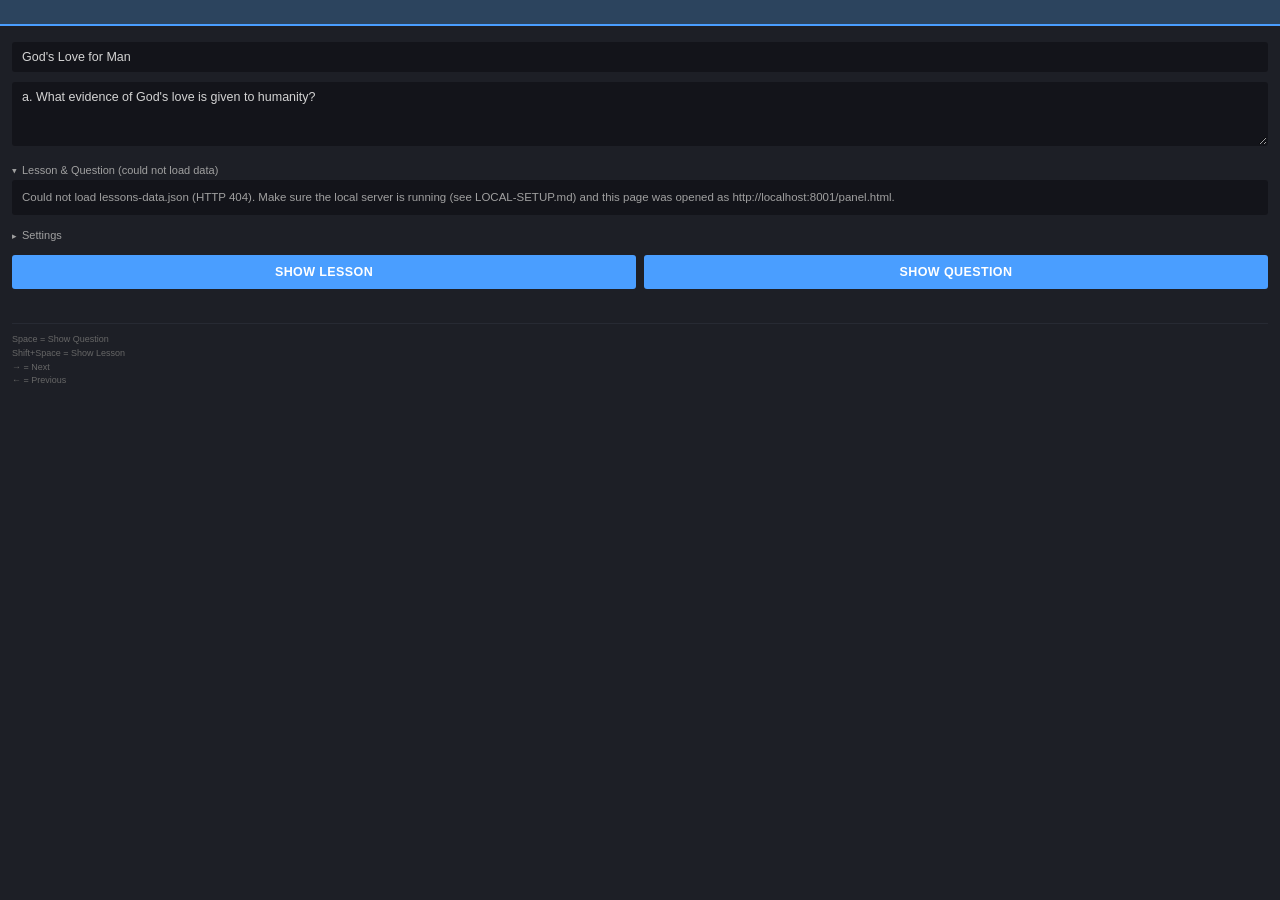
==== OBS_InforR-Lower/panel.html @ f0397520 "Remove the borrowed code the project no longer runs on None of it was loaded any more: no page here " ====
<!DOCTYPE html>
<html lang="en">
<head>
	<meta charset="utf-8">
	<meta name="viewport" content="width=device-width, minimum-scale=1.0, maximum-scale=1.0, user-scalable=0">
	<title>Lower Third Control Panel</title>
	<style>
		* {
			box-sizing: border-box;
		}

		/*
		Flat, dark, no gradients -- matches OBS's own dock panels (Audio Mixer,
		Loudness) rather than reading as a separate web app dropped into the
		window. One background color, one accent color (#4a9eff, close to OBS's
		own selection blue), plain borders instead of glow/blur, no text-fill
		gradients on headings. Changed on request after the original brighter
		blue/purple + green gradient look; the underlying markup/JS is untouched.
		*/
		body {
			margin: 0;
			font-family: -apple-system, 'Segoe UI', Tahoma, Geneva, Verdana, sans-serif;
			/* #1D1F26 is OBS's own --bg_window value from its bundled Yami (dark)
			   theme (/Applications/OBS.app/Contents/Resources/themes/Yami.obt) --
			   matching it exactly instead of an approximate grey removes the
			   visible seam between the dock's real background and this page's,
			   which showed as a slightly-too-light/too-neutral rectangle floating
			   inside the actual dock. */
			background: #1D1F26;
			color: #d4d4d4;
			padding: 12px;
			min-height: 100vh;
		}

		/*
		No separate card background anymore -- the panel used to sit as its own
		#262626 rectangle inside the dock's own #1e1e1e background, which on a
		real OBS dock reads as a frame-within-a-frame (the dock's own edge, plus
		this panel's edge just inside it). Content now sits directly on the
		dock's background, full width, so it reads as part of the dock rather
		than a separate box floating inside it.
		*/
		.container {
			width: 100%;
		}

		.form-group {
			margin-bottom: 10px;
		}

		label {
			display: block;
			margin-bottom: 5px;
			font-weight: 400;
			color: #a0a0a0;
			font-size: 11px;
		}

		/* No border at rest -- the fields read by their own darker fill against
		   the panel background, not by an outline. A border only appears on
		   focus, as the one deliberate accent signal. */
		input[type="text"],
		textarea,
		select {
			width: 100%;
			padding: 7px 9px;
			/* #13141A = OBS's own --grey8, its darkest tone -- for a field that
			   should read as "recessed" relative to the #1D1F26 page background. */
			background: #13141A;
			border: 1px solid transparent;
			border-radius: 3px;
			color: #d4d4d4;
			font-size: 12.5px;
			font-family: inherit;
		}

		textarea {
			resize: vertical;
			min-height: 64px;
		}

		input:focus,
		select:focus,
		textarea:focus {
			outline: none;
			border-color: #4a9eff;
		}

		select option {
			/* #272A33 = OBS's own --grey6 -- one step lighter than the page
			   background, for a dropdown list that visibly sits on top of it. */
			background: #272A33;
			color: #d4d4d4;
		}

		.form-row {
			display: grid;
			grid-template-columns: 1fr 1fr;
			gap: 12px;
		}

		.color-row {
			display: flex;
			align-items: center;
			gap: 8px;
		}

		/* Small swatch-style icon rather than the browser's default oversized
		   color input -- this is the ONLY visible color control now (the hex
		   text input next to it, color1/color2, is `hidden`: its value is
		   still read/written by JS for the Show payload, it's just not shown
		   or tabbable as a separate redundant field -- see .color-row below).
		   Clicking anywhere on this swatch opens the native OS color picker,
		   same as any <input type="color">, just sized/shaped to read as a
		   small icon instead of a big rectangular control. */
		input[type="color"] {
			width: 26px;
			height: 26px;
			padding: 0;
			background: #13141A;
			border: 2px solid #272A33;
			border-radius: 50%;
			cursor: pointer;
			/* Chromium/CEF draw this input's own internal swatch as a
			   rectangle with default padding baked into its shadow DOM --
			   these two rules make that inner swatch fill the circular
			   border completely instead of floating a small rectangle
			   inside it. Harmless no-ops in engines that ignore them. */
			-webkit-appearance: none;
			appearance: none;
		}

		input[type="color"]::-webkit-color-swatch-wrapper {
			padding: 0;
			border-radius: 50%;
		}

		input[type="color"]::-webkit-color-swatch {
			border: none;
			border-radius: 50%;
		}

		/* The hex value (color1/color2) stays a real, functional <input> in
		   the DOM -- syncPickerToText/syncTextToPicker below still read and
		   write it, and sanitizeHex() still reads it for the Show payload --
		   it's just not rendered or reachable by Tab, since the swatch above
		   is now the only interactive/visible control for picking a color.
		   `hidden` (not the visually-hidden clip technique used elsewhere in
		   this file for the template radio buttons) because there's no
		   separate accessible identity worth preserving here: the color
		   swatch already carries the label via `<label for>` pointing at it
		   directly, so a focusable-but-invisible duplicate text field would
		   only confuse a keyboard/screen-reader user, not help them. */
		.color-row input[type="text"] {
			display: none;
		}

		.template-options {
			display: grid;
			grid-template-columns: repeat(3, 1fr);
			gap: 6px;
		}

		/* No resting border on the cards -- only their fill (a shade lighter than
		   the panel) separates them, and the selected one is marked purely by a
		   solid accent fill instead of adding a border on top of a border. */
		.template-options label {
			display: flex;
			flex-direction: column;
			align-items: center;
			gap: 6px;
			/* #272A33 = OBS's own --grey6, matching select option's fill above so
			   both read as "a step up" from the same #1D1F26 base consistently. */
			background: #272A33;
			border: none;
			border-radius: 4px;
			padding: 9px 7px 11px;
			cursor: pointer;
			margin: 0;
			text-align: center;
		}

		/* The whole card is a clickable <label>, and the selected state is already
		   shown by the card's own background fill below -- the native radio dot
		   is redundant on top of that and, unstyled, reads as a stray dot on the
		   card's edge. Visually hidden but still focusable/keyboard-operable
		   (not display:none, which would remove it from the tab order). */
		.template-options input[type="radio"] {
			position: absolute;
			width: 1px;
			height: 1px;
			padding: 0;
			margin: -1px;
			overflow: hidden;
			clip: rect(0, 0, 0, 0);
			white-space: nowrap;
			border: 0;
		}

		.template-options label:has(input:checked) {
			background: #2c445e;
		}

		.template-options label:has(input:focus-visible) {
			outline: 2px solid #4a9eff;
			outline-offset: 1px;
		}

		.template-name {
			font-size: 11px;
			font-weight: 600;
			color: #d4d4d4;
		}

		/* Native <details>/<summary> for the collapsible style/colors section --
		   no JS needed, works identically in any browser/CEF. Styled to look like
		   part of the panel rather than a default browser widget. */
		.settings {
			margin-bottom: 10px;
		}

		.settings summary {
			cursor: pointer;
			font-size: 11px;
			color: #a0a0a0;
			padding: 4px 0;
			list-style: none;
		}

		.settings summary::-webkit-details-marker {
			display: none;
		}

		.settings summary::before {
			content: '\25B8';
			display: inline-block;
			margin-right: 5px;
			font-size: 9px;
			transition: transform 0.15s;
		}

		.settings[open] summary::before {
			transform: rotate(90deg);
		}

		/* Was `.settings .form-group:first-of-type`, which matches the first
		   .form-group under EVERY parent, not just the first one in .settings as
		   a whole -- so it also matched the Color 1 group (first child of
		   .form-row) but not Color 2 (second child), giving them different
		   top margins and knocking Color 1/Color 2 out of vertical alignment.
		   Target the actual first child of .settings directly instead.
		   `:first-child` alone (not `.form-group:first-child`) because the
		   structural first child is now #quarterLanguageUnavailable (the
		   file://-only note, `hidden` in the normal http:// case -- CSS
		   `:first-child` still counts a `[hidden]` element for its position,
		   it just isn't painted) and the visible first child in the normal
		   case is #quarterLanguageRow, a `.form-row` not a `.form-group` --
		   listed explicitly by id alongside the structural `:first-child` so
		   both the file:// note (were it ever unhidden by adding a visible
		   style) and the normal Quarter/Language row get the same top
		   margin, rather than assuming either is always a .form-group. */
		.settings > *:first-child,
		.settings > #quarterLanguageRow {
			margin-top: 8px;
		}

		/* Tiny looping preview swatches: a simplified, isolated re-creation of each
		   animation's transform direction (not the real overlay.css keyframes), just
		   enough to show "which way does it move" at a glance next to the text
		   description. Fully self-contained so it cannot collide with overlay.css.

		   Defensive note: `opacity` on every animated element here is a plain,
		   constant `1` that is never touched by any @keyframes rule -- only
		   `transform` (and, for preview 5's frame, `clip-path`) moves during the
		   "entrance" phase. This means there is no point anywhere in the loop,
		   however/whenever a paint happens to sample it, where the element is
		   invisible: worst case if frozen mid-entrance it just sits slightly
		   offset from its settled position, which still reads as "a visible
		   swatch", not a blank box. This was a real bug, not a theoretical one:
		   these elements used to rely entirely on their @keyframes' 0% state
		   (opacity:0 / off-screen transform) as their ONLY source of visibility,
		   and when panel.html was opened inside OBS Studio's embedded Browser
		   Source (CEF) via right-click -> Interact, two of the three swatches
		   rendered nothing at all and the third showed only a static frame --
		   consistent with CEF applying an early animation frame once and then
		   never painting a later one, even though the exact same markup/CSS
		   animates correctly in a regular Chromium test. Two approaches were
		   tried and measured directly (via Playwright + getComputedStyle, freezing
		   the animation at many different elapsed times) before landing here:
		   simply adding a base `opacity:1` alongside the animation does NOT work
		   -- an attached CSS animation's keyframe values override the base value
		   for any property it touches, from the instant it's attached, so 0%
		   still wins. Making the @keyframes' 0% itself the settled state also
		   does NOT fully work -- if CEF's freeze lands even slightly *after* 0%
		   (measured: as little as ~50ms into a 2.4s loop), it can still land
		   inside the dip and go blank. Keeping opacity constant at 1 throughout
		   the whole animation (confirmed visible at every freeze point tested,
		   0ms-2000ms across the loop) is the only approach that has no invisible
		   window at all. will-change hints below are a secondary, defensive
		   addition for CEF's compositing, not the fix itself. Keep any future
		   edits here opacity-constant first, animated-transform second. */
		.template-preview {
			width: 100%;
			height: 28px;
			position: relative;
			overflow: hidden;
			background: #13141A;
			border-radius: 3px;
		}

		.template-preview .bar {
			position: absolute;
			left: 8%;
			width: 84%;
			height: 5px;
			border-radius: 2px;
			background: #c6a15b;
		}

		.template-preview .bar.alt {
			background: #ffffff;
		}

		/* Preview 1: diagonal slash fades in, two bars slide in from the left.
		   opacity stays a constant 1 (never animated); only transform moves
		   during the entrance -- see the defensive note above .template-preview. */
		.preview-1 .slash {
			top: 3px;
			height: 22px;
			width: 6px;
			left: 6%;
			background: linear-gradient(135deg, #c6a15b, #ffffff);
			opacity: 1;
			transform: skewX(-20deg) translateX(0);
			will-change: transform;
			animation: preview-1-slash 2.4s ease-in-out infinite;
		}
		.preview-1 .bar1 {
			top: 7px;
			opacity: 1;
			transform: translateX(0);
			will-change: transform;
			animation: preview-1-line 2.4s ease-in-out infinite;
		}
		.preview-1 .bar2 {
			top: 16px;
			opacity: 1;
			transform: translateX(0);
			will-change: transform;
			animation: preview-1-line 2.4s ease-in-out 0.15s infinite;
		}
		@keyframes preview-1-slash {
			0%, 10% { transform: skewX(-20deg) translateX(40px); }
			30%, 100% { transform: skewX(-20deg) translateX(0); }
		}
		@keyframes preview-1-line {
			0%, 14% { transform: translateX(-100%); }
			34%, 100% { transform: translateX(0); }
		}

		/* Preview 2: line 1 rises from below, line 2 drops from above. Same
		   constant-opacity approach as preview 1, see comment above. */
		.preview-2 .bar1 {
			top: 16px;
			opacity: 1;
			transform: translateY(0);
			will-change: transform;
			animation: preview-2-up 2.4s ease-out infinite;
		}
		.preview-2 .bar2 {
			top: 6px;
			opacity: 1;
			transform: translateY(0);
			will-change: transform;
			animation: preview-2-down 2.4s ease-out infinite;
		}
		@keyframes preview-2-up {
			0%, 10% { transform: translateY(18px); }
			30%, 100% { transform: translateY(0); }
		}
		@keyframes preview-2-down {
			0%, 10% { transform: translateY(-18px); }
			30%, 100% { transform: translateY(0); }
		}

		/* Preview 3: the vertical rule on the right draws downward, then two
		   right-aligned bars settle up into place beside it. The bars are
		   shortened and right-anchored (rather than the full-width .bar the
		   other two previews use) because right-alignment against a rule is
		   the whole point of the style -- a full-width bar would make it look
		   identical to preview 2 at this size. Same constant-opacity approach
		   as previews 1 and 2, see comment above .template-preview: the lift
		   is transform-only, with no opacity fade, even though the real
		   overlay does fade -- a preview that can freeze mid-fade in CEF is
		   exactly the invisible-card bug that comment documents. */
		.preview-3 .rule {
			top: 4px;
			left: auto;
			right: 8%;
			width: 3px;
			height: 20px;
			opacity: 1;
			transform: scaleY(1);
			transform-origin: 50% 0;
			will-change: transform;
			animation: preview-3-rule 2.4s ease-out infinite;
		}
		.preview-3 .bar1 {
			top: 8px;
			left: auto;
			right: 13%;
			width: 26%;
			opacity: 1;
			transform: translateY(0);
			will-change: transform;
			animation: preview-3-settle 2.4s ease-out 0.15s infinite;
		}
		.preview-3 .bar2 {
			top: 17px;
			left: auto;
			right: 13%;
			width: 62%;
			opacity: 1;
			transform: translateY(0);
			will-change: transform;
			animation: preview-3-settle 2.4s ease-out 0.25s infinite;
		}
		@keyframes preview-3-rule {
			0%, 8% { transform: scaleY(0); }
			28%, 100% { transform: scaleY(1); }
		}
		@keyframes preview-3-settle {
			0%, 12% { transform: translateY(6px); }
			34%, 100% { transform: translateY(0); }
		}

		@media (prefers-reduced-motion: reduce) {
			.template-preview * {
				animation: none !important;
			}
		}

		.show-buttons {
			display: flex;
			gap: 8px;
			margin-top: 4px;
		}

		.btn-show {
			flex: 1;
			padding: 10px;
			border: none;
			border-radius: 3px;
			font-size: 12.5px;
			font-weight: 600;
			letter-spacing: 0.4px;
			text-transform: uppercase;
			cursor: pointer;
			color: #ffffff;
			background: #4a9eff;
			transition: background 0.15s;
		}

		.btn-show:hover {
			background: #62aeff;
		}

		.status {
			margin-top: 8px;
			text-align: center;
			font-size: 11px;
			color: #7fc97f;
			min-height: 14px;
		}

		/*
		Lesson & Question picker -- unlike .settings (now just "Settings":
		style/colors PLUS Quarter/Language, all set once per stream/session
		and left alone), this section is used every single question during a
		live stream, so it stays open by default (<details open>) instead of
		collapsed, and sits above .settings in document order so it reads as
		the primary workflow, not a secondary option tucked below it. Quarter
		and Language moved into .settings (see below) because picking those
		is a one-time-per-session action, unlike the Lesson dropdown and
		question list here, which change every question.
		*/
		.lesson-picker {
			margin-bottom: 10px;
		}

		.lesson-picker summary {
			cursor: pointer;
			font-size: 11px;
			color: #a0a0a0;
			padding: 4px 0;
			list-style: none;
		}

		.lesson-picker summary::-webkit-details-marker {
			display: none;
		}

		.lesson-picker summary::before {
			content: '\25B8';
			display: inline-block;
			margin-right: 5px;
			font-size: 9px;
			transition: transform 0.15s;
		}

		.lesson-picker[open] summary::before {
			transform: rotate(90deg);
		}

		.lesson-picker > .form-group:first-child {
			margin-top: 8px;
		}

		/* Note shown instead of the picker UI when opened via file:// -- fetch()
		   of a relative local JSON path throws under file:// in Chromium (no
		   server to answer it), confirmed with Playwright against this exact
		   file before writing this fallback (see LOCAL-SETUP.md). Rather than
		   silently failing or leaving a console error the user never sees, the
		   picker UI is hidden and this note takes its place. */
		.lesson-picker-unavailable {
			font-size: 11.5px;
			color: #a0a0a0;
			background: #13141A;
			border-radius: 3px;
			padding: 9px 10px;
			line-height: 1.5;
		}

		/* Question list -- a scannable grid of small per-letter buttons
		   grouped under each day's heading, not a wall of full-sentence
		   rows. The live-stream workflow this panel serves is "click through
		   questions fast while presenting", so the default view shows just
		   "а", "б", "в"... per day; the full question text is available via
		   the button's native `title` tooltip AND via #questionPreview below
		   the list (updates on hover/focus/click -- a tooltip alone is too
		   slow to appear and doesn't work on touch, so a live preview area
		   is the actually-usable path during a stream, with the tooltip as a
		   secondary/mouse-only convenience on top of it). */
		.question-list {
			display: flex;
			flex-direction: column;
			gap: 4px;
			max-height: 220px;
			overflow-y: auto;
		}

		/* Each lesson's questions are grouped by the day/section they belong
		   to -- letters restart at "a"/"а" for every day (see
		   tools/build-lessons-data.py), so without a visible heading the
		   restart would read as a bug ("why did it go back to a/b?") instead
		   of the correct per-day behavior it actually is. Plain text, not a
		   button/row -- it's not clickable, just a label above its group of
		   letter buttons. Text renders exactly as sectionTitle appears in
		   the data -- no text-transform here, some languages' sectionTitle
		   is already stored uppercase (e.g. ru) and some aren't (e.g. de,
		   en), forcing a transform would show a case that doesn't match the
		   actual lesson content for the languages that aren't. */
		.question-day-heading {
			font-size: 10.5px;
			font-weight: 600;
			letter-spacing: 0.3px;
			color: #7d8291;
			padding: 6px 2px 2px;
		}

		.question-day-heading:first-child {
			padding-top: 0;
		}

		/* One flex-wrap row of letter buttons per day heading. Not
		   `.question-row` itself (that class no longer exists) -- the
		   buttons inside carry that class instead, see below. */
		.question-letter-row {
			display: flex;
			flex-wrap: wrap;
			gap: 5px;
			padding: 2px 0 4px;
		}

		/* Compact per-letter button -- similar spirit to .template-options'
		   clickable cards (one accent fill for the "currently loaded" one)
		   but sized as a small square rather than a full-width row, since
		   the letter alone (not the question sentence) is what the default
		   view needs to show. The full question text is the button's
		   `title` tooltip and drives #questionPreview on hover/focus/click
		   (see loadQuestion()/the row's own mouseenter/focus listeners in
		   the script below) rather than being rendered inline here. */
		.question-row {
			display: flex;
			align-items: center;
			justify-content: center;
			min-width: 30px;
			height: 30px;
			padding: 0 8px;
			text-align: center;
			background: #272A33;
			border: none;
			border-radius: 4px;
			cursor: pointer;
			color: #c6a15b;
			font-weight: 600;
			font-family: inherit;
			font-size: 13px;
		}

		.question-row:hover {
			background: #2e323d;
		}

		.question-row:focus-visible {
			outline: 2px solid #4a9eff;
			outline-offset: 1px;
		}

		/* The "currently loaded" question -- same accent fill used by the
		   selected template card in .settings, for a consistent "this is the
		   active one" signal across the panel. Text color switches to the
		   panel's normal light text (instead of the gold letter color used
		   at rest) since gold-on-accent-blue reads poorly next to
		   gold-on-dark everywhere else this accent fill is used. */
		.question-row.current {
			background: #2c445e;
			color: #d4d4d4;
		}

		/* Names which lesson the Settings > Lesson pick currently resolves
		   to -- plain text, not a button/select, since the actual picker
		   lives in .settings now and this is only here so the presenter
		   doesn't have to open that section just to check. Set by
		   populateLessonSelect() in the script below, same place that
		   drives lessonSelectEl itself. */
		.active-lesson-label {
			font-size: 11px;
			font-weight: 600;
			color: #a0a0a0;
			margin-bottom: 6px;
		}

		/* Labels #questionPreview below as a PREVIEW, not the question
		   currently on air -- hovering/focusing a letter button updates this
		   box before Show is ever pressed, so without this label it could
		   read as "this is what's live right now". Hidden until the preview
		   box actually has something in it (see loadQuestion() in the
		   script), same reasoning as the box itself starting empty. */
		.question-preview-label {
			font-size: 10px;
			font-weight: 600;
			letter-spacing: 0.3px;
			color: #7d8291;
			margin-top: 6px;
		}

		/* Shows the full text of whichever question was most recently
		   hovered, keyboard-focused, or clicked -- see questionListEl's
		   'focusin'/mouseover delegated listeners and loadQuestion() in the
		   script below. Empty/hidden-by-emptiness until the first such
		   interaction (min-height reserves its space either way, so the nav
		   buttons below don't jump position when it first populates). */
		.question-preview {
			font-size: 11.5px;
			color: #a0a0a0;
			background: #13141A;
			border-radius: 3px;
			padding: 7px 9px;
			margin-top: 3px;
			line-height: 1.4;
			min-height: 32px;
		}

		.question-preview .q-letter {
			font-weight: 600;
			color: #c6a15b;
		}

		.question-nav {
			display: flex;
			gap: 8px;
			margin-top: 8px;
		}

		/* Secondary buttons (Prev/Next) -- same flat shape as .btn-show but a
		   muted fill instead of the accent blue, so Show still reads as the
		   one primary action on the panel. */
		.btn-secondary {
			flex: 1 1 0;
			padding: 8px;
			border: none;
			border-radius: 3px;
			font-size: 12px;
			font-weight: 600;
			letter-spacing: 0.3px;
			cursor: pointer;
			color: #d4d4d4;
			background: #272A33;
			transition: background 0.15s;
		}

		.btn-secondary:hover:not(:disabled) {
			background: #323644;
		}

		.btn-secondary:disabled {
			opacity: 0.4;
			cursor: not-allowed;
		}

		/* Trimmed for compactness: used to read "Question б (11 of 13)" plus an
		   instructional "Click a question below to load it" default state --
		   both duplicated info already shown elsewhere in this same section
		   (which letter is current: the accent-filled .question-row.current
		   button, AND the letter in #questionPreview above) or were pure
		   instruction text of the kind already trimmed elsewhere in this panel.
		   Now shows ONLY the position-within-lesson count ("11 of 13"), the one
		   piece of info not duplicated anywhere else on screen, and stays empty
		   until a question is actually loaded -- see updateNav() in the script. */
		.current-question-label {
			font-size: 11px;
			color: #a0a0a0;
			text-align: center;
			margin-top: 6px;
			min-height: 14px;
		}

		/* Keyboard shortcuts help text at bottom of panel */
		.keyboard-shortcuts {
			font-size: 9px;
			color: #666666;
			margin-top: 12px;
			padding-top: 8px;
			border-top: 1px solid #272A33;
			line-height: 1.3;
		}

		.keyboard-shortcuts div {
			margin: 2px 0;
		}

		/* Auto-show checkbox in settings */
		.auto-show-group {
			display: flex;
			align-items: center;
			gap: 8px;
			margin-top: 8px;
		}

		.auto-show-group input[type="checkbox"] {
			width: auto;
			padding: 0;
			background: transparent;
			border: none;
			cursor: pointer;
		}

		.auto-show-group label {
			display: inline;
			margin: 0;
			font-size: 11px;
			color: #a0a0a0;
			font-weight: 400;
			cursor: pointer;
		}

		/* Fixed lesson title header at the top */
		#lessonTitleHeader {
			background: #2c445e;
			border-bottom: 2px solid #4a9eff;
			padding: 12px 10px;
			margin: -12px -12px 16px -12px;
			font-size: 14px;
			font-weight: 600;
			color: #d4d4d4;
			letter-spacing: 0.3px;
			min-height: 18px;
		}

	</style>
</head>
<body>
	<div class="container">
		<div class="panel">
			<div id="lessonTitleHeader"></div>

			<div class="form-group">
				<input type="text" id="line1" aria-label="Line 1" placeholder="God's Love for Man" value="God's Love for Man">
			</div>

			<div class="form-group">
				<textarea id="line2" aria-label="Line 2" placeholder="a. What evidence of God's love is given to humanity?">a. What evidence of God's love is given to humanity?</textarea>
			</div>

			<!--
			Lesson & Question picker -- pulls lesson/question data from
			lessons-data.json (see tools/build-lessons-data.py) so the presenter
			can click through a lesson's questions instead of typing Line 1/Line 2
			by hand every time. Open by default (unlike .settings below): this is
			the thing actually used every question during a stream, while
			Quarter/Language/Lesson itself (all moved into .settings, see below)
			and style/colors are chosen once per session and forgotten --
			#activeLessonLabel below just names which lesson that settings pick
			currently resolves to, so the presenter doesn't have to open Settings
			to check. Picking a question or pressing Next/Prev only fills Line
			1/Line 2 as a starting point -- both fields stay plain,
			manually-editable text inputs from showBtn's point of view, same as
			if a human had typed into them.
			-->
			<details class="lesson-picker" id="lessonPicker" open>
				<summary>Lesson &amp; Question</summary>

				<div id="lessonPickerUnavailable" class="lesson-picker-unavailable" hidden>
					This panel needs the local server. Open it as
					<strong>http://localhost:8001/panel.html</strong> instead of
					double-clicking panel.html -- see LOCAL-SETUP.md for details.
				</div>

				<div id="lessonPickerUi">
					<div class="active-lesson-label" id="activeLessonLabel"></div>

					<div class="form-group">
						<div class="question-list" id="questionList"></div>
						<div class="question-preview-label" id="questionPreviewLabel" hidden>Preview</div>
						<div class="question-preview" id="questionPreview"></div>
					</div>

					<div class="question-nav">
						<button type="button" class="btn-secondary" id="prevBtn">&larr; Previous</button>
						<button type="button" class="btn-secondary" id="nextBtn">Next &rarr;</button>
					</div>
					<div class="current-question-label" id="currentQuestionLabel"></div>
				</div>
			</details>

			<!--
			Style/colors are set once and rarely touched again, unlike line1/line2
			which change every question -- collapsed by default via a plain <details>
			(no JS needed, works the same in any browser/CEF) so the panel stays
			short for the thing actually used during a stream. Also now holds
			Quarter/Language (moved here from the always-visible Lesson & Question
			section above): picking those is a "choose once per session" action
			too, per the same reasoning as style/colors, unlike Lesson/questions
			which change every question and so stay in the always-visible section.
			-->
			<details class="settings">
				<summary>Settings</summary>

				<div id="quarterLanguageUnavailable" class="lesson-picker-unavailable" hidden>
					This panel needs the local server. Open it as
					<strong>http://localhost:8001/panel.html</strong> instead of
					double-clicking panel.html -- see LOCAL-SETUP.md for details.
				</div>

				<div class="form-row" id="quarterLanguageRow">
					<div class="form-group">
						<label for="quarterSelect">Quarter</label>
						<select id="quarterSelect"></select>
					</div>
					<div class="form-group">
						<label for="languageSelect">Language</label>
						<select id="languageSelect"></select>
					</div>
				</div>

				<div class="form-group">
					<label for="lessonSelect">Lesson</label>
					<select id="lessonSelect"></select>
				</div>

				<div class="auto-show-group">
					<input type="checkbox" id="autoShowCheckbox">
					<label for="autoShowCheckbox">Auto-show on Next/Previous</label>
				</div>

				<div class="form-group">
					<!--
					id=1, id=2 and id=3 are offered here. id=3 is no longer the
					original style of that number (which overlapped line1 and
					line2) -- it is now "Quiet Rule", written from scratch in
					native/overlay.css for this panel. id=4 and id=5 are still left
					out: id=4 never rendered line2 at all, and id=5's framed style
					was removed. See LOCAL-SETUP.md for the full comparison table.
					-->
					<div class="template-options">
						<label>
							<input type="radio" name="template" value="1" checked>
							<span class="template-preview preview-1" aria-hidden="true">
								<span class="bar slash"></span>
								<span class="bar bar1"></span>
								<span class="bar alt bar2"></span>
							</span>
							<span class="template-name">Slash &amp; Slide</span>
						</label>
						<label>
							<input type="radio" name="template" value="2">
							<span class="template-preview preview-2" aria-hidden="true">
								<span class="bar bar1"></span>
								<span class="bar alt bar2"></span>
							</span>
							<span class="template-name">Slide Up / Down</span>
						</label>
						<label>
							<input type="radio" name="template" value="3">
							<span class="template-preview preview-3" aria-hidden="true">
								<span class="bar rule"></span>
								<span class="bar alt bar1"></span>
								<span class="bar alt bar2"></span>
							</span>
							<span class="template-name">Quiet Rule</span>
						</label>
					</div>
				</div>

				<div class="form-row">
					<div class="form-group">
						<label for="color1picker">Color 1</label>
						<div class="color-row">
							<input type="color" id="color1picker" value="#ffffff">
							<input type="text" id="color1" value="fff">
						</div>
					</div>
					<div class="form-group">
						<label for="color2picker">Color 2</label>
						<div class="color-row">
							<input type="color" id="color2picker" value="#c6a15b">
							<input type="text" id="color2" value="c6a15b">
						</div>
					</div>
				</div>
			</details>

			<div class="show-buttons">
				<button class="btn-show" id="showLessonBtn">Show Lesson</button>
				<button class="btn-show" id="showQuestionBtn">Show Question</button>
			</div>
			<div class="status" id="status"></div>

			<div class="keyboard-shortcuts">
				<div>Space = Show Question</div>
				<div>Shift+Space = Show Lesson</div>
				<div>→ = Next</div>
				<div>← = Previous</div>
			</div>
		</div>
	</div>

	<script>
		const CHANNEL_NAME = 'infor-r-lower-thirds';
		const channel = new BroadcastChannel(CHANNEL_NAME);

		const line1El = document.getElementById('line1');
		const line2El = document.getElementById('line2');
		const color1El = document.getElementById('color1');
		const color2El = document.getElementById('color2');
		const color1PickerEl = document.getElementById('color1picker');
		const color2PickerEl = document.getElementById('color2picker');
		const statusEl = document.getElementById('status');
		const lessonTitleHeaderEl = document.getElementById('lessonTitleHeader');

		// Keep the hex text input and the native color picker in sync in both directions.
		function syncPickerToText(picker, text) {
			picker.addEventListener('input', () => {
				text.value = picker.value.replace('#', '');
			});
		}
		function syncTextToPicker(text, picker) {
			text.addEventListener('input', () => {
				const hex = text.value.replace('#', '').trim();
				if (/^[0-9a-fA-F]{6}$/.test(hex)) {
					picker.value = '#' + hex;
				}
			});
		}
		syncPickerToText(color1PickerEl, color1El);
		syncPickerToText(color2PickerEl, color2El);
		syncTextToPicker(color1El, color1PickerEl);
		syncTextToPicker(color2El, color2PickerEl);

		function sanitizeHex(value, fallback) {
			const hex = (value || '').replace('#', '').trim();
			return /^[0-9a-fA-F]{6}$/.test(hex) ? hex : fallback;
		}

		// localStorage key used as a fallback handoff channel -- see the big comment
		// block below the BroadcastChannel line at the top of this script for why
		// this exists alongside BroadcastChannel rather than replacing it.
		const STORAGE_KEY = 'infor-r-lower-thirds-state';
		const AUTO_SHOW_KEY = 'infor-r-lower-thirds-auto-show';

		// Get auto-show checkbox and load its saved state
		const autoShowCheckboxEl = document.getElementById('autoShowCheckbox');
		function loadAutoShowSetting() {
			try {
				const saved = localStorage.getItem(AUTO_SHOW_KEY);
				autoShowCheckboxEl.checked = saved === 'true';
			} catch (e) {
				// localStorage unavailable, default to unchecked
				autoShowCheckboxEl.checked = false;
			}
		}
		function saveAutoShowSetting() {
			try {
				localStorage.setItem(AUTO_SHOW_KEY, autoShowCheckboxEl.checked ? 'true' : 'false');
			} catch (e) {
				// localStorage unavailable, setting won't persist
			}
		}
		loadAutoShowSetting();
		autoShowCheckboxEl.addEventListener('change', saveAutoShowSetting);

		// Keyboard shortcuts: Space=Show Question, Shift+Space=Show Lesson, ArrowRight=Next, ArrowLeft=Previous
		document.addEventListener('keydown', (e) => {
			// Don't trigger if user is typing in a text field
			if (e.target.matches('input, textarea, select')) {
				return;
			}

			if (e.code === 'Space') {
				e.preventDefault();
				if (e.shiftKey) {
					document.getElementById('showLessonBtn').click();
				} else {
					document.getElementById('showQuestionBtn').click();
				}
			} else if (e.code === 'ArrowRight') {
				e.preventDefault();
				const nextBtn = document.getElementById('nextBtn');
				if (nextBtn && !nextBtn.disabled) {
					nextBtn.click();
				}
			} else if (e.code === 'ArrowLeft') {
				e.preventDefault();
				const prevBtn = document.getElementById('prevBtn');
				if (prevBtn && !prevBtn.disabled) {
					prevBtn.click();
				}
			}
		});

		// Helper function to send data to the broadcast channel and localStorage
		function sendData(data) {
			// Primary channel: works when panel.html and result.html are both Browser
			// Sources/Interact windows inside the SAME OBS scene-source CEF context
			// (the originally-documented "Control scene + Interact" setup).
			channel.postMessage(data);

			// Fallback channel: BroadcastChannel does NOT cross from a Custom Browser
			// DOCK (View/Docks -> Custom Browser Docks) to a scene's Browser Source,
			// even though both are "inside OBS" -- confirmed live: dock UI works fine,
			// but Show never reached result.html. Docks appear to run in a separate
			// CEF request context from scene sources, so BroadcastChannel/localStorage
			// under file:// don't share state across that boundary either.
			//
			// localStorage works here ONLY if this page is loaded over http://, not
			// file:// (both need the same origin, and file:// origins don't share
			// storage the way a real host:port does) -- see LOCAL-SETUP.md, "Custom
			// Browser Dock setup" for how to serve this folder over http:// for that
			// reason. Writing is a no-op error under file:// in most engines, so this
			// is wrapped defensively rather than assumed to always succeed.
			try {
				localStorage.setItem(STORAGE_KEY, JSON.stringify(data));
			} catch (e) {
				// file:// origin, or storage disabled -- BroadcastChannel-only is fine
				// for the Interact-based setup, so this is silently ignored.
			}

			statusEl.textContent = 'Sent to result.html at ' + new Date().toLocaleTimeString();
			setTimeout(() => { statusEl.textContent = ''; }, 4000);
		}

		// Show Lesson button handler
		document.getElementById('showLessonBtn').addEventListener('click', () => {
			// Access the current lesson from the picker's scope
			// We need to get the lesson title and introduction from the loaded lesson
			const lesson = (function() {
				// Access the bundle from the picker IIFE scope
				// Since bundle is inside the IIFE, we need a different approach
				// Store the lesson data globally when it's loaded
				return window._currentLesson;
			})();

			if (lesson) {
				const templateEl = document.querySelector('input[name="template"]:checked');
				const data = {
					id: templateEl ? templateEl.value : '1',
					line1: lesson.title,
					line2: lesson.introduction,
					color1: sanitizeHex(color1El.value, 'fff'),
					color2: sanitizeHex(color2El.value, 'c6a15b'),
					mode: 'lesson',
					_t: Date.now()
				};
				sendData(data);
			}
		});

		// Show Question button handler
		document.getElementById('showQuestionBtn').addEventListener('click', () => {
			const templateEl = document.querySelector('input[name="template"]:checked');
			const data = {
				id: templateEl ? templateEl.value : '1',
				line1: line1El.value,
				line2: line2El.value,
				color1: sanitizeHex(color1El.value, 'fff'),
				color2: sanitizeHex(color2El.value, 'c6a15b'),
				mode: 'question',
				_t: Date.now() // lets result.html tell two identical presses apart
			};
			sendData(data);
		});

		// --- Lesson & Question picker -----------------------------------------
		// Reads lessons-data.json (built by tools/build-lessons-data.py) and lets
		// the presenter pick a quarter + language + lesson, click a question to
		// fill Line 1/Line 2, and step through that lesson's questions with
		// Next/Previous. This never touches showBtn's click handler above or
		// adds any BroadcastChannel traffic of its own -- it only ever writes
		// into line1El.value / line2El.value, exactly as if a human had typed
		// into those fields by hand (plus its own separate localStorage key
		// for remembering Quarter/Language/Lesson, see PICKER_STORAGE_KEY
		// below -- unrelated to STORAGE_KEY above, which is showBtn's
		// panel-to-result.html handoff channel). Line 1/Line 2 stay fully
		// editable afterwards; nothing here locks them to mirror the picker.
		(function () {
			const unavailableEl = document.getElementById('lessonPickerUnavailable');
			const uiEl = document.getElementById('lessonPickerUi');
			const quarterLanguageUnavailableEl = document.getElementById('quarterLanguageUnavailable');
			const quarterLanguageRowEl = document.getElementById('quarterLanguageRow');
			const quarterSelectEl = document.getElementById('quarterSelect');
			const languageSelectEl = document.getElementById('languageSelect');
			const lessonSelectEl = document.getElementById('lessonSelect');
			const activeLessonLabelEl = document.getElementById('activeLessonLabel');
			const questionListEl = document.getElementById('questionList');
			const questionPreviewEl = document.getElementById('questionPreview');
			const questionPreviewLabelEl = document.getElementById('questionPreviewLabel');
			const prevBtn = document.getElementById('prevBtn');
			const nextBtn = document.getElementById('nextBtn');
			const currentQuestionLabelEl = document.getElementById('currentQuestionLabel');

			// fetch() of a relative local file throws under file:// in Chromium
			// (confirmed with Playwright against this exact file: "Fetch API
			// cannot load file://... URL scheme 'file' is not supported") -- no
			// server means there's nothing to answer the request, so the picker
			// can't work there at all. Detect this up front from location.protocol
			// rather than waiting for fetch() to fail, so the UI never flashes
			// before hiding itself. Covers BOTH halves of the picker now that
			// Quarter/Language live in the separate .settings section rather
			// than inside #lessonPickerUi -- without this, moving them out
			// would have left two empty, non-functional <select>s sitting
			// visibly inside Settings under file:// instead of being cleanly
			// hidden behind the same explanatory note used elsewhere.
			if (location.protocol === 'file:') {
				document.getElementById('lessonPicker').querySelector('summary').textContent = 'Lesson & Question (needs http://localhost:8001)';
				uiEl.hidden = true;
				unavailableEl.hidden = false;
				quarterLanguageRowEl.hidden = true;
				quarterLanguageUnavailableEl.hidden = false;
				return;
			}

			// Separate localStorage key from showBtn's STORAGE_KEY above --
			// that one is a live handoff channel to result.html (written on
			// every Show press, holds the currently-displayed overlay's data).
			// This one only remembers the presenter's Quarter/Language/Lesson
			// picks so a page reload restores them instead of resetting to
			// defaults. Works under http://localhost:8001 (which the picker
			// already requires -- see the file:// early-return above), no
			// network involved at any point, same "already offline, this just
			// keeps working" reasoning as everything else in this file.
			const PICKER_STORAGE_KEY = 'infor-r-lower-thirds-panel-settings';

			function loadSavedPickerSettings() {
				try {
					const raw = localStorage.getItem(PICKER_STORAGE_KEY);
					return raw ? JSON.parse(raw) : null;
				} catch (e) {
					// Malformed JSON from a future/older version of this key, or
					// storage disabled -- treat exactly like "nothing saved yet".
					return null;
				}
			}

			function savePickerSettings() {
				try {
					localStorage.setItem(PICKER_STORAGE_KEY, JSON.stringify({
						quarter: currentQuarter,
						language: currentLang,
						lessonNo: currentLessonNo
					}));
				} catch (e) {
					// file:// origin (unreachable here, see early-return above) or
					// storage disabled/full -- persistence is a convenience, not a
					// requirement, so this fails silently same as showBtn's own
					// localStorage write above.
				}
			}

			let bundle = null;          // the full parsed lessons-data.json, shape: {quarters: {...}}
			let currentQuarter = null;  // e.g. "2026-3", a key into bundle.quarters
			let currentLang = null;     // e.g. "ru"
			let currentLessonNo = null; // e.g. "1" (string, matches the JSON's "no")
			let currentQuestionIndex = null; // index into the current lesson's questions[], or null if nothing loaded yet

			function getQuarterData(quarter) {
				return bundle.quarters[quarter];
			}

			function getLangData(quarter, lang) {
				return getQuarterData(quarter).languages[lang];
			}

			function getLesson(quarter, lang, lessonNo) {
				const lessons = getLangData(quarter, lang).lessons;
				return lessons.find((l) => String(l.no) === String(lessonNo)) || null;
			}

			// Sorted descending (newest first) so the newest quarter is the
			// default -- string comparison is correct here (not just
			// coincidentally) because every key is "YYYY-Q" with a fixed-width
			// 4-digit year and single-digit quarter, so lexicographic order
			// matches numeric order. Works identically whether there's 1 quarter
			// key or 5 -- no special-casing "only one exists today".
			function sortedQuarterKeys() {
				return Object.keys(bundle.quarters).sort().reverse();
			}

			function populateQuarterSelect(preferredQuarter) {
				const quarters = sortedQuarterKeys();
				quarterSelectEl.innerHTML = '';
				for (const key of quarters) {
					const q = getQuarterData(key);
					const opt = document.createElement('option');
					opt.value = key;
					// e.g. "2026 Q3" -- the raw "2026-3" key doubles as a fine
					// label too, but year/quarter are already tracked as separate
					// numbers per-quarter in the data, so use those directly
					// rather than re-parsing the key string.
					opt.textContent = q.year + ' Q' + q.quarter;
					quarterSelectEl.appendChild(opt);
				}
				const stillExists = preferredQuarter != null && quarters.includes(preferredQuarter);
				currentQuarter = stillExists ? preferredQuarter : quarters[0];
				quarterSelectEl.value = currentQuarter;
			}

			function populateLanguageSelect(preferredLang) {
				const langs = Object.keys(getQuarterData(currentQuarter).languages).sort();
				languageSelectEl.innerHTML = '';
				for (const lang of langs) {
					const opt = document.createElement('option');
					opt.value = lang;
					opt.textContent = lang.toUpperCase();
					languageSelectEl.appendChild(opt);
				}
				// Preserve a still-valid preferred language (from a saved setting,
				// or the previous quarter's pick) when the new quarter also has
				// it; else default to ru if present (the base language used
				// throughout this project's lesson content), else whatever sorts
				// first.
				const stillExists = preferredLang != null && langs.includes(preferredLang);
				currentLang = stillExists ? preferredLang : (langs.includes('ru') ? 'ru' : langs[0]);
				languageSelectEl.value = currentLang;
			}

			function populateLessonSelect(preserveLessonNo) {
				const lessons = getLangData(currentQuarter, currentLang).lessons;
				lessonSelectEl.innerHTML = '';
				for (const lesson of lessons) {
					const opt = document.createElement('option');
					opt.value = lesson.no;
					opt.textContent = lesson.no + '. ' + lesson.title;
					lessonSelectEl.appendChild(opt);
				}
				// Preserve the same lesson NUMBER across a language/quarter switch
				// when possible (smoother if the presenter is mid-question and
				// just wants the same lesson in a different language), else fall
				// back to the first lesson in the list.
				const stillExists = preserveLessonNo != null && lessons.some((l) => String(l.no) === String(preserveLessonNo));
				currentLessonNo = stillExists ? preserveLessonNo : lessons[0].no;
				lessonSelectEl.value = currentLessonNo;
				updateActiveLessonLabel();
				updateCurrentLessonGlobal();
			}

			// Keeps #activeLessonLabel (in the always-visible area) and #lessonTitleHeader
			// (at the top of the panel) in sync with currentLessonNo -- called from
			// populateLessonSelect() and from lessonSelectEl's own 'change' handler below,
			// the two places that change currentLessonNo.
			function updateActiveLessonLabel() {
				const lessons = getLangData(currentQuarter, currentLang).lessons;
				const lesson = lessons.find((l) => String(l.no) === String(currentLessonNo));
				const lessonText = lesson ? 'Lesson ' + lesson.no + ': ' + lesson.title : '';
				activeLessonLabelEl.textContent = lessonText;
				lessonTitleHeaderEl.textContent = lessonText;
			}

			// Store the current lesson globally so Show Lesson button can access it
			function updateCurrentLessonGlobal() {
				const lesson = getLesson(currentQuarter, currentLang, currentLessonNo);
				window._currentLesson = lesson;
			}

			// Shows one question's full text in #questionPreview -- driven by
			// hover/focus (so scanning the compact letter buttons live still
			// lets the presenter read the question before committing to a
			// click) and by loadQuestion() (so the preview also reflects
			// whichever question is actually currently loaded). Letter
			// buttons additionally carry a native `title` tooltip with the
			// same text as a mouse-only, no-JS-needed fallback -- this
			// function is the actually-usable path during a live stream,
			// since a tooltip alone is slow to appear and does nothing for
			// keyboard/touch use.
			function showPreview(q) {
				questionPreviewLabelEl.hidden = false;
				questionPreviewEl.innerHTML = '';
				const letterSpan = document.createElement('span');
				letterSpan.className = 'q-letter';
				letterSpan.textContent = q.letter + '. ';
				questionPreviewEl.appendChild(letterSpan);
				questionPreviewEl.appendChild(document.createTextNode(q.text));
			}

			// Renders the question list grouped by each question's OWN
			// sectionTitle (the day/subsection heading it belongs to) as a
			// heading followed by a compact row of small per-letter buttons
			// ("а", "б"...) rather than one flat list of full-sentence rows
			// -- letters restart at "a"/"а" for every day (see
			// tools/build-lessons-data.py), so a heading is inserted before
			// every run of consecutive questions that share a sectionTitle,
			// making the restart make sense visually instead of looking like
			// a bug, and the compact buttons make it fast to scan/click
			// through questions live instead of reading a wall of sentences
			// each time. Heading divs and the `.question-letter-row` wrapper
			// are NOT `.question-row` elements themselves, so they don't
			// affect the querySelectorAll('.question-row') indexing
			// loadQuestion() relies on below -- that indexing still lines up
			// 1:1 with `lesson.questions[idx]` in document order regardless
			// of how many headings/wrapper rows are interspersed, since
			// querySelectorAll walks the whole subtree, not just direct
			// children.
			function renderQuestionList() {
				const lesson = getLesson(currentQuarter, currentLang, currentLessonNo);
				questionListEl.innerHTML = '';
				questionPreviewEl.innerHTML = '';
				questionPreviewLabelEl.hidden = true;
				let lastSectionTitle = null;
				let letterRow = null;
				lesson.questions.forEach((q, idx) => {
					if (q.sectionTitle !== lastSectionTitle) {
						const heading = document.createElement('div');
						heading.className = 'question-day-heading';
						heading.textContent = q.sectionTitle;
						questionListEl.appendChild(heading);
						lastSectionTitle = q.sectionTitle;

						letterRow = document.createElement('div');
						letterRow.className = 'question-letter-row';
						questionListEl.appendChild(letterRow);
					}

					const row = document.createElement('button');
					row.type = 'button';
					row.className = 'question-row';
					row.textContent = q.letter;
					// Native tooltip -- a mouse-only, no-JS-needed fallback on
					// top of showPreview() below, see the comment above
					// showPreview() for why the preview area is the primary
					// path, not this.
					row.title = q.letter + '. ' + q.text;
					if (idx === currentQuestionIndex) row.classList.add('current');

					row.addEventListener('mouseenter', () => showPreview(q));
					row.addEventListener('focus', () => showPreview(q));
					row.addEventListener('click', () => loadQuestion(idx));
					letterRow.appendChild(row);
				});
				updateNav();
			}

			// Fills Line 1/Line 2 the same way for a list click or a Next/Prev
			// press, marks the given index as the "currently loaded" one, and
			// updates #questionPreview to match. Line 1 gets the question's
			// OWN sectionTitle (the day heading it belongs to), not the
			// lesson's overall title -- this matches how the rest of this
			// project treats "Line 1 = the subheading actually being
			// discussed" vs. the lesson's umbrella title, and is why
			// sectionTitle is tracked per-question in the first place. Reads
			// q.sectionTitle fresh from the newly-indexed question every call,
			// so stepping across a day boundary via Next/Prev (e.g. the last
			// question of day 1 into the first question of day 2) updates Line 1
			// to the NEW day's heading correctly rather than staying stale --
			// there is no separate "current day" variable anywhere that could
			// fall out of sync with idx.
			function loadQuestion(idx) {
				const lesson = getLesson(currentQuarter, currentLang, currentLessonNo);
				const q = lesson.questions[idx];
				if (!q) return;

				currentQuestionIndex = idx;
				line1El.value = q.sectionTitle;
				line2El.value = q.letter + '. ' + q.text;
				showPreview(q);

				let currentRow = null;
				questionListEl.querySelectorAll('.question-row').forEach((row, rowIdx) => {
					const isCurrent = rowIdx === idx;
					row.classList.toggle('current', isCurrent);
					if (isCurrent) currentRow = row;
				});
				// Next/Previous can walk the "current" row outside the question
				// list's scrollable viewport (max-height: 220px) -- keep it in
				// view so the presenter can always see which question is loaded.
				if (currentRow) currentRow.scrollIntoView({ block: 'nearest' });
				updateNav();
			}

			function updateNav() {
				const lesson = getLesson(currentQuarter, currentLang, currentLessonNo);
				const total = lesson.questions.length;
				const hasCurrent = currentQuestionIndex != null;

				prevBtn.disabled = !hasCurrent || currentQuestionIndex <= 0;
				nextBtn.disabled = !hasCurrent || currentQuestionIndex >= total - 1;

				if (hasCurrent) {
					// Just the position-within-lesson count, not "Question X" --
					// which letter is loaded is already shown by the accent-filled
					// .question-row.current button AND by the letter in
					// #questionPreview above, so repeating it a third time here
					// would be pure duplication. The count (e.g. "11 of 13") is
					// the only piece of information not already visible elsewhere
					// on screen, so that's all this element keeps.
					currentQuestionLabelEl.textContent = (currentQuestionIndex + 1) + ' of ' + total;
				} else {
					// No more "Click a question below to load it" -- that's
					// instructional filler of the same kind already trimmed
					// elsewhere in this panel (e.g. the old Line 1/Line 2 field
					// labels, replaced by placeholder text alone). Stay empty
					// until a question is actually loaded; "No questions found"
					// is kept since that's a genuine data/error condition, not
					// an instruction.
					currentQuestionLabelEl.textContent = total > 0 ? '' : 'No questions found for this lesson';
				}
			}

			prevBtn.addEventListener('click', () => {
				if (currentQuestionIndex != null && currentQuestionIndex > 0) {
					loadQuestion(currentQuestionIndex - 1);
					if (autoShowCheckboxEl.checked) {
						document.getElementById('showQuestionBtn').click();
					}
				}
			});

			nextBtn.addEventListener('click', () => {
				const lesson = getLesson(currentQuarter, currentLang, currentLessonNo);
				if (currentQuestionIndex != null && currentQuestionIndex < lesson.questions.length - 1) {
					loadQuestion(currentQuestionIndex + 1);
					if (autoShowCheckboxEl.checked) {
						document.getElementById('showQuestionBtn').click();
					}
				}
			});

			// Changing Quarter or Language lives inside the collapsed Settings
			// section now, but both still have to repopulate the always-visible
			// Lesson dropdown and question list above/outside it -- intentional
			// per the presenter only needing to open Settings for this
			// occasional change, not a bug where a hidden control silently
			// fails to affect the visible UI.
			quarterSelectEl.addEventListener('change', () => {
				currentQuarter = quarterSelectEl.value;
				populateLanguageSelect(currentLang);
				populateLessonSelect(currentLessonNo);
				currentQuestionIndex = null;
				updateCurrentLessonGlobal();
				renderQuestionList();
				savePickerSettings();
			});

			languageSelectEl.addEventListener('change', () => {
				currentLang = languageSelectEl.value;
				populateLessonSelect(currentLessonNo);
				currentQuestionIndex = null;
				updateCurrentLessonGlobal();
				renderQuestionList();
				savePickerSettings();
			});

			lessonSelectEl.addEventListener('change', () => {
				currentLessonNo = lessonSelectEl.value;
				currentQuestionIndex = null;
				updateActiveLessonLabel();
				updateCurrentLessonGlobal();
				renderQuestionList();
				savePickerSettings();
			});

			fetch('lessons-data.json')
				.then((res) => {
					if (!res.ok) throw new Error('HTTP ' + res.status);
					return res.json();
				})
				.then((data) => {
					bundle = data;
					const saved = loadSavedPickerSettings();
					// Each restore step passes its saved value as a "preferred"
					// candidate that the populate function itself validates against
					// the freshly-fetched bundle (falls back to sensible defaults
					// if the saved quarter/language/lesson no longer exists) --
					// same validate-or-fall-back shape already used for preserving
					// the lesson number across a language switch below, just fed
					// from localStorage instead of the in-memory previous value.
					populateQuarterSelect(saved ? saved.quarter : null);
					populateLanguageSelect(saved ? saved.language : null);
					populateLessonSelect(saved ? saved.lessonNo : null);
					updateCurrentLessonGlobal();
					renderQuestionList();
				})
				.catch((err) => {
					// Belt-and-suspenders: the file:// case is already handled above
					// before this fetch ever runs, but a real http:// setup could
					// still fail to fetch this file for other reasons (server not
					// running, file missing/moved, malformed JSON). Same graceful
					// degradation as the file:// case rather than a silent failure.
					// Distinct wording from the file:// case above (which is the
					// far more common trigger -- opening panel.html by double-click
					// instead of via the localhost URL): this one keeps err.message
					// visible since it points at an actual server/file problem an
					// http://localhost:8001 open alone won't fix.
					document.getElementById('lessonPicker').querySelector('summary').textContent = 'Lesson & Question (could not load data)';
					uiEl.hidden = true;
					unavailableEl.hidden = false;
					unavailableEl.textContent = 'Could not load lessons-data.json (' + err.message + '). Make sure the local server is running (see LOCAL-SETUP.md) and this page was opened as http://localhost:8001/panel.html.';
					quarterLanguageRowEl.hidden = true;
					quarterLanguageUnavailableEl.hidden = false;
				});
		})();
	</script>
</body>
</html>
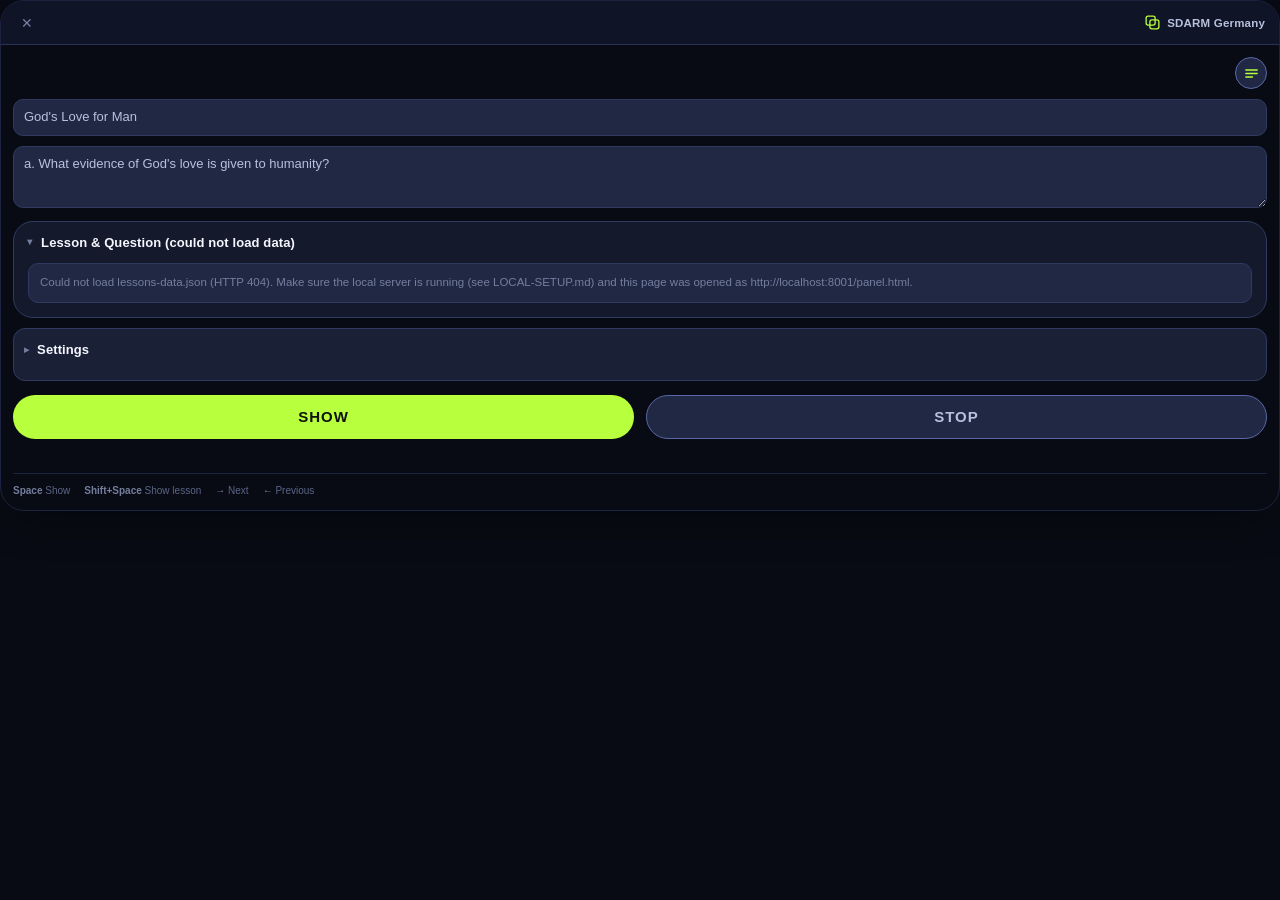
==== commit b9bb3d22: "Rebuild the control panel to the new design The panel follows the mockup the user drew in Figma: nea" ====
--- a/OBS_InforR-Lower/panel.html
+++ b/OBS_InforR-Lower/panel.html
@@ -10,181 +10,677 @@
 		}
 
 		/*
-		Flat, dark, no gradients -- matches OBS's own dock panels (Audio Mixer,
-		Loudness) rather than reading as a separate web app dropped into the
-		window. One background color, one accent color (#4a9eff, close to OBS's
-		own selection blue), plain borders instead of glow/blur, no text-fill
-		gradients on headings. Changed on request after the original brighter
-		blue/purple + green gradient look; the underlying markup/JS is untouched.
+		DESIGN DIRECTION (deliberate change -- do not "fix" this back):
+		this panel used to be painted to match OBS's own bundled Yami dark
+		theme exactly (#1D1F26 page, #4a9eff accent, 3px radii, flat cards),
+		so it would disappear into the dock chrome. The author has since
+		designed a distinct look for it -- near-black navy with a bright lime
+		accent, generous rounding, roomier spacing -- and asked for that
+		instead. It is SUPPOSED to read as its own app inside the dock, not
+		as another OBS panel. The old Yami-matching values are gone on
+		purpose; the comments that described them have been updated rather
+		than left behind to contradict what is on screen.
+
+		Every value below comes from the author's Figma frame "Youthful lesson
+		editor" (node 12667:15) rather than being eyeballed, which is why the
+		hexes look arbitrary -- they are not, they are the design's own.
+
+		Constraints unchanged: one self-contained file, no build step, no CDN,
+		no web fonts (the stream box is offline), and nothing newer than
+		`:has()`, which is already proven safe in OBS's CEF build. Nothing in
+		the design is an image -- circles, swatches, bars, the connector and
+		the pencil badges are all plain CSS.
 		*/
+		:root {
+			/* Surfaces, darkest to lightest. */
+			--bg: #090b14;          /* panel background */
+			--bg-2: #101427;        /* title bar, questions container */
+			--card: #14192b;        /* "Lesson & Question" card */
+			--card-2: #1a2036;      /* Settings card */
+			--field: #202844;       /* fields, circles at rest, dark pills */
+			--field-hover: #283150;
+			--border: #1c2240;      /* outer border */
+			--border-2: #303a60;    /* card/field borders */
+			--border-3: #5867a7;    /* inactive circle + dark-pill border */
+
+			--text: #b7c0dd;
+			--text-bright: #f5f7ff;
+			--muted: #747e9e;
+			--muted-2: #5b6587;
+
+			--accent: #b8ff3d;
+			--accent-ring: #d9ff94;
+			--on-accent: #10130c;
+
+			/* The selected *animation style* tile uses a violet ring, not
+			   lime -- deliberate in the design, so the "which style" choice
+			   never reads as the same kind of selection as a colour preset. */
+			--violet: #8c6cff;
+			--violet-bg: #282f50;
+		}
+
 		body {
 			margin: 0;
+			/* System stack only -- no web font may be fetched, the stream box
+			   is offline. The mockup was drawn in SF Pro; -apple-system
+			   already resolves to it on macOS, so nothing is loaded. */
 			font-family: -apple-system, 'Segoe UI', Tahoma, Geneva, Verdana, sans-serif;
-			/* #1D1F26 is OBS's own --bg_window value from its bundled Yami (dark)
-			   theme (/Applications/OBS.app/Contents/Resources/themes/Yami.obt) --
-			   matching it exactly instead of an approximate grey removes the
-			   visible seam between the dock's real background and this page's,
-			   which showed as a slightly-too-light/too-neutral rectangle floating
-			   inside the actual dock. */
-			background: #1D1F26;
-			color: #d4d4d4;
-			padding: 12px;
+			background: var(--bg);
+			color: var(--text);
+			padding: 0;
 			min-height: 100vh;
-		}
-
-		/*
-		No separate card background anymore -- the panel used to sit as its own
-		#262626 rectangle inside the dock's own #1e1e1e background, which on a
-		real OBS dock reads as a frame-within-a-frame (the dock's own edge, plus
-		this panel's edge just inside it). Content now sits directly on the
-		dock's background, full width, so it reads as part of the dock rather
-		than a separate box floating inside it.
-		*/
+			font-size: 13px;
+			-webkit-font-smoothing: antialiased;
+		}
+
 		.container {
 			width: 100%;
 		}
 
+		.panel {
+			background: var(--bg);
+			border: 1px solid var(--border);
+			border-radius: 24px;
+			box-shadow: 0 18px 40px -12px rgba(0, 0, 0, 0.4);
+			overflow: hidden;
+		}
+
+		/* ---------- Title bar ---------------------------------------------
+		   ✕ on the left, brand mark + "SDARM Germany" on the right.
+
+		   The mockup's ✕ has nothing to close: an OBS Custom Browser Dock is
+		   closed from OBS's own dock chrome, and window.close() is a no-op
+		   for a page the script did not open. Rather than drop it (the design
+		   wants the shape) or leave it inert (a dead control on a live panel
+		   is worse than none), it is wired to the one real "close" this page
+		   owns: it clears the overlay, sending the same { mode:'hide' }
+		   payload STOP sends. Labelled accordingly for screen readers and on
+		   hover, so it is never mistaken for a window close. */
+		.titlebar {
+			display: flex;
+			align-items: center;
+			justify-content: space-between;
+			height: 44px;
+			padding: 0 14px;
+			background: var(--bg-2);
+			border-bottom: 1px solid #283158;
+		}
+
+		.titlebar-close {
+			display: flex;
+			align-items: center;
+			justify-content: center;
+			width: 24px;
+			height: 24px;
+			padding: 0;
+			border: none;
+			border-radius: 50%;
+			background: transparent;
+			color: var(--muted);
+			font-size: 14px;
+			line-height: 1;
+			font-family: inherit;
+			cursor: pointer;
+		}
+
+		.titlebar-close:hover {
+			background: var(--field);
+			color: var(--text);
+		}
+
+		.titlebar-close:focus-visible {
+			outline: 2px solid var(--accent);
+			outline-offset: 1px;
+		}
+
+		.titlebar-brand {
+			display: flex;
+			align-items: center;
+			gap: 7px;
+			font-size: 11.5px;
+			font-weight: 600;
+			letter-spacing: 0.2px;
+			color: var(--text);
+		}
+
+		/* Inline SVG, not an image file -- no external resource of any kind
+		   is allowed here (offline stream box), and a data: URI would be
+		   less legible to edit than the markup itself. */
+		.titlebar-brand svg {
+			display: block;
+			width: 15px;
+			height: 15px;
+			flex: none;
+			color: var(--accent);
+		}
+
+		/* ---------- Main content ------------------------------------------
+		   Section spacing 10px, padding 12px, per the design. */
+		.panel-body {
+			padding: 12px;
+			display: flex;
+			flex-direction: column;
+			gap: 10px;
+		}
+
+		/* ---------- Lesson title ------------------------------------------
+		   24px bold, centred, lime. The "put the lesson on air" control sits
+		   on the same row so it stays with the thing it acts on; it is
+		   absolutely positioned so the centred title keeps the full width. */
+		.lesson-title-row {
+			position: relative;
+			padding: 4px 34px 0;
+		}
+
+		#lessonTitleHeader {
+			font-size: 24px;
+			line-height: 1.2;
+			font-weight: 700;
+			color: var(--accent);
+			text-align: center;
+			letter-spacing: 0.1px;
+			min-height: 28px;
+		}
+
+		/* Small secondary control for "show the lesson title + memory verse".
+		   This used to be a full-width "Show Lesson" button next to "Show
+		   Question"; SHOW/STOP took that row over, so the lesson action moved
+		   here, beside the lesson title it shows. Deliberately compact, but
+		   labelled and tooltipped (aria-label + title) and given a 32px hit
+		   target so it stays easy to find and press live -- it is a secondary
+		   action, not a hidden one. */
+		.btn-lesson-show {
+			position: absolute;
+			top: 50%;
+			right: 0;
+			transform: translateY(-50%);
+			display: flex;
+			align-items: center;
+			justify-content: center;
+			width: 32px;
+			height: 32px;
+			padding: 0;
+			border: 1px solid var(--border-3);
+			border-radius: 50%;
+			background: var(--field);
+			color: var(--accent);
+			cursor: pointer;
+			font-family: inherit;
+		}
+
+		.btn-lesson-show:hover {
+			background: var(--field-hover);
+			border-color: var(--accent);
+		}
+
+		.btn-lesson-show:focus-visible {
+			outline: 2px solid var(--accent);
+			outline-offset: 2px;
+		}
+
+		.btn-lesson-show svg {
+			display: block;
+			width: 15px;
+			height: 15px;
+		}
+
+		/* ---------- Fields ------------------------------------------------
+		   Soft filled fields on a lighter navy. A focus ring is drawn with
+		   box-shadow rather than a thicker border so the field does not
+		   change size when focused. */
 		.form-group {
-			margin-bottom: 10px;
+			margin: 0;
 		}
 
 		label {
 			display: block;
 			margin-bottom: 5px;
-			font-weight: 400;
-			color: #a0a0a0;
+			font-weight: 500;
+			color: var(--muted);
 			font-size: 11px;
-		}
-
-		/* No border at rest -- the fields read by their own darker fill against
-		   the panel background, not by an outline. A border only appears on
-		   focus, as the one deliberate accent signal. */
+			letter-spacing: 0.2px;
+		}
+
 		input[type="text"],
 		textarea,
 		select {
 			width: 100%;
-			padding: 7px 9px;
-			/* #13141A = OBS's own --grey8, its darkest tone -- for a field that
-			   should read as "recessed" relative to the #1D1F26 page background. */
-			background: #13141A;
-			border: 1px solid transparent;
-			border-radius: 3px;
-			color: #d4d4d4;
-			font-size: 12.5px;
+			padding: 8px 10px;
+			background: var(--field);
+			border: 1px solid var(--border-2);
+			border-radius: 10px;
+			color: var(--text);
+			font-size: 13px;
 			font-family: inherit;
+			line-height: 1.45;
 		}
 
 		textarea {
 			resize: vertical;
-			min-height: 64px;
+			min-height: 62px;
+		}
+
+		select {
+			border-radius: 8px;
+			padding: 8px 8px;
+			font-size: 12px;
+			cursor: pointer;
+			/* Chromium/CEF still paints its own arrow; suppressing the native
+			   appearance without supplying a replacement would leave no
+			   affordance at all, so the native control is kept as-is. */
 		}
 
 		input:focus,
 		select:focus,
 		textarea:focus {
 			outline: none;
-			border-color: #4a9eff;
+			border-color: var(--accent);
+			box-shadow: 0 0 0 3px rgba(184, 255, 61, 0.16);
 		}
 
 		select option {
-			/* #272A33 = OBS's own --grey6 -- one step lighter than the page
-			   background, for a dropdown list that visibly sits on top of it. */
-			background: #272A33;
-			color: #d4d4d4;
+			background: var(--card-2);
+			color: var(--text);
 		}
 
 		.form-row {
 			display: grid;
 			grid-template-columns: 1fr 1fr;
-			gap: 12px;
-		}
-
-		.color-row {
+			gap: 8px;
+		}
+
+		/* Three selects across one row (Quarter / Language / Lesson). At the
+		   real 440px dock width this fits; the auto-fit floor lets it fall to
+		   two-up and then one-up on a narrower dock with no media query. */
+		.form-row-3 {
+			display: grid;
+			grid-template-columns: repeat(auto-fit, minmax(96px, 1fr));
+			gap: 8px;
+		}
+
+		/* ---------- Cards -------------------------------------------------
+		   Native <details>/<summary> as before -- no JS, identical in CEF.
+		   Drawn as a rounded card whose header row carries the collapsible
+		   title on the left and a muted status on the right. */
+		.card {
+			background: var(--card);
+			border: 1px solid var(--border-2);
+			border-radius: 20px;
+			padding: 0 14px 14px;
+		}
+
+		.card-settings {
+			background: var(--card-2);
+			border-radius: 12px;
+			padding: 0 10px 10px;
+		}
+
+		.card > summary {
 			display: flex;
 			align-items: center;
 			gap: 8px;
-		}
-
-		/* Small swatch-style icon rather than the browser's default oversized
-		   color input -- this is the ONLY visible color control now (the hex
-		   text input next to it, color1/color2, is `hidden`: its value is
-		   still read/written by JS for the Show payload, it's just not shown
-		   or tabbable as a separate redundant field -- see .color-row below).
-		   Clicking anywhere on this swatch opens the native OS color picker,
-		   same as any <input type="color">, just sized/shaped to read as a
-		   small icon instead of a big rectangular control. */
-		input[type="color"] {
-			width: 26px;
-			height: 26px;
+			cursor: pointer;
+			font-size: 13px;
+			font-weight: 600;
+			letter-spacing: 0.1px;
+			color: var(--text-bright);
+			padding: 13px 0;
+			list-style: none;
+		}
+
+		.card > summary::-webkit-details-marker {
+			display: none;
+		}
+
+		.card > summary::before {
+			content: '\25B8';
+			display: inline-block;
+			flex: none;
+			font-size: 10px;
+			color: var(--muted);
+			transition: transform 0.15s;
+		}
+
+		.card[open] > summary::before {
+			transform: rotate(90deg);
+		}
+
+		.card > summary:focus-visible {
+			outline: 2px solid var(--accent);
+			outline-offset: 3px;
+			border-radius: 6px;
+		}
+
+		/* Right-hand status in the card header ("Section 4 · Question C").
+		   margin-left:auto pushes it to the far right of the summary row. */
+		.card-status {
+			margin-left: auto;
+			font-size: 11px;
+			font-weight: 500;
+			color: #d9ff94;
+			text-align: right;
+			letter-spacing: 0.1px;
+		}
+
+		/* ---------- Round section / question buttons -----------------------
+		   Replaces the old flat list of every question in the lesson at once,
+		   grouped under day headings. The lesson is now entered in two steps:
+		   pick a section (1..N), then a letter within it. Both rows are built
+		   from the data -- see buildSections() in the script -- because
+		   lessons vary (4-5 sections, 2-3 questions each). The mockup draws
+		   five and five; that is a drawing, not a rule.
+
+		   Letters render exactly as the data stores them -- lowercase, and
+		   Cyrillic (а, б, в) for ru. No text-transform anywhere in this
+		   block: the mockup shows capitals, but forcing a case the lesson
+		   content does not use was explicitly rejected before and must not
+		   come back. */
+		.questions-box {
+			background: var(--bg-2);
+			border: 1px solid var(--border-2);
+			border-radius: 18px;
+			padding: 10px;
+		}
+
+		.circle-row {
+			display: flex;
+			flex-wrap: wrap;
+			align-items: center;
+			justify-content: center;
+			gap: 10px;
+		}
+
+		/* Inactive: a thin muted ring on the card background, no fill.
+		   Active: a filled lime disc with the design's soft glow. */
+		.circle-btn {
+			display: flex;
+			align-items: center;
+			justify-content: center;
+			flex: none;
 			padding: 0;
-			background: #13141A;
-			border: 2px solid #272A33;
+			border: 1.5px solid var(--border-3);
 			border-radius: 50%;
+			background: var(--field);
+			color: var(--text);
+			font-family: inherit;
+			font-weight: 500;
+			line-height: 1;
 			cursor: pointer;
-			/* Chromium/CEF draw this input's own internal swatch as a
-			   rectangle with default padding baked into its shadow DOM --
-			   these two rules make that inner swatch fill the circular
-			   border completely instead of floating a small rectangle
-			   inside it. Harmless no-ops in engines that ignore them. */
-			-webkit-appearance: none;
-			appearance: none;
-		}
-
-		input[type="color"]::-webkit-color-swatch-wrapper {
-			padding: 0;
+			box-shadow: 0 4px 10px rgba(0, 0, 0, 0.15);
+			transition: background 0.12s, color 0.12s, border-color 0.12s;
+		}
+
+		.circle-section {
+			width: 52px;
+			height: 52px;
+			font-size: 17px;
+		}
+
+		.circle-question {
+			width: 44px;
+			height: 44px;
+			font-size: 15px;
+		}
+
+		.circle-btn:hover:not(.current) {
+			border-color: var(--accent-ring);
+			background: var(--field-hover);
+			color: var(--text-bright);
+		}
+
+		.circle-btn:focus-visible {
+			outline: 2px solid var(--accent);
+			outline-offset: 2px;
+		}
+
+		.circle-btn.current {
+			background: var(--accent);
+			border-color: var(--accent-ring);
+			color: var(--on-accent);
+			font-weight: 700;
+			box-shadow: 0 4px 10px rgba(0, 0, 0, 0.19),
+			            0 8px 18px -4px rgba(184, 255, 61, 0.33);
+		}
+
+		/* Short connector between the section row and the question row, as
+		   drawn -- a vertical line with a small dot, reading as "these
+		   questions belong to the section selected above". Purely decorative:
+		   aria-hidden in the markup, plain CSS, no image.
+
+		   It is 52px wide (one section circle) and slides horizontally to sit
+		   under whichever section is active, rather than staying pinned to the
+		   middle of the row. Centred on the row -- which is what the mockup
+		   draws, since the mockup's active section happens to be near the
+		   middle -- it lands between two circles as soon as the active one is
+		   1, 2 or 5 and reads as pointing at the wrong section. --connector-x
+		   is written by positionConnector() in the script from the active
+		   circle's measured offset; the 50% fallback is what shows before the
+		   first measurement and if the row is ever empty. */
+		.circle-connector {
+			position: relative;
+			width: 52px;
+			height: 16px;
+			margin: 0;
+			margin-left: var(--connector-x, 50%);
+			transform: translateX(-50%);
+			transition: margin-left 0.14s;
+		}
+
+		.circle-connector::before {
+			content: '';
+			position: absolute;
+			left: 50%;
+			top: 0;
+			width: 1.5px;
+			height: 10px;
+			margin-left: -0.75px;
+			background: var(--border-3);
+		}
+
+		.circle-connector::after {
+			content: '';
+			position: absolute;
+			left: 50%;
+			bottom: 0;
+			width: 5px;
+			height: 5px;
+			margin-left: -2.5px;
 			border-radius: 50%;
-		}
-
-		input[type="color"]::-webkit-color-swatch {
-			border: none;
-			border-radius: 50%;
-		}
-
-		/* The hex value (color1/color2) stays a real, functional <input> in
-		   the DOM -- syncPickerToText/syncTextToPicker below still read and
-		   write it, and sanitizeHex() still reads it for the Show payload --
-		   it's just not rendered or reachable by Tab, since the swatch above
-		   is now the only interactive/visible control for picking a color.
-		   `hidden` (not the visually-hidden clip technique used elsewhere in
-		   this file for the template radio buttons) because there's no
-		   separate accessible identity worth preserving here: the color
-		   swatch already carries the label via `<label for>` pointing at it
-		   directly, so a focusable-but-invisible duplicate text field would
-		   only confuse a keyboard/screen-reader user, not help them. */
-		.color-row input[type="text"] {
-			display: none;
-		}
-
-		.template-options {
-			display: grid;
-			grid-template-columns: repeat(3, 1fr);
-			gap: 6px;
-		}
-
-		/* No resting border on the cards -- only their fill (a shade lighter than
-		   the panel) separates them, and the selected one is marked purely by a
-		   solid accent fill instead of adding a border on top of a border. */
-		.template-options label {
+			background: var(--border-3);
+		}
+
+		/* ---------- Previous / Next ---------------------------------------
+		   Two 44px pills side by side. Previous is dark, Next is solid lime
+		   and is clearly the primary of the pair. */
+		.question-nav {
+			display: flex;
+			gap: 12px;
+			margin-top: 12px;
+		}
+
+		.btn-pill {
+			flex: 1 1 0;
+			display: flex;
+			align-items: center;
+			justify-content: center;
+			gap: 7px;
+			min-width: 0;
+			height: 44px;
+			padding: 0 10px;
+			border: 1px solid transparent;
+			border-radius: 999px;
+			font-family: inherit;
+			font-size: 15px;
+			font-weight: 600;
+			letter-spacing: 0.1px;
+			cursor: pointer;
+			transition: background 0.14s, opacity 0.14s;
+		}
+
+		.btn-pill:focus-visible {
+			outline: 2px solid var(--accent);
+			outline-offset: 2px;
+		}
+
+		.btn-pill:disabled {
+			opacity: 0.35;
+			cursor: not-allowed;
+		}
+
+		.btn-pill-dark {
+			background: var(--field);
+			border-color: var(--border-3);
+			color: var(--text);
+		}
+
+		.btn-pill-dark:hover:not(:disabled) {
+			background: var(--field-hover);
+		}
+
+		.btn-pill-accent {
+			background: var(--accent);
+			color: var(--on-accent);
+		}
+
+		.btn-pill-accent:hover:not(:disabled) {
+			background: #c6ff63;
+		}
+
+		/* ---------- Preview ------------------------------------------------
+		   Shows the full text of whichever question was most recently
+		   hovered, keyboard-focused, or clicked. A tooltip alone is too slow
+		   to appear and does nothing for keyboard use, so this live area is
+		   the primary path and the native `title` is the extra. */
+		.question-preview-label {
+			font-size: 10px;
+			font-weight: 600;
+			letter-spacing: 0.6px;
+			text-transform: uppercase;
+			color: var(--muted);
+			margin-top: 12px;
+			margin-bottom: 5px;
+		}
+
+		.question-preview {
+			font-size: 12px;
+			color: var(--muted);
+			background: var(--field);
+			border: 1px solid var(--border-2);
+			border-radius: 10px;
+			padding: 8px 10px;
+			line-height: 1.5;
+			min-height: 36px;
+		}
+
+		.question-preview .q-letter {
+			font-weight: 700;
+			color: var(--accent);
+		}
+
+		/* Position-within-lesson count ("11 of 13") -- the one piece of
+		   information not already visible elsewhere on screen. */
+		.current-question-label {
+			font-size: 11px;
+			color: var(--muted);
+			text-align: center;
+			margin-top: 9px;
+			min-height: 14px;
+		}
+
+		.active-lesson-label {
+			font-size: 11px;
+			font-weight: 600;
+			color: var(--muted);
+			margin-bottom: 10px;
+		}
+
+		/* Note shown instead of the picker UI under file:// -- fetch() of a
+		   relative local path throws there (no server to answer it), so the
+		   picker cannot work at all. Unchanged in behaviour, restyled. */
+		.lesson-picker-unavailable {
+			font-size: 11.5px;
+			color: var(--muted);
+			background: var(--field);
+			border: 1px solid var(--border-2);
+			border-radius: 10px;
+			padding: 10px 11px;
+			line-height: 1.55;
+		}
+
+		.lesson-picker-unavailable strong {
+			color: var(--text-bright);
+		}
+
+		/* ---------- Section headings inside Settings ----------------------- */
+		.section-head {
+			display: flex;
+			align-items: baseline;
+			justify-content: space-between;
+			gap: 8px;
+			margin: 14px 0 8px;
+		}
+
+		.section-head-title {
+			font-size: 11.5px;
+			font-weight: 600;
+			color: var(--text);
+			letter-spacing: 0.1px;
+		}
+
+		.section-head-note {
+			font-size: 10.5px;
+			color: var(--muted-2);
+		}
+
+		/* ---------- Theme presets ------------------------------------------
+		   Four two-colour pairs (line 1 / line 2) drawn as overlapping
+		   circles. These sit ALONGSIDE the two free colour pickers, which
+		   still work exactly as before -- a preset is a shortcut for setting
+		   both at once, not a replacement. Picking a custom colour clears the
+		   selected ring, since the preset no longer describes what is set
+		   (see markPresetCustom() in the script). */
+		.preset-area {
+			display: flex;
+			align-items: flex-start;
+			gap: 8px;
+			flex-wrap: wrap;
+		}
+
+		.preset-options {
+			display: flex;
+			gap: 8px;
+			flex: 1 1 auto;
+			min-width: 0;
+		}
+
+		/* Same clickable-<label>-wrapping-a-radio pattern the animation
+		   styles already use, so keyboard operation and grouping come for
+		   free from the native radio. */
+		.preset-options label {
 			display: flex;
 			flex-direction: column;
 			align-items: center;
-			gap: 6px;
-			/* #272A33 = OBS's own --grey6, matching select option's fill above so
-			   both read as "a step up" from the same #1D1F26 base consistently. */
-			background: #272A33;
-			border: none;
-			border-radius: 4px;
-			padding: 9px 7px 11px;
+			justify-content: center;
+			gap: 5px;
+			width: 56px;
+			height: 56px;
+			flex: none;
+			background: var(--field);
+			border: 1.5px solid var(--border-2);
+			border-radius: 12px;
+			padding: 0;
+			margin: 0;
 			cursor: pointer;
-			margin: 0;
 			text-align: center;
 		}
 
-		/* The whole card is a clickable <label>, and the selected state is already
-		   shown by the card's own background fill below -- the native radio dot
-		   is redundant on top of that and, unstyled, reads as a stray dot on the
-		   card's edge. Visually hidden but still focusable/keyboard-operable
-		   (not display:none, which would remove it from the tab order). */
+		.preset-options label:hover {
+			background: var(--field-hover);
+		}
+
+		/* Visually hidden but still focusable/keyboard-operable -- NOT
+		   display:none, which would drop it out of the tab order. */
+		.preset-options input[type="radio"],
 		.template-options input[type="radio"] {
 			position: absolute;
 			width: 1px;
@@ -197,153 +693,327 @@
 			border: 0;
 		}
 
-		.template-options label:has(input:checked) {
-			background: #2c445e;
-		}
-
-		.template-options label:has(input:focus-visible) {
-			outline: 2px solid #4a9eff;
-			outline-offset: 1px;
+		.preset-options label:has(input:checked) {
+			border-color: var(--accent);
+			-webkit-filter: drop-shadow(0 0 4px rgba(184, 255, 61, 0.12));
+			filter: drop-shadow(0 0 4px rgba(184, 255, 61, 0.12));
+		}
+
+		.preset-options label:has(input:focus-visible) {
+			outline: 2px solid var(--accent);
+			outline-offset: 2px;
+		}
+
+		/* Two overlapping circles previewing the pair, 30x24 overall as the
+		   design specifies. The circles are 21px rather than a full 24 so
+		   that at the design's 30px total width a useful crescent of the
+		   FIRST colour still shows past the second -- at 24px each the front
+		   dot covered all but a 6px sliver of the back one, which made the
+		   four chips read as one colour apiece instead of a pair. Same
+		   footprint, same overlap, both colours legible.
+
+		   Colours are written onto the two spans as inline styles by the
+		   script from PRESETS, so the palette lives in exactly one place
+		   (the script) instead of being duplicated here and there. */
+		.preset-dots {
+			position: relative;
+			width: 30px;
+			height: 24px;
+			flex: none;
+		}
+
+		.preset-dot {
+			position: absolute;
+			top: 1.5px;
+			width: 21px;
+			height: 21px;
+			border-radius: 50%;
+			border: 1.5px solid var(--field);
+		}
+
+		.preset-dot-1 { left: 0; }
+		.preset-dot-2 { left: 9px; }
+
+		.preset-name {
+			font-size: 10px;
+			font-weight: 600;
+			color: var(--muted);
+			letter-spacing: 0.1px;
+			line-height: 1;
+		}
+
+		.preset-options label:has(input:checked) .preset-name {
+			color: var(--accent);
+		}
+
+		/* The two free colour pickers, to the right of the presets: one
+		   108x56 tile holding two 44px cells, each with a lime border, a
+		   colour dot and a small pencil badge. Same native
+		   <input type="color"> as before -- clicking opens the OS picker --
+		   just re-shaped to match the design. */
+		/* The design puts the two free-colour cells in one 108x56 tile. The
+		   pencil badges sit proud of their cells' top-right corners, so the
+		   tile is padded a touch on those sides (and the cells nudged down
+		   and in by the same amount) to keep the badges from being clipped by
+		   the tile's own rounded edge -- the tile's outer footprint is
+		   unchanged. */
+		.color-tiles {
+			display: flex;
+			align-items: center;
+			justify-content: center;
+			gap: 8px;
+			flex: none;
+			width: 108px;
+			height: 56px;
+			padding: 6px 7px 2px 3px;
+			background: var(--field);
+			border-radius: 12px;
+		}
+
+		.color-tiles .form-group {
+			margin: 0;
+		}
+
+		.color-cell {
+			position: relative;
+			width: 42px;
+			height: 42px;
+			flex: none;
+			border: 1.5px solid var(--accent);
+			border-radius: 10px;
+			display: flex;
+			align-items: center;
+			justify-content: center;
+		}
+
+		/* The visible label text is carried by the input's own aria-label and
+		   the wrapping <label for> -- the tile itself is too small for a word
+		   without crowding the dot, and the pencil badge already says
+		   "editable". Keep the <label> element itself (it is what makes
+		   clicking anywhere in the cell open the picker). */
+		.color-cell label {
+			position: absolute;
+			inset: 0;
+			margin: 0;
+			cursor: pointer;
+			font-size: 0;
+			line-height: 0;
+		}
+
+		.color-row {
+			display: flex;
+			align-items: center;
+			justify-content: center;
+		}
+
+		input[type="color"] {
+			width: 18px;
+			height: 18px;
+			padding: 0;
+			background: var(--field);
+			border: none;
+			border-radius: 50%;
+			cursor: pointer;
+			/* Chromium/CEF draw this input's own internal swatch as a
+			   rectangle with default padding baked into its shadow DOM --
+			   these rules make that inner swatch fill the circular border
+			   completely instead of floating a small rectangle inside it.
+			   Harmless no-ops in engines that ignore them. */
+			-webkit-appearance: none;
+			appearance: none;
+		}
+
+		input[type="color"]:focus-visible {
+			outline: 2px solid var(--accent);
+			outline-offset: 3px;
+		}
+
+		input[type="color"]::-webkit-color-swatch-wrapper {
+			padding: 0;
+			border-radius: 50%;
+		}
+
+		input[type="color"]::-webkit-color-swatch {
+			border: none;
+			border-radius: 50%;
+		}
+
+		/* Small pencil badge top-right of each colour cell -- a decorative
+		   affordance only, never clickable in its own right
+		   (pointer-events:none, so the click falls through to the cell's
+		   <label>, which is what opens the picker).
+
+		   The pencil is an inline SVG, not the U+270E text glyph the design
+		   implies. At 8px the glyph fell through to a system COLOUR EMOJI on
+		   macOS -- a brown-and-yellow pencil picture inside a lime ring,
+		   nothing like the flat lime mark drawn -- and which font answers for
+		   that codepoint is not something this file can rely on inside OBS's
+		   CEF either. The SVG renders identically everywhere and inherits
+		   currentColor, so it stays lime with the rest of the badge. */
+		.color-pencil {
+			position: absolute;
+			top: -5px;
+			right: -5px;
+			width: 12px;
+			height: 12px;
+			display: flex;
+			align-items: center;
+			justify-content: center;
+			border-radius: 50%;
+			background: var(--bg);
+			border: 1px solid var(--accent);
+			color: var(--accent);
+			pointer-events: none;
+		}
+
+		.color-pencil svg {
+			display: block;
+			width: 7px;
+			height: 7px;
+		}
+
+		/* The hex value (color1/color2) stays a real, functional <input> in
+		   the DOM -- syncPickerToText/syncTextToPicker still read and write
+		   it, and sanitizeHex() still reads it for the Show payload -- it is
+		   just not rendered or reachable by Tab, since the swatch above is
+		   the only visible control for picking a colour. */
+		.color-row input[type="text"] {
+			display: none;
+		}
+
+		/* ---------- Animation styles ---------------------------------------
+		   Three 48px tiles, each previewing its style as two stacked 6px
+		   bars. The SELECTED tile rings in violet, not lime -- deliberate in
+		   the design: choosing an animation is a different kind of choice
+		   from choosing a colour, and the two selections sit close together.
+
+		   The third style is "Quiet Rule" (the mockup's "Quiz Rule" is a
+		   typo); Quiet Rule is the name the real style carries in
+		   native/overlay.css. */
+		.template-options {
+			display: grid;
+			grid-template-columns: repeat(3, 1fr);
+			gap: 8px;
+		}
+
+		.template-options label {
+			display: flex;
+			flex-direction: column;
+			align-items: stretch;
+			gap: 6px;
+			border: none;
+			padding: 0;
+			cursor: pointer;
+			margin: 0;
+			min-width: 0;
+		}
+
+		.template-options label:has(input:focus-visible) .template-preview {
+			outline: 2px solid var(--accent);
+			outline-offset: 2px;
 		}
 
 		.template-name {
-			font-size: 11px;
+			font-size: 10px;
 			font-weight: 600;
-			color: #d4d4d4;
-		}
-
-		/* Native <details>/<summary> for the collapsible style/colors section --
-		   no JS needed, works identically in any browser/CEF. Styled to look like
-		   part of the panel rather than a default browser widget. */
-		.settings {
-			margin-bottom: 10px;
-		}
-
-		.settings summary {
-			cursor: pointer;
-			font-size: 11px;
-			color: #a0a0a0;
-			padding: 4px 0;
-			list-style: none;
-		}
-
-		.settings summary::-webkit-details-marker {
-			display: none;
-		}
-
-		.settings summary::before {
-			content: '\25B8';
-			display: inline-block;
-			margin-right: 5px;
-			font-size: 9px;
-			transition: transform 0.15s;
-		}
-
-		.settings[open] summary::before {
-			transform: rotate(90deg);
-		}
-
-		/* Was `.settings .form-group:first-of-type`, which matches the first
-		   .form-group under EVERY parent, not just the first one in .settings as
-		   a whole -- so it also matched the Color 1 group (first child of
-		   .form-row) but not Color 2 (second child), giving them different
-		   top margins and knocking Color 1/Color 2 out of vertical alignment.
-		   Target the actual first child of .settings directly instead.
-		   `:first-child` alone (not `.form-group:first-child`) because the
-		   structural first child is now #quarterLanguageUnavailable (the
-		   file://-only note, `hidden` in the normal http:// case -- CSS
-		   `:first-child` still counts a `[hidden]` element for its position,
-		   it just isn't painted) and the visible first child in the normal
-		   case is #quarterLanguageRow, a `.form-row` not a `.form-group` --
-		   listed explicitly by id alongside the structural `:first-child` so
-		   both the file:// note (were it ever unhidden by adding a visible
-		   style) and the normal Quarter/Language row get the same top
-		   margin, rather than assuming either is always a .form-group. */
-		.settings > *:first-child,
-		.settings > #quarterLanguageRow {
-			margin-top: 8px;
-		}
-
-		/* Tiny looping preview swatches: a simplified, isolated re-creation of each
-		   animation's transform direction (not the real overlay.css keyframes), just
-		   enough to show "which way does it move" at a glance next to the text
-		   description. Fully self-contained so it cannot collide with overlay.css.
-
-		   Defensive note: `opacity` on every animated element here is a plain,
-		   constant `1` that is never touched by any @keyframes rule -- only
-		   `transform` (and, for preview 5's frame, `clip-path`) moves during the
-		   "entrance" phase. This means there is no point anywhere in the loop,
-		   however/whenever a paint happens to sample it, where the element is
-		   invisible: worst case if frozen mid-entrance it just sits slightly
-		   offset from its settled position, which still reads as "a visible
-		   swatch", not a blank box. This was a real bug, not a theoretical one:
-		   these elements used to rely entirely on their @keyframes' 0% state
-		   (opacity:0 / off-screen transform) as their ONLY source of visibility,
-		   and when panel.html was opened inside OBS Studio's embedded Browser
-		   Source (CEF) via right-click -> Interact, two of the three swatches
-		   rendered nothing at all and the third showed only a static frame --
-		   consistent with CEF applying an early animation frame once and then
-		   never painting a later one, even though the exact same markup/CSS
-		   animates correctly in a regular Chromium test. Two approaches were
-		   tried and measured directly (via Playwright + getComputedStyle, freezing
-		   the animation at many different elapsed times) before landing here:
-		   simply adding a base `opacity:1` alongside the animation does NOT work
-		   -- an attached CSS animation's keyframe values override the base value
-		   for any property it touches, from the instant it's attached, so 0%
-		   still wins. Making the @keyframes' 0% itself the settled state also
-		   does NOT fully work -- if CEF's freeze lands even slightly *after* 0%
-		   (measured: as little as ~50ms into a 2.4s loop), it can still land
-		   inside the dip and go blank. Keeping opacity constant at 1 throughout
-		   the whole animation (confirmed visible at every freeze point tested,
-		   0ms-2000ms across the loop) is the only approach that has no invisible
-		   window at all. will-change hints below are a secondary, defensive
-		   addition for CEF's compositing, not the fix itself. Keep any future
-		   edits here opacity-constant first, animated-transform second. */
+			color: var(--muted);
+			text-align: center;
+			line-height: 1.25;
+		}
+
+		.template-options label:has(input:checked) .template-name {
+			color: var(--text-bright);
+		}
+
+		/* Tiny looping preview swatches: a simplified, isolated re-creation of
+		   each animation's transform direction (not the real overlay.css
+		   keyframes), just enough to show "which way does it move".
+
+		   Defensive note, carried over because the bug it documents is still
+		   live: `opacity` on every animated element here is a plain, constant
+		   `1` that is never touched by any @keyframes rule -- only
+		   `transform` (and, for preview 3's rule, scaleY) moves during the
+		   entrance phase. So there is no point anywhere in the loop, however
+		   or whenever a paint happens to sample it, where the element is
+		   invisible. This was a real bug, not a theoretical one: these
+		   elements used to rely on their @keyframes' 0% state (opacity:0 /
+		   off-screen transform) as their ONLY source of visibility, and
+		   inside OBS Studio's embedded CEF two of the three swatches rendered
+		   nothing at all -- consistent with CEF applying an early animation
+		   frame once and never painting a later one. Adding a base
+		   `opacity:1` alongside the animation does NOT work (keyframe values
+		   override the base for any property they touch); making 0% the
+		   settled state does NOT fully work either (a freeze landing just
+		   after 0% still lands in the dip). Constant opacity 1 throughout is
+		   the only approach with no invisible window. Keep any future edits
+		   here opacity-constant first, animated-transform second. */
 		.template-preview {
 			width: 100%;
-			height: 28px;
+			height: 48px;
 			position: relative;
 			overflow: hidden;
-			background: #13141A;
-			border-radius: 3px;
+			background: var(--field);
+			border: 1.5px solid var(--border-2);
+			border-radius: 8px;
+		}
+
+		.template-options label:has(input:checked) .template-preview {
+			background: var(--violet-bg);
+			border-color: var(--violet);
+			box-shadow: 0 0 5px rgba(140, 108, 255, 0.2);
 		}
 
 		.template-preview .bar {
 			position: absolute;
-			left: 8%;
-			width: 84%;
-			height: 5px;
-			border-radius: 2px;
-			background: #c6a15b;
+			left: 10px;
+			height: 6px;
+			border-radius: 3px;
+			background: var(--accent);
 		}
 
 		.template-preview .bar.alt {
 			background: #ffffff;
 		}
 
-		/* Preview 1: diagonal slash fades in, two bars slide in from the left.
-		   opacity stays a constant 1 (never animated); only transform moves
-		   during the entrance -- see the defensive note above .template-preview. */
+		/* Bar widths per the design: Slash & Slide lime 44 over white 34;
+		   Slide Up/Down both 48; Quiet Rule lime 32 over white 44. Expressed
+		   as percentages of the tile so they keep their relative lengths when
+		   the three tiles share whatever width the dock actually has -- the
+		   design's pixel widths assume one fixed tile width, and the dock is
+		   resizable. Previews 1 and 3 are inset from one side (by the slash
+		   and the rule respectively), so their percentages are scaled to the
+		   space actually left rather than to the full tile, which is what
+		   pushed the longest bar past the tile edge at dock width. */
+		.preview-1 .bar1 { width: 60%; }
+		.preview-1 .bar2 { width: 46%; }
+		.preview-2 .bar1 { width: 72%; }
+		.preview-2 .bar2 { width: 72%; }
+		.preview-3 .bar1 { width: 40%; }
+		.preview-3 .bar2 { width: 56%; }
+
+		/* Preview 1: diagonal slash, two bars slide in from the left. */
 		.preview-1 .slash {
-			top: 3px;
-			height: 22px;
-			width: 6px;
-			left: 6%;
-			background: linear-gradient(135deg, #c6a15b, #ffffff);
+			top: 12px;
+			height: 24px;
+			width: 5px;
+			left: 6px;
+			background: linear-gradient(135deg, var(--accent), #ffffff);
 			opacity: 1;
 			transform: skewX(-20deg) translateX(0);
 			will-change: transform;
 			animation: preview-1-slash 2.4s ease-in-out infinite;
 		}
 		.preview-1 .bar1 {
-			top: 7px;
+			top: 17px;
+			left: 16px;
 			opacity: 1;
 			transform: translateX(0);
 			will-change: transform;
 			animation: preview-1-line 2.4s ease-in-out infinite;
 		}
 		.preview-1 .bar2 {
-			top: 16px;
+			top: 28px;
+			left: 16px;
 			opacity: 1;
 			transform: translateX(0);
 			will-change: transform;
@@ -354,21 +1024,20 @@
 			30%, 100% { transform: skewX(-20deg) translateX(0); }
 		}
 		@keyframes preview-1-line {
-			0%, 14% { transform: translateX(-100%); }
+			0%, 14% { transform: translateX(-140%); }
 			34%, 100% { transform: translateX(0); }
 		}
 
-		/* Preview 2: line 1 rises from below, line 2 drops from above. Same
-		   constant-opacity approach as preview 1, see comment above. */
+		/* Preview 2: line 1 rises from below, line 2 drops from above. */
 		.preview-2 .bar1 {
-			top: 16px;
+			top: 28px;
 			opacity: 1;
 			transform: translateY(0);
 			will-change: transform;
 			animation: preview-2-up 2.4s ease-out infinite;
 		}
 		.preview-2 .bar2 {
-			top: 6px;
+			top: 15px;
 			opacity: 1;
 			transform: translateY(0);
 			will-change: transform;
@@ -385,20 +1054,15 @@
 
 		/* Preview 3: the vertical rule on the right draws downward, then two
 		   right-aligned bars settle up into place beside it. The bars are
-		   shortened and right-anchored (rather than the full-width .bar the
-		   other two previews use) because right-alignment against a rule is
-		   the whole point of the style -- a full-width bar would make it look
-		   identical to preview 2 at this size. Same constant-opacity approach
-		   as previews 1 and 2, see comment above .template-preview: the lift
-		   is transform-only, with no opacity fade, even though the real
-		   overlay does fade -- a preview that can freeze mid-fade in CEF is
-		   exactly the invisible-card bug that comment documents. */
+		   right-anchored because right-alignment against a rule is the whole
+		   point of the style -- left-anchored bars would look identical to
+		   preview 2 at this size. */
 		.preview-3 .rule {
-			top: 4px;
+			top: 12px;
 			left: auto;
-			right: 8%;
+			right: 8px;
 			width: 3px;
-			height: 20px;
+			height: 24px;
 			opacity: 1;
 			transform: scaleY(1);
 			transform-origin: 50% 0;
@@ -406,20 +1070,18 @@
 			animation: preview-3-rule 2.4s ease-out infinite;
 		}
 		.preview-3 .bar1 {
-			top: 8px;
+			top: 17px;
 			left: auto;
-			right: 13%;
-			width: 26%;
+			right: 16px;
 			opacity: 1;
 			transform: translateY(0);
 			will-change: transform;
 			animation: preview-3-settle 2.4s ease-out 0.15s infinite;
 		}
 		.preview-3 .bar2 {
-			top: 17px;
+			top: 28px;
 			left: auto;
-			right: 13%;
-			width: 62%;
+			right: 16px;
 			opacity: 1;
 			transform: translateY(0);
 			will-change: transform;
@@ -440,449 +1102,312 @@
 			}
 		}
 
-		.show-buttons {
-			display: flex;
-			gap: 8px;
-			margin-top: 4px;
-		}
-
-		.btn-show {
-			flex: 1;
-			padding: 10px;
-			border: none;
-			border-radius: 3px;
-			font-size: 12.5px;
-			font-weight: 600;
-			letter-spacing: 0.4px;
-			text-transform: uppercase;
-			cursor: pointer;
-			color: #ffffff;
-			background: #4a9eff;
-			transition: background 0.15s;
-		}
-
-		.btn-show:hover {
-			background: #62aeff;
-		}
-
-		.status {
-			margin-top: 8px;
-			text-align: center;
-			font-size: 11px;
-			color: #7fc97f;
-			min-height: 14px;
-		}
-
-		/*
-		Lesson & Question picker -- unlike .settings (now just "Settings":
-		style/colors PLUS Quarter/Language, all set once per stream/session
-		and left alone), this section is used every single question during a
-		live stream, so it stays open by default (<details open>) instead of
-		collapsed, and sits above .settings in document order so it reads as
-		the primary workflow, not a secondary option tucked below it. Quarter
-		and Language moved into .settings (see below) because picking those
-		is a one-time-per-session action, unlike the Lesson dropdown and
-		question list here, which change every question.
-		*/
-		.lesson-picker {
-			margin-bottom: 10px;
-		}
-
-		.lesson-picker summary {
-			cursor: pointer;
-			font-size: 11px;
-			color: #a0a0a0;
-			padding: 4px 0;
-			list-style: none;
-		}
-
-		.lesson-picker summary::-webkit-details-marker {
-			display: none;
-		}
-
-		.lesson-picker summary::before {
-			content: '\25B8';
-			display: inline-block;
-			margin-right: 5px;
-			font-size: 9px;
-			transition: transform 0.15s;
-		}
-
-		.lesson-picker[open] summary::before {
-			transform: rotate(90deg);
-		}
-
-		.lesson-picker > .form-group:first-child {
-			margin-top: 8px;
-		}
-
-		/* Note shown instead of the picker UI when opened via file:// -- fetch()
-		   of a relative local JSON path throws under file:// in Chromium (no
-		   server to answer it), confirmed with Playwright against this exact
-		   file before writing this fallback (see LOCAL-SETUP.md). Rather than
-		   silently failing or leaving a console error the user never sees, the
-		   picker UI is hidden and this note takes its place. */
-		.lesson-picker-unavailable {
-			font-size: 11.5px;
-			color: #a0a0a0;
-			background: #13141A;
-			border-radius: 3px;
-			padding: 9px 10px;
-			line-height: 1.5;
-		}
-
-		/* Question list -- a scannable grid of small per-letter buttons
-		   grouped under each day's heading, not a wall of full-sentence
-		   rows. The live-stream workflow this panel serves is "click through
-		   questions fast while presenting", so the default view shows just
-		   "а", "б", "в"... per day; the full question text is available via
-		   the button's native `title` tooltip AND via #questionPreview below
-		   the list (updates on hover/focus/click -- a tooltip alone is too
-		   slow to appear and doesn't work on touch, so a live preview area
-		   is the actually-usable path during a stream, with the tooltip as a
-		   secondary/mouse-only convenience on top of it). */
-		.question-list {
-			display: flex;
-			flex-direction: column;
-			gap: 4px;
-			max-height: 220px;
-			overflow-y: auto;
-		}
-
-		/* Each lesson's questions are grouped by the day/section they belong
-		   to -- letters restart at "a"/"а" for every day (see
-		   tools/build-lessons-data.py), so without a visible heading the
-		   restart would read as a bug ("why did it go back to a/b?") instead
-		   of the correct per-day behavior it actually is. Plain text, not a
-		   button/row -- it's not clickable, just a label above its group of
-		   letter buttons. Text renders exactly as sectionTitle appears in
-		   the data -- no text-transform here, some languages' sectionTitle
-		   is already stored uppercase (e.g. ru) and some aren't (e.g. de,
-		   en), forcing a transform would show a case that doesn't match the
-		   actual lesson content for the languages that aren't. */
-		.question-day-heading {
-			font-size: 10.5px;
-			font-weight: 600;
-			letter-spacing: 0.3px;
-			color: #7d8291;
-			padding: 6px 2px 2px;
-		}
-
-		.question-day-heading:first-child {
-			padding-top: 0;
-		}
-
-		/* One flex-wrap row of letter buttons per day heading. Not
-		   `.question-row` itself (that class no longer exists) -- the
-		   buttons inside carry that class instead, see below. */
-		.question-letter-row {
-			display: flex;
-			flex-wrap: wrap;
-			gap: 5px;
-			padding: 2px 0 4px;
-		}
-
-		/* Compact per-letter button -- similar spirit to .template-options'
-		   clickable cards (one accent fill for the "currently loaded" one)
-		   but sized as a small square rather than a full-width row, since
-		   the letter alone (not the question sentence) is what the default
-		   view needs to show. The full question text is the button's
-		   `title` tooltip and drives #questionPreview on hover/focus/click
-		   (see loadQuestion()/the row's own mouseenter/focus listeners in
-		   the script below) rather than being rendered inline here. */
-		.question-row {
-			display: flex;
-			align-items: center;
-			justify-content: center;
-			min-width: 30px;
-			height: 30px;
-			padding: 0 8px;
-			text-align: center;
-			background: #272A33;
-			border: none;
-			border-radius: 4px;
-			cursor: pointer;
-			color: #c6a15b;
-			font-weight: 600;
-			font-family: inherit;
-			font-size: 13px;
-		}
-
-		.question-row:hover {
-			background: #2e323d;
-		}
-
-		.question-row:focus-visible {
-			outline: 2px solid #4a9eff;
-			outline-offset: 1px;
-		}
-
-		/* The "currently loaded" question -- same accent fill used by the
-		   selected template card in .settings, for a consistent "this is the
-		   active one" signal across the panel. Text color switches to the
-		   panel's normal light text (instead of the gold letter color used
-		   at rest) since gold-on-accent-blue reads poorly next to
-		   gold-on-dark everywhere else this accent fill is used. */
-		.question-row.current {
-			background: #2c445e;
-			color: #d4d4d4;
-		}
-
-		/* Names which lesson the Settings > Lesson pick currently resolves
-		   to -- plain text, not a button/select, since the actual picker
-		   lives in .settings now and this is only here so the presenter
-		   doesn't have to open that section just to check. Set by
-		   populateLessonSelect() in the script below, same place that
-		   drives lessonSelectEl itself. */
-		.active-lesson-label {
-			font-size: 11px;
-			font-weight: 600;
-			color: #a0a0a0;
-			margin-bottom: 6px;
-		}
-
-		/* Labels #questionPreview below as a PREVIEW, not the question
-		   currently on air -- hovering/focusing a letter button updates this
-		   box before Show is ever pressed, so without this label it could
-		   read as "this is what's live right now". Hidden until the preview
-		   box actually has something in it (see loadQuestion() in the
-		   script), same reasoning as the box itself starting empty. */
-		.question-preview-label {
-			font-size: 10px;
-			font-weight: 600;
-			letter-spacing: 0.3px;
-			color: #7d8291;
-			margin-top: 6px;
-		}
-
-		/* Shows the full text of whichever question was most recently
-		   hovered, keyboard-focused, or clicked -- see questionListEl's
-		   'focusin'/mouseover delegated listeners and loadQuestion() in the
-		   script below. Empty/hidden-by-emptiness until the first such
-		   interaction (min-height reserves its space either way, so the nav
-		   buttons below don't jump position when it first populates). */
-		.question-preview {
-			font-size: 11.5px;
-			color: #a0a0a0;
-			background: #13141A;
-			border-radius: 3px;
-			padding: 7px 9px;
-			margin-top: 3px;
-			line-height: 1.4;
-			min-height: 32px;
-		}
-
-		.question-preview .q-letter {
-			font-weight: 600;
-			color: #c6a15b;
-		}
-
-		.question-nav {
-			display: flex;
-			gap: 8px;
-			margin-top: 8px;
-		}
-
-		/* Secondary buttons (Prev/Next) -- same flat shape as .btn-show but a
-		   muted fill instead of the accent blue, so Show still reads as the
-		   one primary action on the panel. */
-		.btn-secondary {
-			flex: 1 1 0;
-			padding: 8px;
-			border: none;
-			border-radius: 3px;
-			font-size: 12px;
-			font-weight: 600;
-			letter-spacing: 0.3px;
-			cursor: pointer;
-			color: #d4d4d4;
-			background: #272A33;
-			transition: background 0.15s;
-		}
-
-		.btn-secondary:hover:not(:disabled) {
-			background: #323644;
-		}
-
-		.btn-secondary:disabled {
-			opacity: 0.4;
-			cursor: not-allowed;
-		}
-
-		/* Trimmed for compactness: used to read "Question б (11 of 13)" plus an
-		   instructional "Click a question below to load it" default state --
-		   both duplicated info already shown elsewhere in this same section
-		   (which letter is current: the accent-filled .question-row.current
-		   button, AND the letter in #questionPreview above) or were pure
-		   instruction text of the kind already trimmed elsewhere in this panel.
-		   Now shows ONLY the position-within-lesson count ("11 of 13"), the one
-		   piece of info not duplicated anywhere else on screen, and stays empty
-		   until a question is actually loaded -- see updateNav() in the script. */
-		.current-question-label {
-			font-size: 11px;
-			color: #a0a0a0;
-			text-align: center;
-			margin-top: 6px;
-			min-height: 14px;
-		}
-
-		/* Keyboard shortcuts help text at bottom of panel */
-		.keyboard-shortcuts {
-			font-size: 9px;
-			color: #666666;
-			margin-top: 12px;
-			padding-top: 8px;
-			border-top: 1px solid #272A33;
-			line-height: 1.3;
-		}
-
-		.keyboard-shortcuts div {
-			margin: 2px 0;
-		}
-
-		/* Auto-show checkbox in settings */
+		/* ---------- Auto-show toggle --------------------------------------- */
 		.auto-show-group {
 			display: flex;
 			align-items: center;
-			gap: 8px;
-			margin-top: 8px;
+			gap: 9px;
+			margin-top: 14px;
 		}
 
 		.auto-show-group input[type="checkbox"] {
-			width: auto;
+			width: 15px;
+			height: 15px;
+			flex: none;
 			padding: 0;
+			margin: 0;
 			background: transparent;
 			border: none;
 			cursor: pointer;
+			accent-color: var(--accent);
+		}
+
+		.auto-show-group input[type="checkbox"]:focus-visible {
+			outline: 2px solid var(--accent);
+			outline-offset: 2px;
 		}
 
 		.auto-show-group label {
 			display: inline;
 			margin: 0;
-			font-size: 11px;
-			color: #a0a0a0;
+			font-size: 11.5px;
+			color: var(--muted);
 			font-weight: 400;
 			cursor: pointer;
 		}
 
-		/* Fixed lesson title header at the top */
-		#lessonTitleHeader {
-			background: #2c445e;
-			border-bottom: 2px solid #4a9eff;
-			padding: 12px 10px;
-			margin: -12px -12px 16px -12px;
-			font-size: 14px;
+		/* ---------- SHOW / STOP -------------------------------------------
+		   Two 44px pills across the bottom. SHOW is solid lime with dark text
+		   and is the primary; STOP is dark navy with light text.
+
+		   These replaced "Show Lesson" / "Show Question": SHOW sends the
+		   current question exactly as Show Question did, STOP sends
+		   { mode: 'hide' } over the same channel, and showing the lesson
+		   moved to the small control beside the lesson title above. */
+		.show-buttons {
+			display: flex;
+			gap: 12px;
+			margin-top: 4px;
+		}
+
+		.btn-show {
+			flex: 1;
+			height: 44px;
+			padding: 0 10px;
+			border: 1px solid transparent;
+			border-radius: 999px;
+			font-size: 15px;
+			font-weight: 700;
+			letter-spacing: 1px;
+			text-transform: uppercase;
+			cursor: pointer;
+			font-family: inherit;
+			transition: background 0.14s;
+		}
+
+		.btn-show:focus-visible {
+			outline: 2px solid var(--accent);
+			outline-offset: 3px;
+		}
+
+		.btn-show-primary {
+			background: var(--accent);
+			color: var(--on-accent);
+		}
+
+		.btn-show-primary:hover {
+			background: #c6ff63;
+		}
+
+		.btn-show-stop {
+			background: var(--field);
+			border-color: var(--border-3);
+			color: var(--text);
+		}
+
+		.btn-show-stop:hover {
+			background: var(--field-hover);
+		}
+
+		.status {
+			text-align: center;
+			font-size: 11px;
+			color: var(--accent);
+			min-height: 14px;
+		}
+
+		/* ---------- Keyboard legend ---------------------------------------- */
+		.keyboard-shortcuts {
+			display: flex;
+			flex-wrap: wrap;
+			gap: 5px 14px;
+			font-size: 10px;
+			color: var(--muted-2);
+			padding-top: 10px;
+			border-top: 1px solid var(--border);
+			line-height: 1.4;
+		}
+
+		.keyboard-shortcuts div {
+			margin: 0;
+		}
+
+		.keyboard-shortcuts b {
+			color: var(--muted);
 			font-weight: 600;
-			color: #d4d4d4;
-			letter-spacing: 0.3px;
-			min-height: 18px;
-		}
-
+		}
 	</style>
 </head>
 <body>
 	<div class="container">
 		<div class="panel">
-			<div id="lessonTitleHeader"></div>
-
-			<div class="form-group">
-				<input type="text" id="line1" aria-label="Line 1" placeholder="God's Love for Man" value="God's Love for Man">
+			<!--
+			Title bar. The ✕ cannot close an OBS Custom Browser Dock (that is
+			done from OBS's own dock chrome, and window.close() is a no-op for
+			a page the script did not open), so rather than leave a dead
+			control on a live panel it is wired to the one "close" this page
+			actually owns: clearing the overlay, i.e. the same hide payload
+			STOP sends. Labelled that way so it is never mistaken for a window
+			close. See the click handler in the script.
+			-->
+			<div class="titlebar">
+				<button type="button" class="titlebar-close" id="closeBtn" title="Clear the overlay (same as STOP)" aria-label="Clear the overlay">&#10005;</button>
+				<div class="titlebar-brand">
+					<svg viewBox="0 0 16 16" aria-hidden="true" focusable="false">
+						<rect x="1.2" y="1.2" width="9.6" height="9.6" rx="2.2" fill="none" stroke="currentColor" stroke-width="1.4"></rect>
+						<rect x="5.2" y="5.2" width="9.6" height="9.6" rx="2.2" fill="none" stroke="currentColor" stroke-width="1.4"></rect>
+					</svg>
+					<span>SDARM Germany</span>
+				</div>
 			</div>
 
-			<div class="form-group">
-				<textarea id="line2" aria-label="Line 2" placeholder="a. What evidence of God's love is given to humanity?">a. What evidence of God's love is given to humanity?</textarea>
-			</div>
-
-			<!--
-			Lesson & Question picker -- pulls lesson/question data from
-			lessons-data.json (see tools/build-lessons-data.py) so the presenter
-			can click through a lesson's questions instead of typing Line 1/Line 2
-			by hand every time. Open by default (unlike .settings below): this is
-			the thing actually used every question during a stream, while
-			Quarter/Language/Lesson itself (all moved into .settings, see below)
-			and style/colors are chosen once per session and forgotten --
-			#activeLessonLabel below just names which lesson that settings pick
-			currently resolves to, so the presenter doesn't have to open Settings
-			to check. Picking a question or pressing Next/Prev only fills Line
-			1/Line 2 as a starting point -- both fields stay plain,
-			manually-editable text inputs from showBtn's point of view, same as
-			if a human had typed into them.
-			-->
-			<details class="lesson-picker" id="lessonPicker" open>
-				<summary>Lesson &amp; Question</summary>
-
-				<div id="lessonPickerUnavailable" class="lesson-picker-unavailable" hidden>
-					This panel needs the local server. Open it as
-					<strong>http://localhost:8001/panel.html</strong> instead of
-					double-clicking panel.html -- see LOCAL-SETUP.md for details.
+			<div class="panel-body">
+				<!--
+				Lesson title, plus the small secondary "show the lesson"
+				control beside it. That control sends mode:'lesson' exactly as
+				the old full-width "Show Lesson" button did -- it moved here
+				because SHOW/STOP took over the bottom button row.
+				-->
+				<div class="lesson-title-row">
+					<div id="lessonTitleHeader"></div>
+					<button type="button" class="btn-lesson-show" id="showLessonBtn" title="Show lesson title &amp; memory verse (Shift+Space)" aria-label="Show lesson title and memory verse">
+						<svg viewBox="0 0 16 16" aria-hidden="true" focusable="false">
+							<path d="M2 4.2h12M2 8h12M2 11.8h7" fill="none" stroke="currentColor" stroke-width="1.6" stroke-linecap="round"></path>
+						</svg>
+					</button>
 				</div>
 
-				<div id="lessonPickerUi">
-					<div class="active-lesson-label" id="activeLessonLabel"></div>
-
-					<div class="form-group">
-						<div class="question-list" id="questionList"></div>
+				<!--
+				Line 1 / Line 2. Filled by the picker below, but they stay
+				plain, manually-editable fields from SHOW's point of view --
+				same as if a human had typed into them.
+				-->
+				<div class="form-group">
+					<input type="text" id="line1" aria-label="Line 1" placeholder="God's Love for Man" value="God's Love for Man">
+				</div>
+
+				<div class="form-group">
+					<textarea id="line2" aria-label="Line 2" placeholder="a. What evidence of God's love is given to humanity?">a. What evidence of God's love is given to humanity?</textarea>
+				</div>
+
+				<!--
+				Lesson & Question picker -- pulls lesson/question data from
+				lessons-data.json (see tools/build-lessons-data.py) so the
+				presenter can click through a lesson's questions instead of
+				typing Line 1/Line 2 by hand. Open by default (unlike Settings
+				below): this is what is used every question during a stream,
+				while Quarter/Language/Lesson and style/colours are chosen once
+				per session and forgotten.
+
+				The question list is now two rows of round buttons -- sections
+				(1..N) then letters within the chosen section -- instead of one
+				flat list of every question in the lesson grouped under day
+				headings. Both rows are built from the data; see buildSections()
+				in the script. The day heading text still matters: it is what
+				fills Line 1, and it names the section in #lessonSectionStatus
+				in this card's header.
+				-->
+				<details class="card lesson-picker" id="lessonPicker" open>
+					<summary>Lesson &amp; Question<span class="card-status" id="lessonSectionStatus"></span></summary>
+
+					<div id="lessonPickerUnavailable" class="lesson-picker-unavailable" hidden>
+						This panel needs the local server. Open it as
+						<strong>http://localhost:8001/panel.html</strong> instead of
+						double-clicking panel.html -- see LOCAL-SETUP.md for details.
+					</div>
+
+					<div id="lessonPickerUi">
+						<div class="questions-box">
+							<div class="circle-row" id="sectionRow"></div>
+							<div class="circle-connector" id="circleConnector" aria-hidden="true"></div>
+							<div class="circle-row" id="questionRow"></div>
+						</div>
+
+						<!--
+						#questionList is kept as the accessible grouping wrapper
+						for the two circle rows above (it is what the delegated
+						hover/focus preview listeners are attached to); it holds
+						no rows of its own any more.
+						-->
+						<div id="questionList" hidden></div>
+
 						<div class="question-preview-label" id="questionPreviewLabel" hidden>Preview</div>
 						<div class="question-preview" id="questionPreview"></div>
+
+						<div class="question-nav">
+							<button type="button" class="btn-pill btn-pill-dark" id="prevBtn">&#8249;&nbsp; Previous</button>
+							<button type="button" class="btn-pill btn-pill-accent" id="nextBtn">Next &nbsp;&#8594;</button>
+						</div>
+						<div class="current-question-label" id="currentQuestionLabel"></div>
 					</div>
-
-					<div class="question-nav">
-						<button type="button" class="btn-secondary" id="prevBtn">&larr; Previous</button>
-						<button type="button" class="btn-secondary" id="nextBtn">Next &rarr;</button>
+				</details>
+
+				<!--
+				Settings -- chosen once per session and rarely touched again,
+				so collapsed by default via a plain <details> (no JS needed,
+				identical in any browser/CEF). Holds Quarter/Language/Lesson,
+				the auto-show toggle, the colour presets + free pickers, and
+				the animation style.
+				-->
+				<details class="card card-settings settings">
+					<summary>Settings</summary>
+
+					<div id="quarterLanguageUnavailable" class="lesson-picker-unavailable" hidden>
+						This panel needs the local server. Open it as
+						<strong>http://localhost:8001/panel.html</strong> instead of
+						double-clicking panel.html -- see LOCAL-SETUP.md for details.
 					</div>
-					<div class="current-question-label" id="currentQuestionLabel"></div>
-				</div>
-			</details>
-
-			<!--
-			Style/colors are set once and rarely touched again, unlike line1/line2
-			which change every question -- collapsed by default via a plain <details>
-			(no JS needed, works the same in any browser/CEF) so the panel stays
-			short for the thing actually used during a stream. Also now holds
-			Quarter/Language (moved here from the always-visible Lesson & Question
-			section above): picking those is a "choose once per session" action
-			too, per the same reasoning as style/colors, unlike Lesson/questions
-			which change every question and so stay in the always-visible section.
-			-->
-			<details class="settings">
-				<summary>Settings</summary>
-
-				<div id="quarterLanguageUnavailable" class="lesson-picker-unavailable" hidden>
-					This panel needs the local server. Open it as
-					<strong>http://localhost:8001/panel.html</strong> instead of
-					double-clicking panel.html -- see LOCAL-SETUP.md for details.
-				</div>
-
-				<div class="form-row" id="quarterLanguageRow">
-					<div class="form-group">
-						<label for="quarterSelect">Quarter</label>
-						<select id="quarterSelect"></select>
+
+					<div class="form-row-3" id="quarterLanguageRow">
+						<div class="form-group">
+							<label for="quarterSelect">Quarter</label>
+							<select id="quarterSelect"></select>
+						</div>
+						<div class="form-group">
+							<label for="languageSelect">Language</label>
+							<select id="languageSelect"></select>
+						</div>
+						<div class="form-group">
+							<label for="lessonSelect">Lesson</label>
+							<select id="lessonSelect"></select>
+						</div>
 					</div>
-					<div class="form-group">
-						<label for="languageSelect">Language</label>
-						<select id="languageSelect"></select>
+
+					<!--
+					Theme presets: four two-colour pairs, each setting Line 1's
+					and Line 2's colour at once. They sit ALONGSIDE the two free
+					colour pickers to their right, which still work exactly as
+					before -- a preset is a shortcut, not a replacement. The
+					swatch colours are written in by the script from PRESETS so
+					the palette lives in one place. Picking a custom colour
+					clears the preset ring (markPresetCustom()), since the
+					preset no longer describes what is set.
+					-->
+					<div class="section-head">
+						<span class="section-head-title">Theme presets</span>
+						<span class="section-head-note">2-color pairs</span>
 					</div>
-				</div>
-
-				<div class="form-group">
-					<label for="lessonSelect">Lesson</label>
-					<select id="lessonSelect"></select>
-				</div>
-
-				<div class="auto-show-group">
-					<input type="checkbox" id="autoShowCheckbox">
-					<label for="autoShowCheckbox">Auto-show on Next/Previous</label>
-				</div>
-
-				<div class="form-group">
+
+					<div class="preset-area">
+						<div class="preset-options" id="presetOptions"></div>
+
+						<div class="color-tiles">
+							<div class="form-group">
+								<div class="color-cell">
+									<label for="color1picker">Color 1</label>
+									<div class="color-row">
+										<input type="color" id="color1picker" value="#ffffff" aria-label="Color 1">
+										<input type="text" id="color1" value="fff">
+									</div>
+									<span class="color-pencil" aria-hidden="true"><svg viewBox="0 0 10 10" focusable="false"><path d="M1.6 8.4 L2 6.6 L6.9 1.7 L8.3 3.1 L3.4 8 Z" fill="none" stroke="currentColor" stroke-width="1.3" stroke-linejoin="round"></path></svg></span>
+								</div>
+							</div>
+							<div class="form-group">
+								<div class="color-cell">
+									<label for="color2picker">Color 2</label>
+									<div class="color-row">
+										<input type="color" id="color2picker" value="#c6a15b" aria-label="Color 2">
+										<input type="text" id="color2" value="c6a15b">
+									</div>
+									<span class="color-pencil" aria-hidden="true"><svg viewBox="0 0 10 10" focusable="false"><path d="M1.6 8.4 L2 6.6 L6.9 1.7 L8.3 3.1 L3.4 8 Z" fill="none" stroke="currentColor" stroke-width="1.3" stroke-linejoin="round"></path></svg></span>
+								</div>
+							</div>
+						</div>
+					</div>
+
 					<!--
 					id=1, id=2 and id=3 are offered here. id=3 is no longer the
 					original style of that number (which overlapped line1 and
 					line2) -- it is now "Quiet Rule", written from scratch in
-					native/overlay.css for this panel. id=4 and id=5 are still left
-					out: id=4 never rendered line2 at all, and id=5's framed style
-					was removed. See LOCAL-SETUP.md for the full comparison table.
+					native/overlay.css for this panel. id=4 and id=5 are still
+					left out: id=4 never rendered line2 at all, and id=5's
+					framed style was removed. See LOCAL-SETUP.md for the full
+					comparison table.
 					-->
+					<div class="section-head">
+						<span class="section-head-title">Animation style</span>
+					</div>
+
 					<div class="template-options">
 						<label>
 							<input type="radio" name="template" value="1" checked>
@@ -905,43 +1430,38 @@
 							<input type="radio" name="template" value="3">
 							<span class="template-preview preview-3" aria-hidden="true">
 								<span class="bar rule"></span>
-								<span class="bar alt bar1"></span>
+								<span class="bar bar1"></span>
 								<span class="bar alt bar2"></span>
 							</span>
 							<span class="template-name">Quiet Rule</span>
 						</label>
 					</div>
+
+					<div class="auto-show-group">
+						<input type="checkbox" id="autoShowCheckbox">
+						<label for="autoShowCheckbox">Auto-show on Next/Previous</label>
+					</div>
+				</details>
+
+				<!--
+				SHOW / STOP. SHOW sends the current question exactly as the old
+				"Show Question" button did; STOP sends { mode:'hide' } over the
+				same channel and mirrors it to localStorage the same way.
+				Showing the LESSON moved to the small control beside the lesson
+				title at the top of the panel.
+				-->
+				<div class="show-buttons">
+					<button class="btn-show btn-show-primary" id="showQuestionBtn">Show</button>
+					<button class="btn-show btn-show-stop" id="stopBtn">Stop</button>
 				</div>
-
-				<div class="form-row">
-					<div class="form-group">
-						<label for="color1picker">Color 1</label>
-						<div class="color-row">
-							<input type="color" id="color1picker" value="#ffffff">
-							<input type="text" id="color1" value="fff">
-						</div>
-					</div>
-					<div class="form-group">
-						<label for="color2picker">Color 2</label>
-						<div class="color-row">
-							<input type="color" id="color2picker" value="#c6a15b">
-							<input type="text" id="color2" value="c6a15b">
-						</div>
-					</div>
+				<div class="status" id="status"></div>
+
+				<div class="keyboard-shortcuts">
+					<div><b>Space</b> Show</div>
+					<div><b>Shift+Space</b> Show lesson</div>
+					<div><b>&#8594;</b> Next</div>
+					<div><b>&#8592;</b> Previous</div>
 				</div>
-			</details>
-
-			<div class="show-buttons">
-				<button class="btn-show" id="showLessonBtn">Show Lesson</button>
-				<button class="btn-show" id="showQuestionBtn">Show Question</button>
-			</div>
-			<div class="status" id="status"></div>
-
-			<div class="keyboard-shortcuts">
-				<div>Space = Show Question</div>
-				<div>Shift+Space = Show Lesson</div>
-				<div>→ = Next</div>
-				<div>← = Previous</div>
 			</div>
 		</div>
 	</div>
@@ -959,10 +1479,130 @@
 		const statusEl = document.getElementById('status');
 		const lessonTitleHeaderEl = document.getElementById('lessonTitleHeader');
 
+		// --- Theme presets ------------------------------------------------
+		// Four two-colour pairs, line 1 then line 2. These live here rather
+		// than in CSS so the swatches, the pickers and the Show payload all
+		// read the same single source -- the swatch dots below are painted
+		// from this array, not from a duplicated set of CSS values.
+		//
+		// Chosen to stay legible over live video: line 1 is always a bright,
+		// high-luminance tint and line 2 a saturated mid-tone, and nothing
+		// here is pale enough to wash out against a bright background (the
+		// overlay's own drop shadow does the rest). The names come from the
+		// design: Lime, Berry, Aqua, Volt.
+		const PRESETS = [
+			{ id: 'lime',  name: 'Lime',  color1: 'ffffff', color2: 'b8ff3d' },
+			{ id: 'berry', name: 'Berry', color1: 'ffe9f4', color2: 'ff4d94' },
+			{ id: 'aqua',  name: 'Aqua',  color1: 'eafcff', color2: '2fd8e0' },
+			{ id: 'volt',  name: 'Volt',  color1: 'fff6d6', color2: 'ffb020' }
+		];
+
+		const PRESET_KEY = 'infor-r-lower-thirds-preset';
+		const presetOptionsEl = document.getElementById('presetOptions');
+
+		// Built in JS rather than written out as markup so PRESETS above stays
+		// the only place the palette is defined -- adding or renaming a pair
+		// means editing one array, not an array plus four <label> blocks.
+		function renderPresets() {
+			PRESETS.forEach((preset) => {
+				const label = document.createElement('label');
+				label.title = preset.name + ' (#' + preset.color1 + ' / #' + preset.color2 + ')';
+
+				const radio = document.createElement('input');
+				radio.type = 'radio';
+				radio.name = 'themePreset';
+				radio.value = preset.id;
+
+				const dots = document.createElement('span');
+				dots.className = 'preset-dots';
+				const dot1 = document.createElement('span');
+				dot1.className = 'preset-dot preset-dot-1';
+				dot1.style.background = '#' + preset.color1;
+				const dot2 = document.createElement('span');
+				dot2.className = 'preset-dot preset-dot-2';
+				dot2.style.background = '#' + preset.color2;
+				dots.appendChild(dot1);
+				dots.appendChild(dot2);
+
+				const name = document.createElement('span');
+				name.className = 'preset-name';
+				name.textContent = preset.name;
+
+				label.appendChild(radio);
+				label.appendChild(dots);
+				label.appendChild(name);
+				presetOptionsEl.appendChild(label);
+
+				radio.addEventListener('change', () => {
+					if (!radio.checked) return;
+					applyPreset(preset);
+					savePreset(preset.id);
+				});
+			});
+		}
+
+		// Writes the pair into BOTH the hidden hex inputs and the visible
+		// colour pickers -- sanitizeHex() reads the hex inputs for the Show
+		// payload, so setting only the pickers would look right and send the
+		// old colours.
+		function applyPreset(preset) {
+			color1El.value = preset.color1;
+			color2El.value = preset.color2;
+			color1PickerEl.value = '#' + preset.color1;
+			color2PickerEl.value = '#' + preset.color2;
+		}
+
+		// A free colour pick means no preset describes what is set any more,
+		// so clear the selection rather than leave a ring on a pair that is no
+		// longer in effect. Persisted as an empty string so a reload restores
+		// "custom" rather than snapping back to the last preset.
+		function markPresetCustom() {
+			const checked = presetOptionsEl.querySelector('input[name="themePreset"]:checked');
+			if (checked) checked.checked = false;
+			savePreset('');
+		}
+
+		function savePreset(id) {
+			try {
+				localStorage.setItem(PRESET_KEY, id);
+			} catch (e) {
+				// file:// origin or storage disabled -- persistence is a
+				// convenience, not a requirement, same as everywhere else here.
+			}
+		}
+
+		// Restores the saved preset AND re-applies its colours, so a reload
+		// puts the pickers back where the operator left them. A saved empty
+		// string (a custom colour was picked) deliberately restores nothing:
+		// the colour inputs keep their markup defaults, which is the same
+		// behaviour this panel had before presets existed.
+		function loadPreset() {
+			let saved = null;
+			try {
+				saved = localStorage.getItem(PRESET_KEY);
+			} catch (e) {
+				saved = null;
+			}
+			if (!saved) return;
+			const preset = PRESETS.find((p) => p.id === saved);
+			if (!preset) return;
+			const radio = presetOptionsEl.querySelector('input[value="' + preset.id + '"]');
+			if (radio) radio.checked = true;
+			applyPreset(preset);
+		}
+
+		renderPresets();
+		loadPreset();
+
 		// Keep the hex text input and the native color picker in sync in both directions.
 		function syncPickerToText(picker, text) {
 			picker.addEventListener('input', () => {
 				text.value = picker.value.replace('#', '');
+				// A human moved a picker -- drop the preset ring. Preset clicks
+				// go through applyPreset(), which sets .value directly and
+				// therefore fires no 'input' event, so this cannot clear the
+				// ring the preset just set.
+				markPresetCustom();
 			});
 		}
 		function syncTextToPicker(text, picker) {
@@ -984,8 +1624,8 @@
 		}
 
 		// localStorage key used as a fallback handoff channel -- see the big comment
-		// block below the BroadcastChannel line at the top of this script for why
-		// this exists alongside BroadcastChannel rather than replacing it.
+		// block inside sendData() below for why this exists alongside
+		// BroadcastChannel rather than replacing it.
 		const STORAGE_KEY = 'infor-r-lower-thirds-state';
 		const AUTO_SHOW_KEY = 'infor-r-lower-thirds-auto-show';
 
@@ -1010,7 +1650,12 @@
 		loadAutoShowSetting();
 		autoShowCheckboxEl.addEventListener('change', saveAutoShowSetting);
 
-		// Keyboard shortcuts: Space=Show Question, Shift+Space=Show Lesson, ArrowRight=Next, ArrowLeft=Previous
+		// Keyboard shortcuts: Space=Show (the question), Shift+Space=show the
+		// lesson, ArrowRight=Next, ArrowLeft=Previous. Rebound when the bottom
+		// row became SHOW/STOP -- Space used to be "Show Question" and
+		// Shift+Space "Show Lesson", which are the same two actions under their
+		// new names and new homes, so the muscle memory is unchanged. The
+		// legend at the bottom of the panel lists exactly these.
 		document.addEventListener('keydown', (e) => {
 			// Don't trigger if user is typing in a text field
 			if (e.target.matches('input, textarea, select')) {
@@ -1070,16 +1715,15 @@
 			setTimeout(() => { statusEl.textContent = ''; }, 4000);
 		}
 
-		// Show Lesson button handler
+		// Show Lesson handler -- now the small icon button beside the lesson
+		// title (see .btn-lesson-show), not a full-width button in the bottom
+		// row, which SHOW/STOP took over. The payload it sends is unchanged:
+		// mode:'lesson' with the lesson's title and introduction.
 		document.getElementById('showLessonBtn').addEventListener('click', () => {
-			// Access the current lesson from the picker's scope
-			// We need to get the lesson title and introduction from the loaded lesson
-			const lesson = (function() {
-				// Access the bundle from the picker IIFE scope
-				// Since bundle is inside the IIFE, we need a different approach
-				// Store the lesson data globally when it's loaded
-				return window._currentLesson;
-			})();
+			// Access the current lesson from the picker's scope. The picker is an
+			// IIFE, so it publishes the loaded lesson on window._currentLesson
+			// rather than exposing its whole scope.
+			const lesson = window._currentLesson;
 
 			if (lesson) {
 				const templateEl = document.querySelector('input[name="template"]:checked');
@@ -1096,7 +1740,9 @@
 			}
 		});
 
-		// Show Question button handler
+		// SHOW -- sends the current question. Identical payload to the old
+		// "Show Question" button, which this replaced in name and position
+		// only; result.html sees exactly what it always saw.
 		document.getElementById('showQuestionBtn').addEventListener('click', () => {
 			const templateEl = document.querySelector('input[name="template"]:checked');
 			const data = {
@@ -1111,18 +1757,38 @@
 			sendData(data);
 		});
 
+		// STOP -- clears whatever is on air. Deliberately the whole payload and
+		// nothing more: { mode:'hide', _t } carries no line/colour/template
+		// fields, because there is nothing to render and sending stale ones
+		// would invite result.html to paint them. Goes over the same
+		// BroadcastChannel and is mirrored into the same localStorage key by
+		// sendData(), so it reaches result.html by both paths exactly as a
+		// show does -- _t is what makes two consecutive STOP presses
+		// distinguishable there.
+		function sendHide() {
+			sendData({ mode: 'hide', _t: Date.now() });
+		}
+
+		document.getElementById('stopBtn').addEventListener('click', sendHide);
+
+		// The title bar ✕. An OBS Custom Browser Dock is closed from OBS's own
+		// dock chrome, and window.close() is a no-op for a page the script did
+		// not open -- so rather than leave the control dead, it does the one
+		// "close" this page owns: clear the overlay, same as STOP.
+		document.getElementById('closeBtn').addEventListener('click', sendHide);
+
 		// --- Lesson & Question picker -----------------------------------------
 		// Reads lessons-data.json (built by tools/build-lessons-data.py) and lets
-		// the presenter pick a quarter + language + lesson, click a question to
-		// fill Line 1/Line 2, and step through that lesson's questions with
-		// Next/Previous. This never touches showBtn's click handler above or
-		// adds any BroadcastChannel traffic of its own -- it only ever writes
+		// the presenter pick a quarter + language + lesson, pick a section then a
+		// question within it to fill Line 1/Line 2, and step through the whole
+		// lesson with Next/Previous. This never touches the Show handlers above
+		// or adds any BroadcastChannel traffic of its own -- it only ever writes
 		// into line1El.value / line2El.value, exactly as if a human had typed
-		// into those fields by hand (plus its own separate localStorage key
-		// for remembering Quarter/Language/Lesson, see PICKER_STORAGE_KEY
-		// below -- unrelated to STORAGE_KEY above, which is showBtn's
-		// panel-to-result.html handoff channel). Line 1/Line 2 stay fully
-		// editable afterwards; nothing here locks them to mirror the picker.
+		// into those fields by hand (plus its own separate localStorage key for
+		// remembering Quarter/Language/Lesson, see PICKER_STORAGE_KEY below --
+		// unrelated to STORAGE_KEY above, which is the panel-to-result.html
+		// handoff channel). Line 1/Line 2 stay fully editable afterwards;
+		// nothing here locks them to mirror the picker.
 		(function () {
 			const unavailableEl = document.getElementById('lessonPickerUnavailable');
 			const uiEl = document.getElementById('lessonPickerUi');
@@ -1131,10 +1797,12 @@
 			const quarterSelectEl = document.getElementById('quarterSelect');
 			const languageSelectEl = document.getElementById('languageSelect');
 			const lessonSelectEl = document.getElementById('lessonSelect');
-			const activeLessonLabelEl = document.getElementById('activeLessonLabel');
-			const questionListEl = document.getElementById('questionList');
 			const questionPreviewEl = document.getElementById('questionPreview');
 			const questionPreviewLabelEl = document.getElementById('questionPreviewLabel');
+			const sectionRowEl = document.getElementById('sectionRow');
+			const connectorEl = document.getElementById('circleConnector');
+			const questionRowEl = document.getElementById('questionRow');
+			const sectionStatusEl = document.getElementById('lessonSectionStatus');
 			const prevBtn = document.getElementById('prevBtn');
 			const nextBtn = document.getElementById('nextBtn');
 			const currentQuestionLabelEl = document.getElementById('currentQuestionLabel');
@@ -1145,12 +1813,11 @@
 			// server means there's nothing to answer the request, so the picker
 			// can't work there at all. Detect this up front from location.protocol
 			// rather than waiting for fetch() to fail, so the UI never flashes
-			// before hiding itself. Covers BOTH halves of the picker now that
-			// Quarter/Language live in the separate .settings section rather
-			// than inside #lessonPickerUi -- without this, moving them out
-			// would have left two empty, non-functional <select>s sitting
-			// visibly inside Settings under file:// instead of being cleanly
-			// hidden behind the same explanatory note used elsewhere.
+			// before hiding itself. Covers BOTH halves of the picker: the section/
+			// question circles here AND the Quarter/Language/Lesson selects that
+			// live in the separate Settings card -- without this, those would sit
+			// visibly in Settings as three empty, non-functional <select>s instead
+			// of being cleanly hidden behind the same explanatory note.
 			if (location.protocol === 'file:') {
 				document.getElementById('lessonPicker').querySelector('summary').textContent = 'Lesson & Question (needs http://localhost:8001)';
 				uiEl.hidden = true;
@@ -1160,15 +1827,14 @@
 				return;
 			}
 
-			// Separate localStorage key from showBtn's STORAGE_KEY above --
-			// that one is a live handoff channel to result.html (written on
-			// every Show press, holds the currently-displayed overlay's data).
-			// This one only remembers the presenter's Quarter/Language/Lesson
-			// picks so a page reload restores them instead of resetting to
+			// Separate localStorage key from the Show handlers' STORAGE_KEY above
+			// -- that one is a live handoff channel to result.html (written on
+			// every Show/Stop press, holds the currently-displayed overlay's
+			// data). This one only remembers the presenter's Quarter/Language/
+			// Lesson picks so a page reload restores them instead of resetting to
 			// defaults. Works under http://localhost:8001 (which the picker
-			// already requires -- see the file:// early-return above), no
-			// network involved at any point, same "already offline, this just
-			// keeps working" reasoning as everything else in this file.
+			// already requires -- see the file:// early-return above), no network
+			// involved at any point.
 			const PICKER_STORAGE_KEY = 'infor-r-lower-thirds-panel-settings';
 
 			function loadSavedPickerSettings() {
@@ -1192,8 +1858,7 @@
 				} catch (e) {
 					// file:// origin (unreachable here, see early-return above) or
 					// storage disabled/full -- persistence is a convenience, not a
-					// requirement, so this fails silently same as showBtn's own
-					// localStorage write above.
+					// requirement, so this fails silently.
 				}
 			}
 
@@ -1202,6 +1867,8 @@
 			let currentLang = null;     // e.g. "ru"
 			let currentLessonNo = null; // e.g. "1" (string, matches the JSON's "no")
 			let currentQuestionIndex = null; // index into the current lesson's questions[], or null if nothing loaded yet
+			let sections = [];          // derived from the lesson, see buildSections()
+			let activeSectionIndex = 0; // which section's letters the question row is showing
 
 			function getQuarterData(quarter) {
 				return bundle.quarters[quarter];
@@ -1220,8 +1887,7 @@
 			// default -- string comparison is correct here (not just
 			// coincidentally) because every key is "YYYY-Q" with a fixed-width
 			// 4-digit year and single-digit quarter, so lexicographic order
-			// matches numeric order. Works identically whether there's 1 quarter
-			// key or 5 -- no special-casing "only one exists today".
+			// matches numeric order.
 			function sortedQuarterKeys() {
 				return Object.keys(bundle.quarters).sort().reverse();
 			}
@@ -1233,9 +1899,8 @@
 					const q = getQuarterData(key);
 					const opt = document.createElement('option');
 					opt.value = key;
-					// e.g. "2026 Q3" -- the raw "2026-3" key doubles as a fine
-					// label too, but year/quarter are already tracked as separate
-					// numbers per-quarter in the data, so use those directly
+					// e.g. "2026 Q3" -- year/quarter are already tracked as
+					// separate numbers per-quarter in the data, so use those
 					// rather than re-parsing the key string.
 					opt.textContent = q.year + ' Q' + q.quarter;
 					quarterSelectEl.appendChild(opt);
@@ -1284,34 +1949,29 @@
 				updateCurrentLessonGlobal();
 			}
 
-			// Keeps #activeLessonLabel (in the always-visible area) and #lessonTitleHeader
-			// (at the top of the panel) in sync with currentLessonNo -- called from
-			// populateLessonSelect() and from lessonSelectEl's own 'change' handler below,
-			// the two places that change currentLessonNo.
+			// Keeps #lessonTitleHeader (the big lime title at the top of the
+			// panel) in sync with currentLessonNo -- called from
+			// populateLessonSelect() and from lessonSelectEl's own 'change'
+			// handler, the two places that change currentLessonNo.
 			function updateActiveLessonLabel() {
 				const lessons = getLangData(currentQuarter, currentLang).lessons;
 				const lesson = lessons.find((l) => String(l.no) === String(currentLessonNo));
 				const lessonText = lesson ? 'Lesson ' + lesson.no + ': ' + lesson.title : '';
-				activeLessonLabelEl.textContent = lessonText;
 				lessonTitleHeaderEl.textContent = lessonText;
 			}
 
-			// Store the current lesson globally so Show Lesson button can access it
+			// Store the current lesson globally so the Show Lesson button can
+			// reach it from outside this IIFE.
 			function updateCurrentLessonGlobal() {
 				const lesson = getLesson(currentQuarter, currentLang, currentLessonNo);
 				window._currentLesson = lesson;
 			}
 
 			// Shows one question's full text in #questionPreview -- driven by
-			// hover/focus (so scanning the compact letter buttons live still
-			// lets the presenter read the question before committing to a
-			// click) and by loadQuestion() (so the preview also reflects
-			// whichever question is actually currently loaded). Letter
-			// buttons additionally carry a native `title` tooltip with the
-			// same text as a mouse-only, no-JS-needed fallback -- this
-			// function is the actually-usable path during a live stream,
-			// since a tooltip alone is slow to appear and does nothing for
-			// keyboard/touch use.
+			// hover/focus (so scanning the letter circles live still lets the
+			// presenter read the question before committing to a click) and by
+			// loadQuestion() (so the preview also reflects whichever question is
+			// actually loaded).
 			function showPreview(q) {
 				questionPreviewLabelEl.hidden = false;
 				questionPreviewEl.innerHTML = '';
@@ -1322,77 +1982,193 @@
 				questionPreviewEl.appendChild(document.createTextNode(q.text));
 			}
 
-			// Renders the question list grouped by each question's OWN
-			// sectionTitle (the day/subsection heading it belongs to) as a
-			// heading followed by a compact row of small per-letter buttons
-			// ("а", "б"...) rather than one flat list of full-sentence rows
-			// -- letters restart at "a"/"а" for every day (see
-			// tools/build-lessons-data.py), so a heading is inserted before
-			// every run of consecutive questions that share a sectionTitle,
-			// making the restart make sense visually instead of looking like
-			// a bug, and the compact buttons make it fast to scan/click
-			// through questions live instead of reading a wall of sentences
-			// each time. Heading divs and the `.question-letter-row` wrapper
-			// are NOT `.question-row` elements themselves, so they don't
-			// affect the querySelectorAll('.question-row') indexing
-			// loadQuestion() relies on below -- that indexing still lines up
-			// 1:1 with `lesson.questions[idx]` in document order regardless
-			// of how many headings/wrapper rows are interspersed, since
-			// querySelectorAll walks the whole subtree, not just direct
-			// children.
+			// Groups the lesson's flat questions[] array into sections by each
+			// question's OWN sectionTitle -- the day/subsection heading it
+			// belongs to. Letters restart at "a"/"а" for every section (see
+			// tools/build-lessons-data.py), which is exactly why the split into
+			// two rows works: a section's letters are always a complete run
+			// starting from the first letter.
+			//
+			// Built from the data every time, never assumed: most lessons have
+			// 4 or 5 sections of 2 or 3 questions, but nothing here depends on
+			// that -- the design's five circles and five letters are a drawing,
+			// not a contract. Each section records the absolute indices of its
+			// questions in lesson.questions[], so currentQuestionIndex stays a
+			// single index into the flat array (what Next/Previous walk, what
+			// updateNav's "11 of 13" counts, and what loadQuestion() takes)
+			// rather than a (section, letter) pair that could drift out of sync.
+			function buildSections(lesson) {
+				const out = [];
+				let last = null;
+				lesson.questions.forEach((q, idx) => {
+					if (q.sectionTitle !== last || out.length === 0) {
+						out.push({ title: q.sectionTitle, indices: [] });
+						last = q.sectionTitle;
+					}
+					out[out.length - 1].indices.push(idx);
+				});
+				return out;
+			}
+
+			function sectionIndexOfQuestion(idx) {
+				for (let s = 0; s < sections.length; s++) {
+					if (sections[s].indices.indexOf(idx) !== -1) return s;
+				}
+				return 0;
+			}
+
+			// The number shown inside a section circle. sectionTitle almost
+			// always starts with its own "N." prefix in the data ("4. Die wahre
+			// Ursache des Zweifels"), and using the data's own number keeps the
+			// circle matching the printed lesson even if a lesson ever skips or
+			// renumbers a section. Falls back to the position in the list when a
+			// title carries no such prefix.
+			function sectionNumber(section, i) {
+				const m = /^\s*(\d+)\s*[.)]/.exec(section.title || '');
+				return m ? m[1] : String(i + 1);
+			}
+
+			// Strips that same leading "N." prefix for the places that show the
+			// section's NAME next to its number, so it doesn't read "Section 4 ·
+			// 4. Die wahre...". Line 1 still gets the untouched sectionTitle --
+			// what goes on air must stay exactly what the data says.
+			function sectionLabel(section) {
+				return String(section.title || '').replace(/^\s*\d+\s*[.)]\s*/, '');
+			}
+
+			// Renders the two rows of round buttons. The section row is one
+			// circle per section; the question row is one circle per letter in
+			// the ACTIVE section only, so a 2-question section shows two
+			// circles, not five padded ones.
+			//
+			// Letters are printed exactly as the data stores them -- lowercase,
+			// and Cyrillic (а, б, в) in ru. No toUpperCase() anywhere: the
+			// design sketch draws capitals, but forcing a case the lesson
+			// content does not use was explicitly rejected before.
+			function renderCircles() {
+				sectionRowEl.innerHTML = '';
+				questionRowEl.innerHTML = '';
+
+				const lesson = getLesson(currentQuarter, currentLang, currentLessonNo);
+				if (!lesson) return;
+
+				sections.forEach((section, i) => {
+					const btn = document.createElement('button');
+					btn.type = 'button';
+					btn.className = 'circle-btn circle-section';
+					btn.textContent = sectionNumber(section, i);
+					btn.title = section.title;
+					btn.setAttribute('aria-label', 'Section ' + sectionNumber(section, i) + ': ' + sectionLabel(section));
+					if (i === activeSectionIndex) {
+						btn.classList.add('current');
+						btn.setAttribute('aria-current', 'true');
+					}
+					// Picking a section only switches which letters are shown --
+					// it does NOT load a question or change what is on air. The
+					// presenter then picks the letter. (Line 1/Line 2 are only
+					// ever written by loadQuestion().)
+					btn.addEventListener('click', () => {
+						activeSectionIndex = i;
+						renderCircles();
+						updateSectionStatus();
+					});
+					sectionRowEl.appendChild(btn);
+				});
+
+				const active = sections[activeSectionIndex];
+				if (!active) return;
+
+				active.indices.forEach((qIdx) => {
+					const q = lesson.questions[qIdx];
+					const btn = document.createElement('button');
+					btn.type = 'button';
+					// .question-row is kept as a class on these buttons: it is the
+					// hook loadQuestion() uses to clear/set the "current" mark.
+					btn.className = 'circle-btn circle-question question-row';
+					btn.textContent = q.letter;
+					// Native tooltip -- a mouse-only, no-JS-needed extra on top of
+					// showPreview(), which is the primary path (a tooltip is slow
+					// to appear and does nothing for keyboard use).
+					btn.title = q.letter + '. ' + q.text;
+					btn.setAttribute('aria-label', q.letter + '. ' + q.text);
+					if (qIdx === currentQuestionIndex) {
+						btn.classList.add('current');
+						btn.setAttribute('aria-current', 'true');
+					}
+					btn.addEventListener('mouseenter', () => showPreview(q));
+					btn.addEventListener('focus', () => showPreview(q));
+					btn.addEventListener('click', () => loadQuestion(qIdx));
+					questionRowEl.appendChild(btn);
+				});
+
+				positionConnector();
+			}
+
+			// Slides the connector under whichever section circle is active, by
+			// measuring where that circle actually sits rather than computing it
+			// from an assumed circle width and gap -- the row wraps to a second
+			// line on a narrow dock, and a measured offset follows it there while
+			// arithmetic would not.
+			function positionConnector() {
+				if (!connectorEl) return;
+				const active = sectionRowEl.querySelector('.circle-section.current');
+				if (!active) {
+					connectorEl.style.removeProperty('--connector-x');
+					return;
+				}
+				const rowBox = sectionRowEl.getBoundingClientRect();
+				const box = active.getBoundingClientRect();
+				const centre = box.left - rowBox.left + box.width / 2;
+				connectorEl.style.setProperty('--connector-x', centre + 'px');
+			}
+
+			// The muted "Section 4 · Question C" in the card header. Shows the
+			// section the row is currently displaying, plus the loaded letter
+			// when there is one -- exactly as the data spells it, lowercase and
+			// Cyrillic included.
+			function updateSectionStatus() {
+				const lesson = getLesson(currentQuarter, currentLang, currentLessonNo);
+				const section = sections[activeSectionIndex];
+				if (!lesson || !section) {
+					sectionStatusEl.textContent = '';
+					return;
+				}
+				let text = 'Section ' + sectionNumber(section, activeSectionIndex);
+				if (currentQuestionIndex != null) {
+					const q = lesson.questions[currentQuestionIndex];
+					if (q) text += ' · Question ' + q.letter;
+				}
+				sectionStatusEl.textContent = text;
+			}
+
+			// Rebuilds everything that depends on the chosen lesson.
 			function renderQuestionList() {
 				const lesson = getLesson(currentQuarter, currentLang, currentLessonNo);
-				questionListEl.innerHTML = '';
 				questionPreviewEl.innerHTML = '';
 				questionPreviewLabelEl.hidden = true;
-				let lastSectionTitle = null;
-				let letterRow = null;
-				lesson.questions.forEach((q, idx) => {
-					if (q.sectionTitle !== lastSectionTitle) {
-						const heading = document.createElement('div');
-						heading.className = 'question-day-heading';
-						heading.textContent = q.sectionTitle;
-						questionListEl.appendChild(heading);
-						lastSectionTitle = q.sectionTitle;
-
-						letterRow = document.createElement('div');
-						letterRow.className = 'question-letter-row';
-						questionListEl.appendChild(letterRow);
-					}
-
-					const row = document.createElement('button');
-					row.type = 'button';
-					row.className = 'question-row';
-					row.textContent = q.letter;
-					// Native tooltip -- a mouse-only, no-JS-needed fallback on
-					// top of showPreview() below, see the comment above
-					// showPreview() for why the preview area is the primary
-					// path, not this.
-					row.title = q.letter + '. ' + q.text;
-					if (idx === currentQuestionIndex) row.classList.add('current');
-
-					row.addEventListener('mouseenter', () => showPreview(q));
-					row.addEventListener('focus', () => showPreview(q));
-					row.addEventListener('click', () => loadQuestion(idx));
-					letterRow.appendChild(row);
-				});
+				sections = lesson ? buildSections(lesson) : [];
+				// A fresh lesson starts on its first section with nothing loaded,
+				// rather than keeping an index that may not exist in this lesson.
+				activeSectionIndex = 0;
+				renderCircles();
+				updateSectionStatus();
 				updateNav();
 			}
 
-			// Fills Line 1/Line 2 the same way for a list click or a Next/Prev
-			// press, marks the given index as the "currently loaded" one, and
-			// updates #questionPreview to match. Line 1 gets the question's
-			// OWN sectionTitle (the day heading it belongs to), not the
-			// lesson's overall title -- this matches how the rest of this
-			// project treats "Line 1 = the subheading actually being
-			// discussed" vs. the lesson's umbrella title, and is why
-			// sectionTitle is tracked per-question in the first place. Reads
-			// q.sectionTitle fresh from the newly-indexed question every call,
-			// so stepping across a day boundary via Next/Prev (e.g. the last
-			// question of day 1 into the first question of day 2) updates Line 1
-			// to the NEW day's heading correctly rather than staying stale --
-			// there is no separate "current day" variable anywhere that could
-			// fall out of sync with idx.
+			// Fills Line 1/Line 2 the same way for a letter click or a
+			// Next/Previous press, marks the given index as the "currently
+			// loaded" one, and updates the preview to match.
+			//
+			// Line 1 gets the question's OWN sectionTitle (the day heading it
+			// belongs to), not the lesson's overall title -- this matches how the
+			// rest of this project treats "Line 1 = the subheading actually being
+			// discussed" vs. the lesson's umbrella title, and is why sectionTitle
+			// is tracked per-question in the first place. It is read fresh from
+			// the newly-indexed question every call, so stepping across a section
+			// boundary via Next/Previous updates Line 1 to the NEW section's
+			// heading rather than staying stale. The untouched sectionTitle goes
+			// on air, prefix and all -- sectionLabel()'s prefix-stripping is only
+			// for the on-screen status text.
 			function loadQuestion(idx) {
 				const lesson = getLesson(currentQuarter, currentLang, currentLessonNo);
 				const q = lesson.questions[idx];
@@ -1403,44 +2179,39 @@
 				line2El.value = q.letter + '. ' + q.text;
 				showPreview(q);
 
-				let currentRow = null;
-				questionListEl.querySelectorAll('.question-row').forEach((row, rowIdx) => {
-					const isCurrent = rowIdx === idx;
-					row.classList.toggle('current', isCurrent);
-					if (isCurrent) currentRow = row;
-				});
-				// Next/Previous can walk the "current" row outside the question
-				// list's scrollable viewport (max-height: 220px) -- keep it in
-				// view so the presenter can always see which question is loaded.
-				if (currentRow) currentRow.scrollIntoView({ block: 'nearest' });
+				// Crossing a section boundary (the last letter of one section into
+				// the first of the next, or back) has to move the section row too,
+				// not just the letter row -- so the active section is derived from
+				// the loaded index every time rather than tracked separately.
+				activeSectionIndex = sectionIndexOfQuestion(idx);
+				renderCircles();
+				updateSectionStatus();
 				updateNav();
 			}
 
 			function updateNav() {
 				const lesson = getLesson(currentQuarter, currentLang, currentLessonNo);
-				const total = lesson.questions.length;
+				const total = lesson ? lesson.questions.length : 0;
 				const hasCurrent = currentQuestionIndex != null;
 
+				// Previous/Next walk the whole lesson in order, across section
+				// boundaries -- they step currentQuestionIndex through the flat
+				// questions[] array, so they are only disabled at the very first
+				// and very last question of the lesson, never at a section edge.
 				prevBtn.disabled = !hasCurrent || currentQuestionIndex <= 0;
 				nextBtn.disabled = !hasCurrent || currentQuestionIndex >= total - 1;
 
 				if (hasCurrent) {
-					// Just the position-within-lesson count, not "Question X" --
-					// which letter is loaded is already shown by the accent-filled
-					// .question-row.current button AND by the letter in
-					// #questionPreview above, so repeating it a third time here
-					// would be pure duplication. The count (e.g. "11 of 13") is
-					// the only piece of information not already visible elsewhere
-					// on screen, so that's all this element keeps.
+					// Just the position-within-lesson count -- which letter is
+					// loaded is already shown by the lime circle, by the header
+					// status and by the letter in the preview, so repeating it
+					// here would be pure duplication. The count ("11 of 13") is
+					// the one piece of information not visible anywhere else.
 					currentQuestionLabelEl.textContent = (currentQuestionIndex + 1) + ' of ' + total;
 				} else {
-					// No more "Click a question below to load it" -- that's
-					// instructional filler of the same kind already trimmed
-					// elsewhere in this panel (e.g. the old Line 1/Line 2 field
-					// labels, replaced by placeholder text alone). Stay empty
-					// until a question is actually loaded; "No questions found"
-					// is kept since that's a genuine data/error condition, not
-					// an instruction.
+					// No instructional filler -- stay empty until a question is
+					// actually loaded. "No questions found" is kept since that's a
+					// genuine data/error condition, not an instruction.
 					currentQuestionLabelEl.textContent = total > 0 ? '' : 'No questions found for this lesson';
 				}
 			}
@@ -1464,12 +2235,11 @@
 				}
 			});
 
-			// Changing Quarter or Language lives inside the collapsed Settings
-			// section now, but both still have to repopulate the always-visible
-			// Lesson dropdown and question list above/outside it -- intentional
-			// per the presenter only needing to open Settings for this
-			// occasional change, not a bug where a hidden control silently
-			// fails to affect the visible UI.
+			// Changing Quarter/Language/Lesson lives inside the collapsed
+			// Settings card, but all three still repopulate the always-visible
+			// circles above it -- intentional per the presenter only needing to
+			// open Settings for this occasional change, not a bug where a hidden
+			// control silently fails to affect the visible UI.
 			quarterSelectEl.addEventListener('change', () => {
 				currentQuarter = quarterSelectEl.value;
 				populateLanguageSelect(currentLang);
@@ -1509,10 +2279,7 @@
 					// Each restore step passes its saved value as a "preferred"
 					// candidate that the populate function itself validates against
 					// the freshly-fetched bundle (falls back to sensible defaults
-					// if the saved quarter/language/lesson no longer exists) --
-					// same validate-or-fall-back shape already used for preserving
-					// the lesson number across a language switch below, just fed
-					// from localStorage instead of the in-memory previous value.
+					// if the saved quarter/language/lesson no longer exists).
 					populateQuarterSelect(saved ? saved.quarter : null);
 					populateLanguageSelect(saved ? saved.language : null);
 					populateLessonSelect(saved ? saved.lessonNo : null);
@@ -1525,8 +2292,8 @@
 					// still fail to fetch this file for other reasons (server not
 					// running, file missing/moved, malformed JSON). Same graceful
 					// degradation as the file:// case rather than a silent failure.
-					// Distinct wording from the file:// case above (which is the
-					// far more common trigger -- opening panel.html by double-click
+					// Distinct wording from the file:// case above (which is the far
+					// more common trigger -- opening panel.html by double-click
 					// instead of via the localhost URL): this one keeps err.message
 					// visible since it points at an actual server/file problem an
 					// http://localhost:8001 open alone won't fix.
@@ -1537,6 +2304,11 @@
 					quarterLanguageRowEl.hidden = true;
 					quarterLanguageUnavailableEl.hidden = false;
 				});
+
+			// The connector's position is measured, so it has to be measured
+			// again when the dock is dragged wider or narrower -- the section
+			// row can wrap to a second line, which moves the active circle.
+			window.addEventListener('resize', positionConnector);
 		})();
 	</script>
 </body>
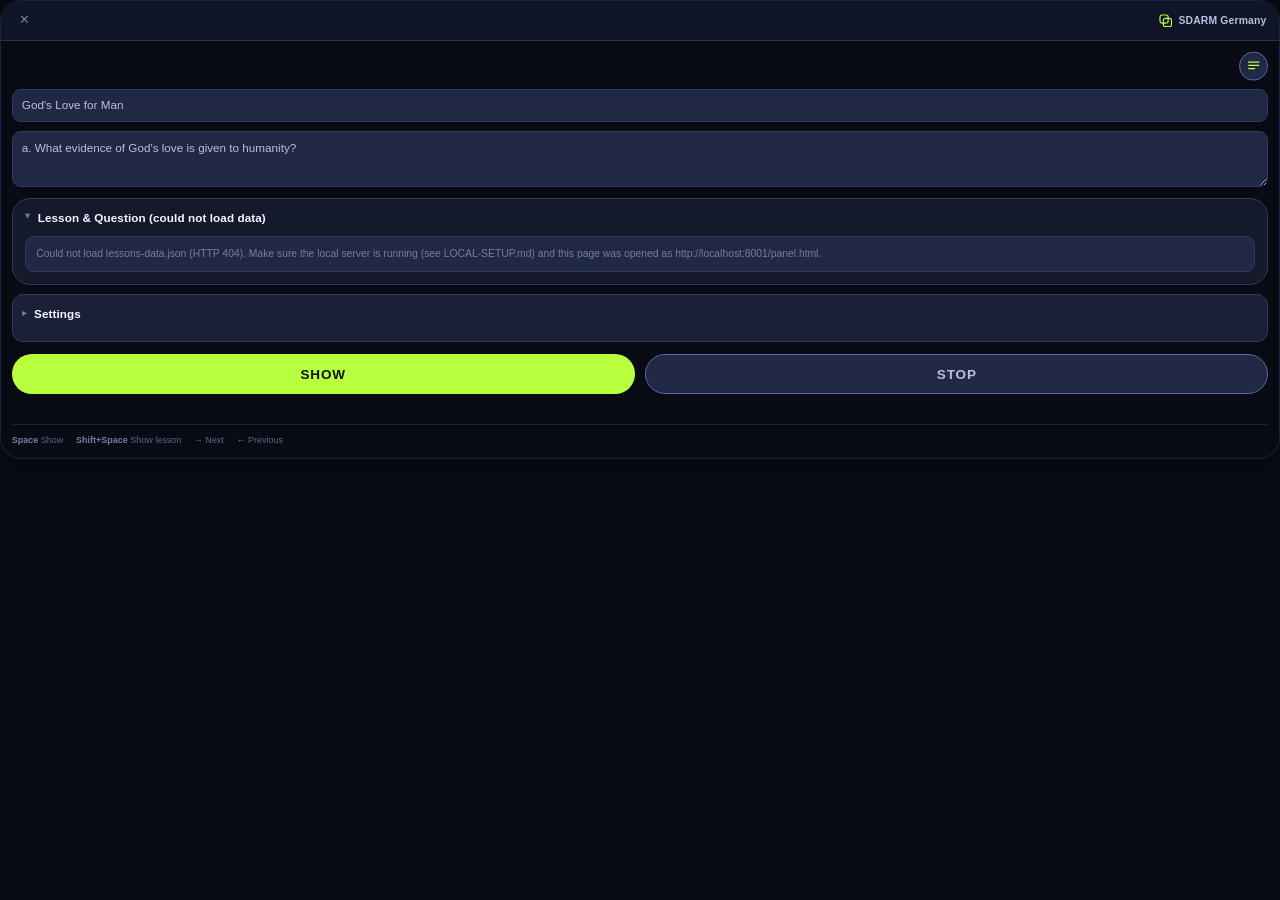
==== commit c07ea112: "Shrink the panel by a tenth so more of it fits the dock One `zoom` on the body rather than rewriting" ====
--- a/OBS_InforR-Lower/panel.html
+++ b/OBS_InforR-Lower/panel.html
@@ -71,6 +71,13 @@
 			min-height: 100vh;
 			font-size: 13px;
 			-webkit-font-smoothing: antialiased;
+			/* Everything a tenth smaller than the mockup draws it, so more of
+			   the panel fits in the dock without redrawing the design. `zoom`
+			   rather than `transform: scale()` on purpose: zoom shrinks the
+			   layout itself, so the page still reports its true reduced height
+			   and nothing is left scrolling behind a scaled-down box. To change
+			   the size, change this one number. */
+			zoom: 0.9;
 		}
 
 		.container {
@@ -2118,7 +2125,13 @@
 				}
 				const rowBox = sectionRowEl.getBoundingClientRect();
 				const box = active.getBoundingClientRect();
-				const centre = box.left - rowBox.left + box.width / 2;
+				// getBoundingClientRect reports pixels AFTER body's `zoom` has
+				// been applied, but the value goes back into CSS, where it is
+				// scaled again. Dividing by the zoom cancels the double count --
+				// without this the connector drifts further from its circle the
+				// further along the row that circle sits.
+				const zoom = parseFloat(getComputedStyle(document.body).zoom) || 1;
+				const centre = (box.left - rowBox.left + box.width / 2) / zoom;
 				connectorEl.style.setProperty('--connector-x', centre + 'px');
 			}
 
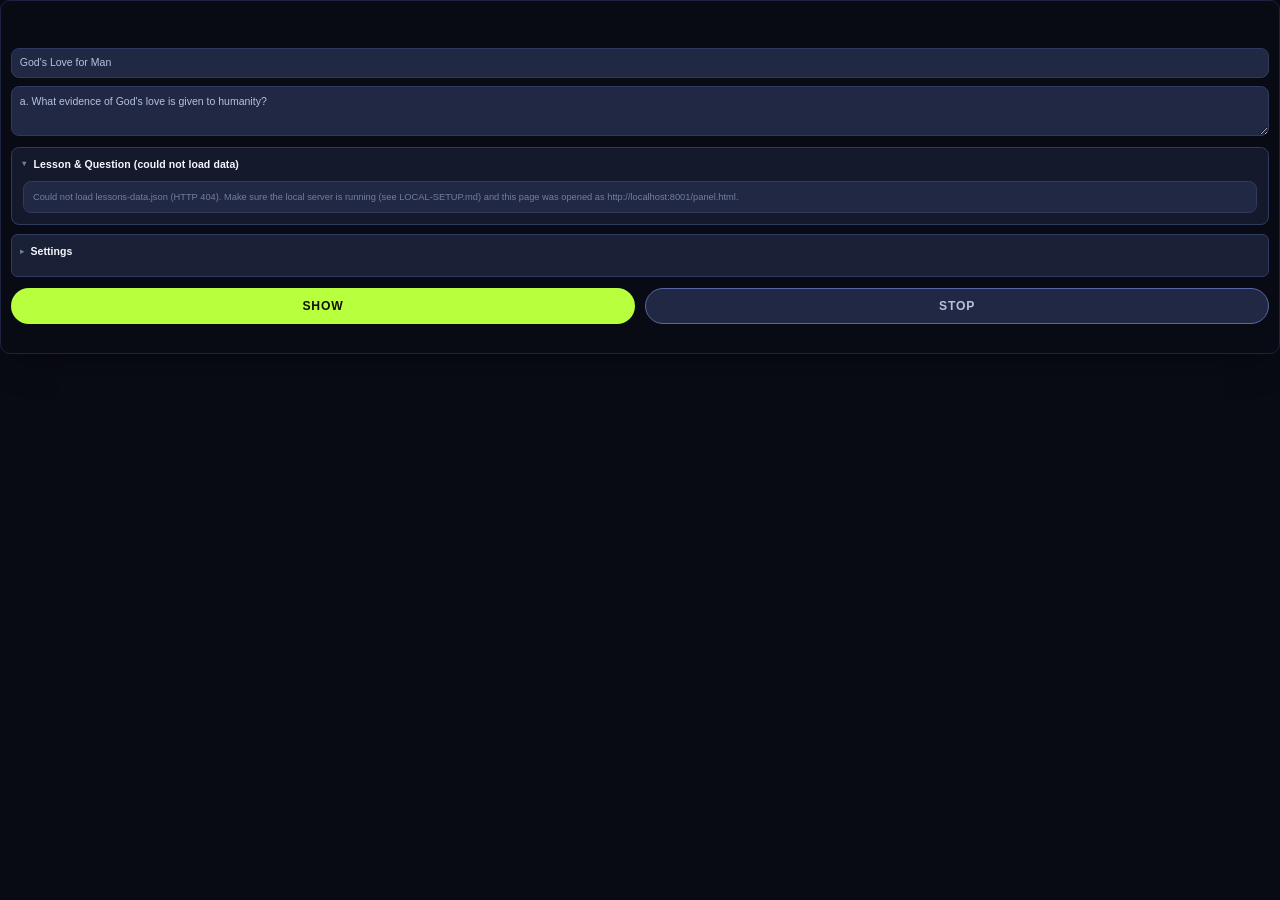
==== commit 9c1a9f3b: "Strip the panel back and let the lesson title be the button Gone: the title bar, the keyboard legend" ====
--- a/OBS_InforR-Lower/panel.html
+++ b/OBS_InforR-Lower/panel.html
@@ -77,7 +77,7 @@
 			   layout itself, so the page still reports its true reduced height
 			   and nothing is left scrolling behind a scaled-down box. To change
 			   the size, change this one number. */
-			zoom: 0.9;
+			zoom: 0.81;
 		}
 
 		.container {
@@ -87,79 +87,22 @@
 		.panel {
 			background: var(--bg);
 			border: 1px solid var(--border);
-			border-radius: 24px;
+			border-radius: 12px;
 			box-shadow: 0 18px 40px -12px rgba(0, 0, 0, 0.4);
 			overflow: hidden;
 		}
 
-		/* ---------- Title bar ---------------------------------------------
-		   ✕ on the left, brand mark + "SDARM Germany" on the right.
-
-		   The mockup's ✕ has nothing to close: an OBS Custom Browser Dock is
-		   closed from OBS's own dock chrome, and window.close() is a no-op
-		   for a page the script did not open. Rather than drop it (the design
-		   wants the shape) or leave it inert (a dead control on a live panel
-		   is worse than none), it is wired to the one real "close" this page
-		   owns: it clears the overlay, sending the same { mode:'hide' }
-		   payload STOP sends. Labelled accordingly for screen readers and on
-		   hover, so it is never mistaken for a window close. */
-		.titlebar {
-			display: flex;
-			align-items: center;
-			justify-content: space-between;
-			height: 44px;
-			padding: 0 14px;
-			background: var(--bg-2);
-			border-bottom: 1px solid #283158;
-		}
-
-		.titlebar-close {
-			display: flex;
-			align-items: center;
-			justify-content: center;
-			width: 24px;
-			height: 24px;
-			padding: 0;
-			border: none;
-			border-radius: 50%;
-			background: transparent;
-			color: var(--muted);
-			font-size: 14px;
-			line-height: 1;
-			font-family: inherit;
-			cursor: pointer;
-		}
-
-		.titlebar-close:hover {
-			background: var(--field);
-			color: var(--text);
-		}
-
-		.titlebar-close:focus-visible {
-			outline: 2px solid var(--accent);
-			outline-offset: 1px;
-		}
-
-		.titlebar-brand {
-			display: flex;
-			align-items: center;
-			gap: 7px;
-			font-size: 11.5px;
-			font-weight: 600;
-			letter-spacing: 0.2px;
-			color: var(--text);
-		}
-
-		/* Inline SVG, not an image file -- no external resource of any kind
-		   is allowed here (offline stream box), and a data: URI would be
-		   less legible to edit than the markup itself. */
-		.titlebar-brand svg {
-			display: block;
-			width: 15px;
-			height: 15px;
-			flex: none;
-			color: var(--accent);
-		}
+		
+
+		
+
+		
+
+		
+
+		
+
+		
 
 		/* ---------- Main content ------------------------------------------
 		   Section spacing 10px, padding 12px, per the design. */
@@ -171,15 +114,39 @@
 		}
 
 		/* ---------- Lesson title ------------------------------------------
-		   24px bold, centred, lime. The "put the lesson on air" control sits
-		   on the same row so it stays with the thing it acts on; it is
-		   absolutely positioned so the centred title keeps the full width. */
+		   24px bold, centred, lime -- and the whole title is the button that
+		   puts that lesson on air, so it is styled as text rather than as a
+		   control: no fill, no border at rest. The hover tint and the focus
+		   ring are what say it can be pressed, and the pointer cursor confirms
+		   it. Full width so a long German title still centres properly. */
 		.lesson-title-row {
-			position: relative;
-			padding: 4px 34px 0;
+			padding: 4px 0 0;
+		}
+
+		.lesson-title-btn {
+			display: block;
+			width: 100%;
+			padding: 2px 6px;
+			border: 0;
+			border-radius: 8px;
+			background: transparent;
+			color: inherit;
+			font-family: inherit;
+			cursor: pointer;
+			transition: background 0.12s;
+		}
+
+		.lesson-title-btn:hover {
+			background: var(--field);
+		}
+
+		.lesson-title-btn:focus-visible {
+			outline: 2px solid var(--accent);
+			outline-offset: 2px;
 		}
 
 		#lessonTitleHeader {
+			display: block;
 			font-size: 24px;
 			line-height: 1.2;
 			font-weight: 700;
@@ -187,48 +154,6 @@
 			text-align: center;
 			letter-spacing: 0.1px;
 			min-height: 28px;
-		}
-
-		/* Small secondary control for "show the lesson title + memory verse".
-		   This used to be a full-width "Show Lesson" button next to "Show
-		   Question"; SHOW/STOP took that row over, so the lesson action moved
-		   here, beside the lesson title it shows. Deliberately compact, but
-		   labelled and tooltipped (aria-label + title) and given a 32px hit
-		   target so it stays easy to find and press live -- it is a secondary
-		   action, not a hidden one. */
-		.btn-lesson-show {
-			position: absolute;
-			top: 50%;
-			right: 0;
-			transform: translateY(-50%);
-			display: flex;
-			align-items: center;
-			justify-content: center;
-			width: 32px;
-			height: 32px;
-			padding: 0;
-			border: 1px solid var(--border-3);
-			border-radius: 50%;
-			background: var(--field);
-			color: var(--accent);
-			cursor: pointer;
-			font-family: inherit;
-		}
-
-		.btn-lesson-show:hover {
-			background: var(--field-hover);
-			border-color: var(--accent);
-		}
-
-		.btn-lesson-show:focus-visible {
-			outline: 2px solid var(--accent);
-			outline-offset: 2px;
-		}
-
-		.btn-lesson-show svg {
-			display: block;
-			width: 15px;
-			height: 15px;
 		}
 
 		/* ---------- Fields ------------------------------------------------
@@ -312,13 +237,13 @@
 		.card {
 			background: var(--card);
 			border: 1px solid var(--border-2);
-			border-radius: 20px;
+			border-radius: 10px;
 			padding: 0 14px 14px;
 		}
 
 		.card-settings {
 			background: var(--card-2);
-			border-radius: 12px;
+			border-radius: 8px;
 			padding: 0 10px 10px;
 		}
 
@@ -385,7 +310,7 @@
 		.questions-box {
 			background: var(--bg-2);
 			border: 1px solid var(--border-2);
-			border-radius: 18px;
+			border-radius: 10px;
 			padding: 10px;
 		}
 
@@ -1203,64 +1128,35 @@
 			min-height: 14px;
 		}
 
-		/* ---------- Keyboard legend ---------------------------------------- */
-		.keyboard-shortcuts {
-			display: flex;
-			flex-wrap: wrap;
-			gap: 5px 14px;
-			font-size: 10px;
-			color: var(--muted-2);
-			padding-top: 10px;
-			border-top: 1px solid var(--border);
-			line-height: 1.4;
-		}
-
-		.keyboard-shortcuts div {
-			margin: 0;
-		}
-
-		.keyboard-shortcuts b {
-			color: var(--muted);
-			font-weight: 600;
-		}
+		
+
+		
+
+		
 	</style>
 </head>
 <body>
 	<div class="container">
 		<div class="panel">
 			<!--
-			Title bar. The ✕ cannot close an OBS Custom Browser Dock (that is
-			done from OBS's own dock chrome, and window.close() is a no-op for
-			a page the script did not open), so rather than leave a dead
-			control on a live panel it is wired to the one "close" this page
-			actually owns: clearing the overlay, i.e. the same hide payload
-			STOP sends. Labelled that way so it is never mistaken for a window
-			close. See the click handler in the script.
+			No title bar. The mockup drew one, with a ✕ and a brand line, but
+			OBS already frames a Custom Browser Dock with its own title and
+			close control -- a second set inside the page is a duplicate that
+			only costs height, and the ✕ could not close the dock anyway.
 			-->
-			<div class="titlebar">
-				<button type="button" class="titlebar-close" id="closeBtn" title="Clear the overlay (same as STOP)" aria-label="Clear the overlay">&#10005;</button>
-				<div class="titlebar-brand">
-					<svg viewBox="0 0 16 16" aria-hidden="true" focusable="false">
-						<rect x="1.2" y="1.2" width="9.6" height="9.6" rx="2.2" fill="none" stroke="currentColor" stroke-width="1.4"></rect>
-						<rect x="5.2" y="5.2" width="9.6" height="9.6" rx="2.2" fill="none" stroke="currentColor" stroke-width="1.4"></rect>
-					</svg>
-					<span>SDARM Germany</span>
-				</div>
-			</div>
 
 			<div class="panel-body">
 				<!--
-				Lesson title, plus the small secondary "show the lesson"
-				control beside it. That control sends mode:'lesson' exactly as
-				the old full-width "Show Lesson" button did -- it moved here
-				because SHOW/STOP took over the bottom button row.
+				The lesson title IS the "show the lesson" control -- pressing the
+				name puts that name and its memory verse on air (mode:'lesson',
+				the same payload the old full-width button sent). It replaced a
+				small icon button that sat beside the title: the icon had to be
+				learned, whereas pressing the thing you want shown does not.
+				Still a real <button>, so it keeps keyboard focus and Shift+Space.
 				-->
 				<div class="lesson-title-row">
-					<div id="lessonTitleHeader"></div>
-					<button type="button" class="btn-lesson-show" id="showLessonBtn" title="Show lesson title &amp; memory verse (Shift+Space)" aria-label="Show lesson title and memory verse">
-						<svg viewBox="0 0 16 16" aria-hidden="true" focusable="false">
-							<path d="M2 4.2h12M2 8h12M2 11.8h7" fill="none" stroke="currentColor" stroke-width="1.6" stroke-linecap="round"></path>
-						</svg>
+					<button type="button" id="showLessonBtn" class="lesson-title-btn" title="Show this lesson title and its memory verse (Shift+Space)">
+						<span id="lessonTitleHeader"></span>
 					</button>
 				</div>
 
@@ -1462,13 +1358,6 @@
 					<button class="btn-show btn-show-stop" id="stopBtn">Stop</button>
 				</div>
 				<div class="status" id="status"></div>
-
-				<div class="keyboard-shortcuts">
-					<div><b>Space</b> Show</div>
-					<div><b>Shift+Space</b> Show lesson</div>
-					<div><b>&#8594;</b> Next</div>
-					<div><b>&#8592;</b> Previous</div>
-				</div>
 			</div>
 		</div>
 	</div>
@@ -1722,9 +1611,9 @@
 			setTimeout(() => { statusEl.textContent = ''; }, 4000);
 		}
 
-		// Show Lesson handler -- now the small icon button beside the lesson
-		// title (see .btn-lesson-show), not a full-width button in the bottom
-		// row, which SHOW/STOP took over. The payload it sends is unchanged:
+		// Show Lesson handler -- the lesson title itself is the button (see
+		// .lesson-title-btn), not a full-width button in the bottom row, which
+		// SHOW/STOP took over. The payload it sends is unchanged:
 		// mode:'lesson' with the lesson's title and introduction.
 		document.getElementById('showLessonBtn').addEventListener('click', () => {
 			// Access the current lesson from the picker's scope. The picker is an
@@ -1777,12 +1666,6 @@
 		}
 
 		document.getElementById('stopBtn').addEventListener('click', sendHide);
-
-		// The title bar ✕. An OBS Custom Browser Dock is closed from OBS's own
-		// dock chrome, and window.close() is a no-op for a page the script did
-		// not open -- so rather than leave the control dead, it does the one
-		// "close" this page owns: clear the overlay, same as STOP.
-		document.getElementById('closeBtn').addEventListener('click', sendHide);
 
 		// --- Lesson & Question picker -----------------------------------------
 		// Reads lessons-data.json (built by tools/build-lessons-data.py) and lets
@@ -1942,7 +1825,14 @@
 				for (const lesson of lessons) {
 					const opt = document.createElement('option');
 					opt.value = lesson.no;
+					// Full title in the open list, where there is room for it;
+					// just "Lesson 12" in the closed select, which is only about
+					// 120px wide in the dock and otherwise truncates mid-word.
+					// `label` is what the closed control renders, textContent is
+					// what the dropdown shows -- one of the few places the two
+					// genuinely differ.
 					opt.textContent = lesson.no + '. ' + lesson.title;
+					opt.label = 'Lesson ' + lesson.no;
 					lessonSelectEl.appendChild(opt);
 				}
 				// Preserve the same lesson NUMBER across a language/quarter switch
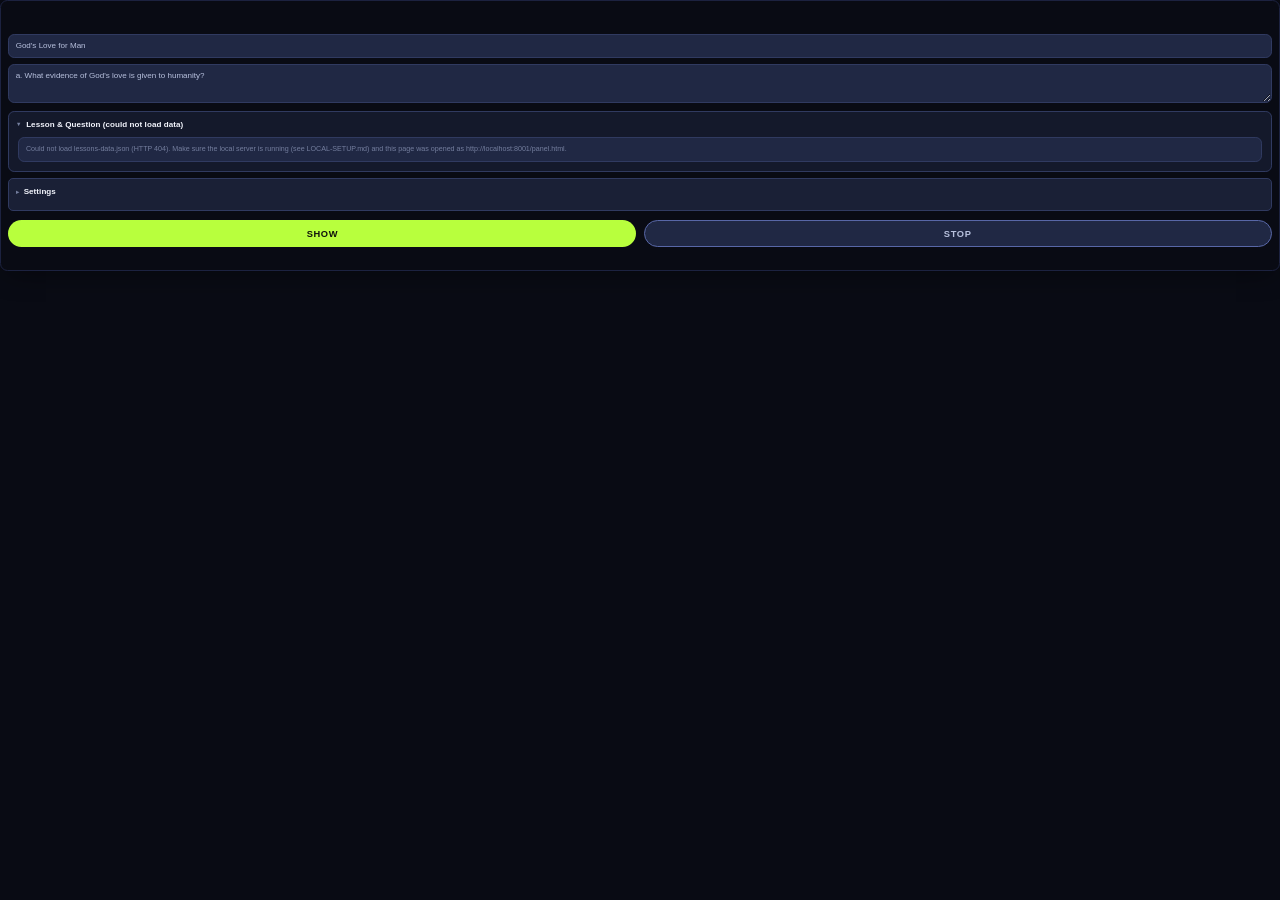
==== commit efa478d2: "Size the panel to OBS's own controls, and name the lesson in its language Next to OBS's buttons the " ====
--- a/OBS_InforR-Lower/panel.html
+++ b/OBS_InforR-Lower/panel.html
@@ -2,6 +2,14 @@
 <html lang="en">
 <head>
 	<meta charset="utf-8">
+	<!-- OBS's browser keeps a dock's page in its own cache and will happily
+	     re-serve an old copy through several OBS restarts, which makes an
+	     edited panel look like it never changed. These stop it caching this
+	     page at all; the file is local, so there is nothing to gain by
+	     caching it and everything to lose. -->
+	<meta http-equiv="Cache-Control" content="no-store, no-cache, must-revalidate">
+	<meta http-equiv="Pragma" content="no-cache">
+	<meta http-equiv="Expires" content="0">
 	<meta name="viewport" content="width=device-width, minimum-scale=1.0, maximum-scale=1.0, user-scalable=0">
 	<title>Lower Third Control Panel</title>
 	<style>
@@ -77,7 +85,7 @@
 			   layout itself, so the page still reports its true reduced height
 			   and nothing is left scrolling behind a scaled-down box. To change
 			   the size, change this one number. */
-			zoom: 0.81;
+			zoom: 0.62;
 		}
 
 		.container {
@@ -147,13 +155,16 @@
 
 		#lessonTitleHeader {
 			display: block;
-			font-size: 24px;
-			line-height: 1.2;
+			/* Smaller than the mockup's 24px: at the size this panel runs in a
+			   dock, 24px pushed a long Ukrainian or German title into two lines
+			   and clipped the first one. */
+			font-size: 19px;
+			line-height: 1.25;
 			font-weight: 700;
 			color: var(--accent);
 			text-align: center;
 			letter-spacing: 0.1px;
-			min-height: 28px;
+			min-height: 24px;
 		}
 
 		/* ---------- Fields ------------------------------------------------
@@ -1832,7 +1843,10 @@
 					// what the dropdown shows -- one of the few places the two
 					// genuinely differ.
 					opt.textContent = lesson.no + '. ' + lesson.title;
-					opt.label = 'Lesson ' + lesson.no;
+					// Closed state shows the source's own localised header
+					// ("УРОК 12", "12. Lektion") rather than an English word
+					// in front of a lesson that is not in English.
+					opt.label = lesson.header || (lesson.no + '.');
 					lessonSelectEl.appendChild(opt);
 				}
 				// Preserve the same lesson NUMBER across a language/quarter switch
@@ -1853,8 +1867,13 @@
 			function updateActiveLessonLabel() {
 				const lessons = getLangData(currentQuarter, currentLang).lessons;
 				const lesson = lessons.find((l) => String(l.no) === String(currentLessonNo));
-				const lessonText = lesson ? 'Lesson ' + lesson.no + ': ' + lesson.title : '';
-				lessonTitleHeaderEl.textContent = lessonText;
+				// lesson.header is the source's own "Lesson N" line in the
+				// lesson's language -- "УРОК 12", "12. Lektion", "Lección 12".
+				// Composing it here instead put an English "Lesson" in front of
+				// a Ukrainian title. Falls back to the bare number for a lesson
+				// whose source has no header.
+				const prefix = lesson ? (lesson.header || String(lesson.no)) : '';
+				lessonTitleHeaderEl.textContent = lesson ? prefix + ': ' + lesson.title : '';
 			}
 
 			// Store the current lesson globally so the Show Lesson button can
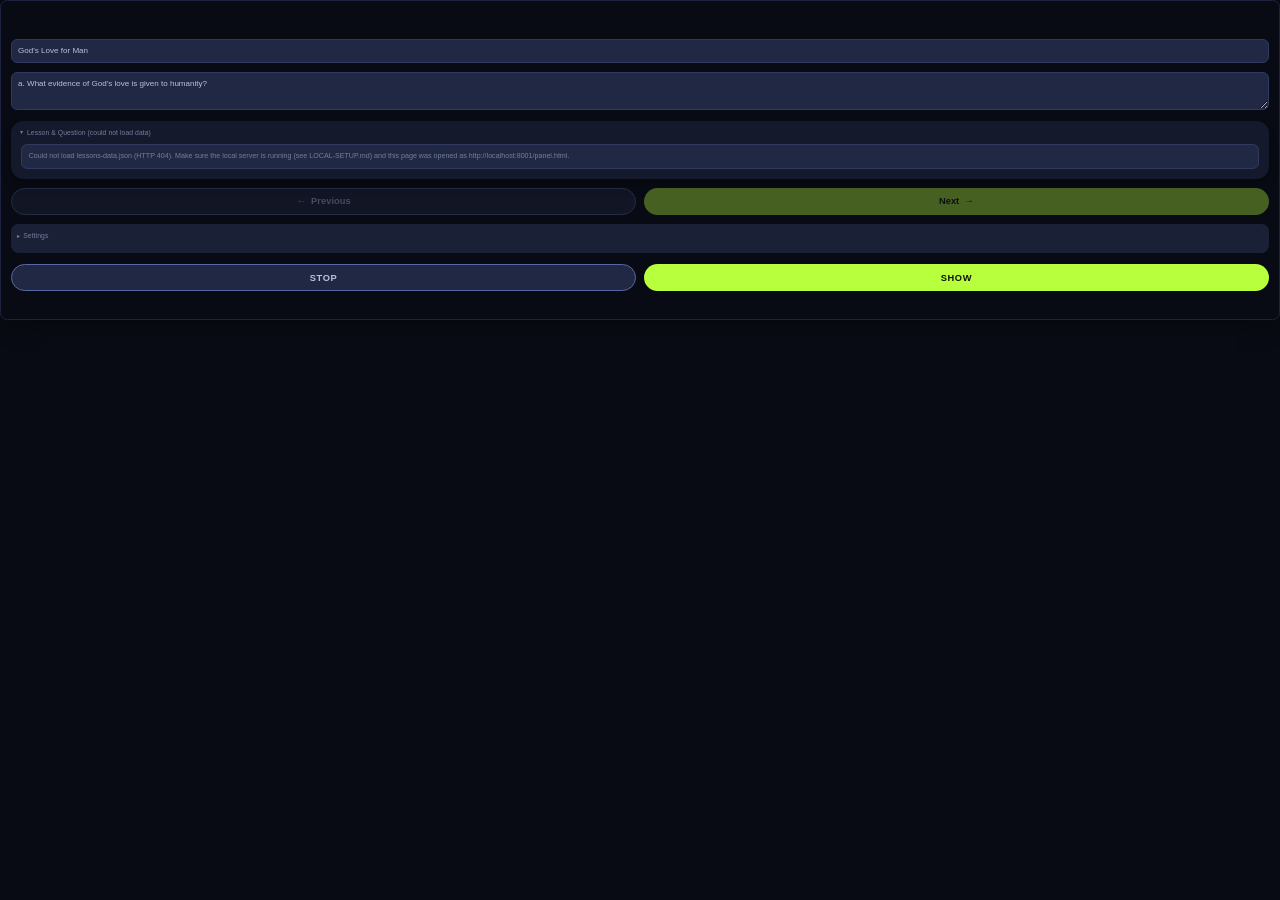
==== commit e276db88: "Bring the panel level with the design, and light Stop while something is on air The Figma frame move" ====
--- a/OBS_InforR-Lower/panel.html
+++ b/OBS_InforR-Lower/panel.html
@@ -32,6 +32,15 @@
 		Every value below comes from the author's Figma frame "Youthful lesson
 		editor" (node 12667:15) rather than being eyeballed, which is why the
 		hexes look arbitrary -- they are not, they are the design's own.
+
+		Re-aligned to that frame as it stands now, which moved on after the
+		first rebuild: two animation styles instead of three (Quiet Rule is
+		still in native/overlay.css, just no longer offered), Previous / Next
+		outside the picker card, only the letter row boxed with a lime
+		connector pointing into it, preset names under the chips rather than
+		inside them, plain colour cells with no pencil badge, no hover
+		preview box, STOP to the left of SHOW -- and STOP lit red for as long
+		as something is on air.
 
 		Constraints unchanged: one self-contained file, no build step, no CDN,
 		no web fonts (the stream box is offline), and nothing newer than
@@ -113,12 +122,12 @@
 		
 
 		/* ---------- Main content ------------------------------------------
-		   Section spacing 10px, padding 12px, per the design. */
+		   Section spacing 14px, padding 16px, per the design. */
 		.panel-body {
-			padding: 12px;
+			padding: 16px;
 			display: flex;
 			flex-direction: column;
-			gap: 10px;
+			gap: 14px;
 		}
 
 		/* ---------- Lesson title ------------------------------------------
@@ -247,27 +256,31 @@
 		   title on the left and a muted status on the right. */
 		.card {
 			background: var(--card);
-			border: 1px solid var(--border-2);
-			border-radius: 10px;
-			padding: 0 14px 14px;
+			border: 0;
+			border-radius: 20px;
+			padding: 0 16px 16px;
+			box-shadow: 0 2px 4px rgba(0, 0, 0, 0.12), 0 14px 15px rgba(0, 0, 0, 0.2);
 		}
 
 		.card-settings {
 			background: var(--card-2);
-			border-radius: 8px;
+			border-radius: 12px;
 			padding: 0 10px 10px;
-		}
-
+			box-shadow: none;
+		}
+
+		/* The header is a small muted label, as drawn -- "Lesson & Question" --
+		   and the lime status on its right does the talking. */
 		.card > summary {
 			display: flex;
 			align-items: center;
-			gap: 8px;
+			gap: 5px;
 			cursor: pointer;
-			font-size: 13px;
-			font-weight: 600;
+			font-size: 11px;
+			font-weight: 500;
 			letter-spacing: 0.1px;
-			color: var(--text-bright);
-			padding: 13px 0;
+			color: var(--muted);
+			padding: 14px 0 12px;
 			list-style: none;
 		}
 
@@ -318,10 +331,17 @@
 		   block: the mockup shows capitals, but forcing a case the lesson
 		   content does not use was explicitly rejected before and must not
 		   come back. */
+		/* Only the letter row is boxed, as drawn: the section circles sit bare
+		   on the card, the connector under the active one points into this
+		   box, and the box hugs its letters rather than the card's width, so a
+		   two-question section is a small box and not a wide, empty one. */
 		.questions-box {
+			width: fit-content;
+			max-width: 100%;
+			margin: 0 auto;
 			background: var(--bg-2);
 			border: 1px solid var(--border-2);
-			border-radius: 10px;
+			border-radius: 16px;
 			padding: 10px;
 		}
 
@@ -330,7 +350,7 @@
 			flex-wrap: wrap;
 			align-items: center;
 			justify-content: center;
-			gap: 10px;
+			gap: 8px;
 		}
 
 		/* Inactive: a thin muted ring on the card background, no fill.
@@ -385,10 +405,10 @@
 			            0 8px 18px -4px rgba(184, 255, 61, 0.33);
 		}
 
-		/* Short connector between the section row and the question row, as
-		   drawn -- a vertical line with a small dot, reading as "these
-		   questions belong to the section selected above". Purely decorative:
-		   aria-hidden in the markup, plain CSS, no image.
+		/* Short connector between the section row and the question box, as
+		   drawn -- a half-strength lime line ending in a solid lime dot,
+		   reading as "these questions belong to the section selected above".
+		   Purely decorative: aria-hidden in the markup, plain CSS, no image.
 
 		   It is 52px wide (one section circle) and slides horizontally to sit
 		   under whichever section is active, rather than staying pinned to the
@@ -403,8 +423,7 @@
 			position: relative;
 			width: 52px;
 			height: 16px;
-			margin: 0;
-			margin-left: var(--connector-x, 50%);
+			margin: 8px 0 8px var(--connector-x, 50%);
 			transform: translateX(-50%);
 			transition: margin-left 0.14s;
 		}
@@ -414,10 +433,11 @@
 			position: absolute;
 			left: 50%;
 			top: 0;
-			width: 1.5px;
-			height: 10px;
-			margin-left: -0.75px;
-			background: var(--border-3);
+			width: 2px;
+			height: 12px;
+			margin-left: -1px;
+			border-radius: 1px;
+			background: rgba(184, 255, 61, 0.5);
 		}
 
 		.circle-connector::after {
@@ -425,20 +445,20 @@
 			position: absolute;
 			left: 50%;
 			bottom: 0;
-			width: 5px;
-			height: 5px;
-			margin-left: -2.5px;
+			width: 6px;
+			height: 6px;
+			margin-left: -3px;
 			border-radius: 50%;
-			background: var(--border-3);
+			background: var(--accent);
 		}
 
 		/* ---------- Previous / Next ---------------------------------------
-		   Two 44px pills side by side. Previous is dark, Next is solid lime
-		   and is clearly the primary of the pair. */
+		   Two 44px pills side by side, between the picker card and Settings
+		   rather than inside the card, as drawn. Previous is dark, Next is
+		   solid lime and is clearly the primary of the pair. */
 		.question-nav {
 			display: flex;
 			gap: 12px;
-			margin-top: 12px;
 		}
 
 		.btn-pill {
@@ -489,45 +509,20 @@
 			background: #c6ff63;
 		}
 
-		/* ---------- Preview ------------------------------------------------
-		   Shows the full text of whichever question was most recently
-		   hovered, keyboard-focused, or clicked. A tooltip alone is too slow
-		   to appear and does nothing for keyboard use, so this live area is
-		   the primary path and the native `title` is the extra. */
-		.question-preview-label {
-			font-size: 10px;
-			font-weight: 600;
-			letter-spacing: 0.6px;
-			text-transform: uppercase;
-			color: var(--muted);
-			margin-top: 12px;
-			margin-bottom: 5px;
-		}
-
-		.question-preview {
-			font-size: 12px;
-			color: var(--muted);
-			background: var(--field);
-			border: 1px solid var(--border-2);
-			border-radius: 10px;
-			padding: 8px 10px;
-			line-height: 1.5;
-			min-height: 36px;
-		}
-
-		.question-preview .q-letter {
-			font-weight: 700;
-			color: var(--accent);
-		}
-
-		/* Position-within-lesson count ("11 of 13") -- the one piece of
-		   information not already visible elsewhere on screen. */
+		/* Only ever carries the "no questions" data error now -- the loaded
+		   letter is already told by the lime circle and the header status,
+		   the question itself is in the field at the top, and the design
+		   draws nothing else under the letter box. Collapses entirely while
+		   empty so it costs the card no height. */
 		.current-question-label {
 			font-size: 11px;
 			color: var(--muted);
 			text-align: center;
-			margin-top: 9px;
-			min-height: 14px;
+			margin-top: 10px;
+		}
+
+		.current-question-label:empty {
+			display: none;
 		}
 
 		.active-lesson-label {
@@ -564,9 +559,9 @@
 		}
 
 		.section-head-title {
-			font-size: 11.5px;
-			font-weight: 600;
-			color: var(--text);
+			font-size: 11px;
+			font-weight: 500;
+			color: var(--muted);
 			letter-spacing: 0.1px;
 		}
 
@@ -591,34 +586,27 @@
 
 		.preset-options {
 			display: flex;
-			gap: 8px;
+			gap: 6px;
 			flex: 1 1 auto;
 			min-width: 0;
 		}
 
 		/* Same clickable-<label>-wrapping-a-radio pattern the animation
 		   styles already use, so keyboard operation and grouping come for
-		   free from the native radio. */
+		   free from the native radio. The label is a column: the chip on top,
+		   the name under it -- the design draws the names as a row of their
+		   own beneath the chips, not inside them. */
 		.preset-options label {
 			display: flex;
 			flex-direction: column;
 			align-items: center;
-			justify-content: center;
-			gap: 5px;
-			width: 56px;
-			height: 56px;
+			gap: 8px;
+			width: 52px;
 			flex: none;
-			background: var(--field);
-			border: 1.5px solid var(--border-2);
-			border-radius: 12px;
 			padding: 0;
 			margin: 0;
 			cursor: pointer;
 			text-align: center;
-		}
-
-		.preset-options label:hover {
-			background: var(--field-hover);
 		}
 
 		/* Visually hidden but still focusable/keyboard-operable -- NOT
@@ -636,50 +624,58 @@
 			border: 0;
 		}
 
-		.preset-options label:has(input:checked) {
+		.preset-chip {
+			display: flex;
+			align-items: center;
+			justify-content: center;
+			width: 52px;
+			height: 52px;
+			background: var(--field);
+			border: 1px solid var(--border-2);
+			border-radius: 12px;
+			transition: background 0.12s, border-color 0.12s;
+		}
+
+		.preset-options label:hover .preset-chip {
+			background: var(--field-hover);
+		}
+
+		.preset-options label:has(input:checked) .preset-chip {
 			border-color: var(--accent);
 			-webkit-filter: drop-shadow(0 0 4px rgba(184, 255, 61, 0.12));
 			filter: drop-shadow(0 0 4px rgba(184, 255, 61, 0.12));
 		}
 
-		.preset-options label:has(input:focus-visible) {
+		.preset-options label:has(input:focus-visible) .preset-chip {
 			outline: 2px solid var(--accent);
 			outline-offset: 2px;
 		}
 
-		/* Two overlapping circles previewing the pair, 30x24 overall as the
-		   design specifies. The circles are 21px rather than a full 24 so
-		   that at the design's 30px total width a useful crescent of the
-		   FIRST colour still shows past the second -- at 24px each the front
-		   dot covered all but a 6px sliver of the back one, which made the
-		   four chips read as one colour apiece instead of a pair. Same
-		   footprint, same overlap, both colours legible.
-
-		   Colours are written onto the two spans as inline styles by the
-		   script from PRESETS, so the palette lives in exactly one place
-		   (the script) instead of being duplicated here and there. */
+		/* Two overlapping 17px circles in a 28x22 box -- the design's double
+		   swatch, the second set down and to the right of the first. Colours
+		   are written onto the two spans as inline styles by the script from
+		   PRESETS, so the palette lives in exactly one place. */
 		.preset-dots {
 			position: relative;
-			width: 30px;
-			height: 24px;
+			width: 28px;
+			height: 22px;
 			flex: none;
 		}
 
 		.preset-dot {
 			position: absolute;
-			top: 1.5px;
-			width: 21px;
-			height: 21px;
+			width: 17px;
+			height: 17px;
 			border-radius: 50%;
-			border: 1.5px solid var(--field);
-		}
-
-		.preset-dot-1 { left: 0; }
-		.preset-dot-2 { left: 9px; }
+			border: 1px solid rgba(255, 255, 255, 0.28);
+		}
+
+		.preset-dot-1 { left: 0; top: 0; }
+		.preset-dot-2 { left: 10px; top: 4px; }
 
 		.preset-name {
 			font-size: 10px;
-			font-weight: 600;
+			font-weight: 500;
 			color: var(--muted);
 			letter-spacing: 0.1px;
 			line-height: 1;
@@ -690,27 +686,24 @@
 		}
 
 		/* The two free colour pickers, to the right of the presets: one
-		   108x56 tile holding two 44px cells, each with a lime border, a
-		   colour dot and a small pencil badge. Same native
-		   <input type="color"> as before -- clicking opens the OS picker --
-		   just re-shaped to match the design. */
-		/* The design puts the two free-colour cells in one 108x56 tile. The
-		   pencil badges sit proud of their cells' top-right corners, so the
-		   tile is padded a touch on those sides (and the cells nudged down
-		   and in by the same amount) to keep the badges from being clipped by
-		   the tile's own rounded edge -- the tile's outer footprint is
-		   unchanged. */
+		   100x52 tile with a lime ring holding two 40px cells, each showing
+		   its colour as a 22px dot. Same native <input type="color"> as
+		   before -- clicking opens the OS picker -- just shaped to the design.
+		   The pencil badges an earlier round of the design had are gone from
+		   it, and from here. */
 		.color-tiles {
 			display: flex;
 			align-items: center;
-			justify-content: center;
-			gap: 8px;
+			justify-content: space-between;
 			flex: none;
-			width: 108px;
-			height: 56px;
-			padding: 6px 7px 2px 3px;
+			width: 100px;
+			height: 52px;
+			padding: 6px;
 			background: var(--field);
+			border: 1px solid var(--accent);
 			border-radius: 12px;
+			-webkit-filter: drop-shadow(0 0 4px rgba(184, 255, 61, 0.12));
+			filter: drop-shadow(0 0 4px rgba(184, 255, 61, 0.12));
 		}
 
 		.color-tiles .form-group {
@@ -719,10 +712,9 @@
 
 		.color-cell {
 			position: relative;
-			width: 42px;
-			height: 42px;
+			width: 40px;
+			height: 40px;
 			flex: none;
-			border: 1.5px solid var(--accent);
 			border-radius: 10px;
 			display: flex;
 			align-items: center;
@@ -730,9 +722,8 @@
 		}
 
 		/* The visible label text is carried by the input's own aria-label and
-		   the wrapping <label for> -- the tile itself is too small for a word
-		   without crowding the dot, and the pencil badge already says
-		   "editable". Keep the <label> element itself (it is what makes
+		   the wrapping <label for> -- the cell is too small for a word without
+		   crowding the dot. Keep the <label> element itself (it is what makes
 		   clicking anywhere in the cell open the picker). */
 		.color-cell label {
 			position: absolute;
@@ -750,11 +741,11 @@
 		}
 
 		input[type="color"] {
-			width: 18px;
-			height: 18px;
+			width: 22px;
+			height: 22px;
 			padding: 0;
 			background: var(--field);
-			border: none;
+			border: 1px solid rgba(255, 255, 255, 0.28);
 			border-radius: 50%;
 			cursor: pointer;
 			/* Chromium/CEF draw this input's own internal swatch as a
@@ -781,40 +772,6 @@
 			border-radius: 50%;
 		}
 
-		/* Small pencil badge top-right of each colour cell -- a decorative
-		   affordance only, never clickable in its own right
-		   (pointer-events:none, so the click falls through to the cell's
-		   <label>, which is what opens the picker).
-
-		   The pencil is an inline SVG, not the U+270E text glyph the design
-		   implies. At 8px the glyph fell through to a system COLOUR EMOJI on
-		   macOS -- a brown-and-yellow pencil picture inside a lime ring,
-		   nothing like the flat lime mark drawn -- and which font answers for
-		   that codepoint is not something this file can rely on inside OBS's
-		   CEF either. The SVG renders identically everywhere and inherits
-		   currentColor, so it stays lime with the rest of the badge. */
-		.color-pencil {
-			position: absolute;
-			top: -5px;
-			right: -5px;
-			width: 12px;
-			height: 12px;
-			display: flex;
-			align-items: center;
-			justify-content: center;
-			border-radius: 50%;
-			background: var(--bg);
-			border: 1px solid var(--accent);
-			color: var(--accent);
-			pointer-events: none;
-		}
-
-		.color-pencil svg {
-			display: block;
-			width: 7px;
-			height: 7px;
-		}
-
 		/* The hex value (color1/color2) stays a real, functional <input> in
 		   the DOM -- syncPickerToText/syncTextToPicker still read and write
 		   it, and sanitizeHex() still reads it for the Show payload -- it is
@@ -825,17 +782,17 @@
 		}
 
 		/* ---------- Animation styles ---------------------------------------
-		   Three 48px tiles, each previewing its style as two stacked 6px
-		   bars. The SELECTED tile rings in violet, not lime -- deliberate in
-		   the design: choosing an animation is a different kind of choice
-		   from choosing a colour, and the two selections sit close together.
-
-		   The third style is "Quiet Rule" (the mockup's "Quiz Rule" is a
-		   typo); Quiet Rule is the name the real style carries in
-		   native/overlay.css. */
+		   Two 44px tiles, each a miniature of the style it selects. The
+		   SELECTED tile rings in violet, not lime -- deliberate in the design:
+		   choosing an animation is a different kind of choice from choosing a
+		   colour, and the two selections sit close together.
+
+		   There were three. "Quiet Rule" is still in native/overlay.css and
+		   still renders if something asks for id 3, but the design settled on
+		   two and the panel offers two. */
 		.template-options {
 			display: grid;
-			grid-template-columns: repeat(3, 1fr);
+			grid-template-columns: repeat(2, 1fr);
 			gap: 8px;
 		}
 
@@ -843,7 +800,7 @@
 			display: flex;
 			flex-direction: column;
 			align-items: stretch;
-			gap: 6px;
+			gap: 4px;
 			border: none;
 			padding: 0;
 			cursor: pointer;
@@ -858,7 +815,7 @@
 
 		.template-name {
 			font-size: 10px;
-			font-weight: 600;
+			font-weight: 500;
 			color: var(--muted);
 			text-align: center;
 			line-height: 1.25;
@@ -868,34 +825,27 @@
 			color: var(--text-bright);
 		}
 
-		/* Tiny looping preview swatches: a simplified, isolated re-creation of
-		   each animation's transform direction (not the real overlay.css
-		   keyframes), just enough to show "which way does it move".
+		/* Tiny looping previews: a simplified, isolated re-creation of how each
+		   style arrives (not the real overlay.css keyframes), just enough to
+		   show "which way does it move".
 
 		   Defensive note, carried over because the bug it documents is still
 		   live: `opacity` on every animated element here is a plain, constant
-		   `1` that is never touched by any @keyframes rule -- only
-		   `transform` (and, for preview 3's rule, scaleY) moves during the
-		   entrance phase. So there is no point anywhere in the loop, however
-		   or whenever a paint happens to sample it, where the element is
-		   invisible. This was a real bug, not a theoretical one: these
-		   elements used to rely on their @keyframes' 0% state (opacity:0 /
-		   off-screen transform) as their ONLY source of visibility, and
-		   inside OBS Studio's embedded CEF two of the three swatches rendered
-		   nothing at all -- consistent with CEF applying an early animation
-		   frame once and never painting a later one. Adding a base
-		   `opacity:1` alongside the animation does NOT work (keyframe values
-		   override the base for any property they touch); making 0% the
-		   settled state does NOT fully work either (a freeze landing just
-		   after 0% still lands in the dip). Constant opacity 1 throughout is
-		   the only approach with no invisible window. Keep any future edits
-		   here opacity-constant first, animated-transform second. */
+		   `1` that no @keyframes rule touches -- only `transform` moves. This
+		   was a real bug, not a theoretical one: these elements used to rely on
+		   their keyframes' 0% state (opacity:0) as their ONLY source of
+		   visibility, and inside OBS Studio's embedded CEF the swatches
+		   rendered nothing at all -- consistent with CEF applying an early
+		   animation frame once and never painting a later one. Constant
+		   opacity is the only approach with no invisible window. Keep any
+		   future edits here opacity-constant first, animated-transform
+		   second. */
 		.template-preview {
 			width: 100%;
-			height: 48px;
+			height: 44px;
 			position: relative;
 			overflow: hidden;
-			background: var(--field);
+			background: var(--card-2);
 			border: 1.5px solid var(--border-2);
 			border-radius: 8px;
 		}
@@ -906,137 +856,91 @@
 			box-shadow: 0 0 5px rgba(140, 108, 255, 0.2);
 		}
 
+		/* The 90x26 stage both miniatures are drawn on, centred in the tile
+		   whatever width the dock gives it. It clips, which is what lets the
+		   pieces start outside it. */
+		.template-preview .mini {
+			position: absolute;
+			left: 50%;
+			top: 50%;
+			width: 90px;
+			height: 26px;
+			margin: -13px 0 0 -45px;
+			overflow: hidden;
+		}
+
 		.template-preview .bar {
 			position: absolute;
-			left: 10px;
-			height: 6px;
+			height: 5px;
 			border-radius: 3px;
 			background: var(--accent);
+			opacity: 1;
+			will-change: transform;
 		}
 
 		.template-preview .bar.alt {
 			background: #ffffff;
 		}
 
-		/* Bar widths per the design: Slash & Slide lime 44 over white 34;
-		   Slide Up/Down both 48; Quiet Rule lime 32 over white 44. Expressed
-		   as percentages of the tile so they keep their relative lengths when
-		   the three tiles share whatever width the dock actually has -- the
-		   design's pixel widths assume one fixed tile width, and the dock is
-		   resizable. Previews 1 and 3 are inset from one side (by the slash
-		   and the rule respectively), so their percentages are scaled to the
-		   space actually left rather than to the full tile, which is what
-		   pushed the longest bar past the tile edge at dock width. */
-		.preview-1 .bar1 { width: 60%; }
-		.preview-1 .bar2 { width: 46%; }
-		.preview-2 .bar1 { width: 72%; }
-		.preview-2 .bar2 { width: 72%; }
-		.preview-3 .bar1 { width: 40%; }
-		.preview-3 .bar2 { width: 56%; }
-
-		/* Preview 1: diagonal slash, two bars slide in from the left. */
-		.preview-1 .slash {
-			top: 12px;
+		/* Preview 1 -- Slash & Slide, as it goes to air: the dark plate with
+		   its left edge cut at 13 degrees, the accent stick riding that cut,
+		   and the two lines stepping along it, heading further right than the
+		   question. The stick rises, the plate follows it in from the left,
+		   then the lines. */
+		.preview-1 .mini-plate {
+			position: absolute;
+			left: 6px;
+			top: 1px;
+			width: 84px;
 			height: 24px;
-			width: 5px;
-			left: 6px;
-			background: linear-gradient(135deg, var(--accent), #ffffff);
+			background: rgba(0, 0, 0, 0.44);
+			clip-path: polygon(5.54px 0, 100% 0, 100% 100%, 0 100%);
 			opacity: 1;
-			transform: skewX(-20deg) translateX(0);
 			will-change: transform;
-			animation: preview-1-slash 2.4s ease-in-out infinite;
-		}
-		.preview-1 .bar1 {
-			top: 17px;
-			left: 16px;
+			animation: mini-from-left 2.8s cubic-bezier(0.19, 0.76, 0.32, 1) infinite;
+		}
+
+		.preview-1 .mini-stick {
+			position: absolute;
+			left: 2.27px;
+			top: 0;
+			width: 8px;
+			height: 26px;
+			background: var(--accent);
+			clip-path: polygon(6px 0, 8px 0, 2px 100%, 0 100%);
 			opacity: 1;
-			transform: translateX(0);
 			will-change: transform;
-			animation: preview-1-line 2.4s ease-in-out infinite;
-		}
-		.preview-1 .bar2 {
-			top: 28px;
-			left: 16px;
-			opacity: 1;
-			transform: translateX(0);
-			will-change: transform;
-			animation: preview-1-line 2.4s ease-in-out 0.15s infinite;
-		}
-		@keyframes preview-1-slash {
-			0%, 10% { transform: skewX(-20deg) translateX(40px); }
-			30%, 100% { transform: skewX(-20deg) translateX(0); }
-		}
-		@keyframes preview-1-line {
-			0%, 14% { transform: translateX(-140%); }
+			animation: mini-stick 2.8s cubic-bezier(0.19, 0.76, 0.32, 1) infinite;
+		}
+
+		.preview-1 .bar1 { left: 19px; top: 7px; width: 40px; animation: mini-line 2.8s cubic-bezier(0.19, 0.76, 0.32, 1) infinite; }
+		.preview-1 .bar2 { left: 16px; top: 15px; width: 60px; animation: mini-line 2.8s cubic-bezier(0.19, 0.76, 0.32, 1) 0.12s infinite; }
+
+		@keyframes mini-stick {
+			0%, 6% { transform: translateY(110%); }
+			22%, 100% { transform: translateY(0); }
+		}
+		@keyframes mini-from-left {
+			0%, 12% { transform: translateX(-110%); }
 			34%, 100% { transform: translateX(0); }
 		}
-
-		/* Preview 2: line 1 rises from below, line 2 drops from above. */
-		.preview-2 .bar1 {
-			top: 28px;
-			opacity: 1;
-			transform: translateY(0);
-			will-change: transform;
-			animation: preview-2-up 2.4s ease-out infinite;
-		}
-		.preview-2 .bar2 {
-			top: 15px;
-			opacity: 1;
-			transform: translateY(0);
-			will-change: transform;
-			animation: preview-2-down 2.4s ease-out infinite;
-		}
-		@keyframes preview-2-up {
-			0%, 10% { transform: translateY(18px); }
-			30%, 100% { transform: translateY(0); }
-		}
-		@keyframes preview-2-down {
-			0%, 10% { transform: translateY(-18px); }
-			30%, 100% { transform: translateY(0); }
-		}
-
-		/* Preview 3: the vertical rule on the right draws downward, then two
-		   right-aligned bars settle up into place beside it. The bars are
-		   right-anchored because right-alignment against a rule is the whole
-		   point of the style -- left-anchored bars would look identical to
-		   preview 2 at this size. */
-		.preview-3 .rule {
-			top: 12px;
-			left: auto;
-			right: 8px;
-			width: 3px;
-			height: 24px;
-			opacity: 1;
-			transform: scaleY(1);
-			transform-origin: 50% 0;
-			will-change: transform;
-			animation: preview-3-rule 2.4s ease-out infinite;
-		}
-		.preview-3 .bar1 {
-			top: 17px;
-			left: auto;
-			right: 16px;
-			opacity: 1;
-			transform: translateY(0);
-			will-change: transform;
-			animation: preview-3-settle 2.4s ease-out 0.15s infinite;
-		}
-		.preview-3 .bar2 {
-			top: 28px;
-			left: auto;
-			right: 16px;
-			opacity: 1;
-			transform: translateY(0);
-			will-change: transform;
-			animation: preview-3-settle 2.4s ease-out 0.25s infinite;
-		}
-		@keyframes preview-3-rule {
-			0%, 8% { transform: scaleY(0); }
-			28%, 100% { transform: scaleY(1); }
-		}
-		@keyframes preview-3-settle {
-			0%, 12% { transform: translateY(6px); }
-			34%, 100% { transform: translateY(0); }
+		@keyframes mini-line {
+			0%, 26% { transform: translateX(-260%); }
+			46%, 100% { transform: translateX(0); }
+		}
+
+		/* Preview 2 -- Slide Up / Down: two centred lines, the heading rising
+		   from below while the question drops from above. */
+		.preview-2 .bar1 { left: 23px; top: 7px; width: 44px; animation: mini-up 2.8s ease-out infinite; }
+		.preview-2 .bar2 { left: 23px; top: 15px; width: 44px; animation: mini-down 2.8s ease-out infinite; }
+
+		@keyframes mini-up {
+			0%, 10% { transform: translateY(22px); }
+			32%, 100% { transform: translateY(0); }
+		}
+		@keyframes mini-down {
+			0%, 10% { transform: translateY(-22px); }
+			32%, 100% { transform: translateY(0); }
 		}
 
 		@media (prefers-reduced-motion: reduce) {
@@ -1130,6 +1034,28 @@
 
 		.btn-show-stop:hover {
 			background: var(--field-hover);
+		}
+
+		/* On air. STOP is the one control that matters while something is up,
+		   so for exactly that long it is the brightest thing on the panel --
+		   the design's "STOP aktiv" state. The glow breathes; if an embedded
+		   browser ever freezes the animation it just stays lit, which is
+		   still the right thing for it to say. */
+		.btn-show-stop.is-live {
+			background: #ff3b3b;
+			border-color: #ff8a8a;
+			color: #ffffff;
+			box-shadow: 0 4px 10px rgba(0, 0, 0, 0.19), 0 8px 18px -4px rgba(255, 59, 59, 0.45);
+			animation: stop-live 2.2s ease-in-out infinite;
+		}
+
+		.btn-show-stop.is-live:hover {
+			background: #ff5252;
+		}
+
+		@keyframes stop-live {
+			0%, 100% { box-shadow: 0 4px 10px rgba(0, 0, 0, 0.19), 0 8px 18px -4px rgba(255, 59, 59, 0.45); }
+			50% { box-shadow: 0 4px 10px rgba(0, 0, 0, 0.19), 0 8px 22px -2px rgba(255, 59, 59, 0.7); }
 		}
 
 		.status {
@@ -1211,30 +1137,24 @@
 					</div>
 
 					<div id="lessonPickerUi">
+						<div class="circle-row" id="sectionRow"></div>
+						<div class="circle-connector" id="circleConnector" aria-hidden="true"></div>
 						<div class="questions-box">
-							<div class="circle-row" id="sectionRow"></div>
-							<div class="circle-connector" id="circleConnector" aria-hidden="true"></div>
 							<div class="circle-row" id="questionRow"></div>
-						</div>
-
-						<!--
-						#questionList is kept as the accessible grouping wrapper
-						for the two circle rows above (it is what the delegated
-						hover/focus preview listeners are attached to); it holds
-						no rows of its own any more.
-						-->
-						<div id="questionList" hidden></div>
-
-						<div class="question-preview-label" id="questionPreviewLabel" hidden>Preview</div>
-						<div class="question-preview" id="questionPreview"></div>
-
-						<div class="question-nav">
-							<button type="button" class="btn-pill btn-pill-dark" id="prevBtn">&#8249;&nbsp; Previous</button>
-							<button type="button" class="btn-pill btn-pill-accent" id="nextBtn">Next &nbsp;&#8594;</button>
 						</div>
 						<div class="current-question-label" id="currentQuestionLabel"></div>
 					</div>
 				</details>
+
+				<!--
+				Previous / Next sit between the picker and Settings, outside both
+				cards, as drawn. Disabled until a question is loaded -- updateNav()
+				in the script is what enables them.
+				-->
+				<div class="question-nav">
+					<button type="button" class="btn-pill btn-pill-dark" id="prevBtn" disabled>&#8592;&nbsp; Previous</button>
+					<button type="button" class="btn-pill btn-pill-accent" id="nextBtn" disabled>Next &nbsp;&#8594;</button>
+				</div>
 
 				<!--
 				Settings -- chosen once per session and rarely touched again,
@@ -1293,7 +1213,6 @@
 										<input type="color" id="color1picker" value="#ffffff" aria-label="Color 1">
 										<input type="text" id="color1" value="fff">
 									</div>
-									<span class="color-pencil" aria-hidden="true"><svg viewBox="0 0 10 10" focusable="false"><path d="M1.6 8.4 L2 6.6 L6.9 1.7 L8.3 3.1 L3.4 8 Z" fill="none" stroke="currentColor" stroke-width="1.3" stroke-linejoin="round"></path></svg></span>
 								</div>
 							</div>
 							<div class="form-group">
@@ -1303,20 +1222,15 @@
 										<input type="color" id="color2picker" value="#c6a15b" aria-label="Color 2">
 										<input type="text" id="color2" value="c6a15b">
 									</div>
-									<span class="color-pencil" aria-hidden="true"><svg viewBox="0 0 10 10" focusable="false"><path d="M1.6 8.4 L2 6.6 L6.9 1.7 L8.3 3.1 L3.4 8 Z" fill="none" stroke="currentColor" stroke-width="1.3" stroke-linejoin="round"></path></svg></span>
 								</div>
 							</div>
 						</div>
 					</div>
 
 					<!--
-					id=1, id=2 and id=3 are offered here. id=3 is no longer the
-					original style of that number (which overlapped line1 and
-					line2) -- it is now "Quiet Rule", written from scratch in
-					native/overlay.css for this panel. id=4 and id=5 are still
-					left out: id=4 never rendered line2 at all, and id=5's
-					framed style was removed. See LOCAL-SETUP.md for the full
-					comparison table.
+					id=1 and id=2 are offered. id=3 ("Quiet Rule") still exists in
+					native/overlay.css and still renders if asked for, but the design
+					settled on two styles and so does this list.
 					-->
 					<div class="section-head">
 						<span class="section-head-title">Animation style</span>
@@ -1326,28 +1240,24 @@
 						<label>
 							<input type="radio" name="template" value="1" checked>
 							<span class="template-preview preview-1" aria-hidden="true">
-								<span class="bar slash"></span>
-								<span class="bar bar1"></span>
-								<span class="bar alt bar2"></span>
+								<span class="mini">
+									<span class="mini-plate"></span>
+									<span class="mini-stick"></span>
+									<span class="bar bar1"></span>
+									<span class="bar alt bar2"></span>
+								</span>
 							</span>
 							<span class="template-name">Slash &amp; Slide</span>
 						</label>
 						<label>
 							<input type="radio" name="template" value="2">
 							<span class="template-preview preview-2" aria-hidden="true">
-								<span class="bar bar1"></span>
-								<span class="bar alt bar2"></span>
+								<span class="mini">
+									<span class="bar bar1"></span>
+									<span class="bar alt bar2"></span>
+								</span>
 							</span>
 							<span class="template-name">Slide Up / Down</span>
-						</label>
-						<label>
-							<input type="radio" name="template" value="3">
-							<span class="template-preview preview-3" aria-hidden="true">
-								<span class="bar rule"></span>
-								<span class="bar bar1"></span>
-								<span class="bar alt bar2"></span>
-							</span>
-							<span class="template-name">Quiet Rule</span>
 						</label>
 					</div>
 
@@ -1365,8 +1275,8 @@
 				title at the top of the panel.
 				-->
 				<div class="show-buttons">
+					<button class="btn-show btn-show-stop" id="stopBtn">Stop</button>
 					<button class="btn-show btn-show-primary" id="showQuestionBtn">Show</button>
-					<button class="btn-show btn-show-stop" id="stopBtn">Stop</button>
 				</div>
 				<div class="status" id="status"></div>
 			</div>
@@ -1435,8 +1345,14 @@
 				name.className = 'preset-name';
 				name.textContent = preset.name;
 
+				// The chip is its own box now, with the name under it rather
+				// than inside it -- see .preset-chip.
+				const chip = document.createElement('span');
+				chip.className = 'preset-chip';
+				chip.appendChild(dots);
+
 				label.appendChild(radio);
-				label.appendChild(dots);
+				label.appendChild(chip);
 				label.appendChild(name);
 				presetOptionsEl.appendChild(label);
 
@@ -1592,6 +1508,32 @@
 		});
 
 		// Helper function to send data to the broadcast channel and localStorage
+		// The reference that belongs to what is in Line 2 -- or nothing, if
+		// Line 2 has been edited since the picker filled it.
+		function refForLine2() {
+			const loaded = window._loadedQuestion;
+			return loaded && loaded.line2 === line2El.value ? loaded.ref : '';
+		}
+
+		// --- On air --------------------------------------------------------
+		// The panel cannot see the stream, but it knows the last thing it
+		// sent: anything but a hide means something is up. STOP lights red for
+		// exactly that long. Restored on load from the same localStorage key
+		// the handoff uses, so reopening the dock mid-stream does not show a
+		// dark STOP over a live lower third.
+		const stopBtnEl = document.getElementById('stopBtn');
+		function setOnAir(live) {
+			stopBtnEl.classList.toggle('is-live', live);
+			stopBtnEl.setAttribute('aria-pressed', live ? 'false' : 'true');
+			stopBtnEl.title = live ? 'On air -- press to take it down' : 'Nothing on air';
+		}
+		try {
+			const last = JSON.parse(localStorage.getItem('infor-r-lower-thirds-state') || 'null');
+			setOnAir(Boolean(last && last.mode && last.mode !== 'hide'));
+		} catch (e) {
+			setOnAir(false);
+		}
+
 		function sendData(data) {
 			// Primary channel: works when panel.html and result.html are both Browser
 			// Sources/Interact windows inside the SAME OBS scene-source CEF context
@@ -1618,6 +1560,8 @@
 				// for the Interact-based setup, so this is silently ignored.
 			}
 
+			setOnAir(data.mode !== 'hide');
+
 			statusEl.textContent = 'Sent to result.html at ' + new Date().toLocaleTimeString();
 			setTimeout(() => { statusEl.textContent = ''; }, 4000);
 		}
@@ -1656,6 +1600,7 @@
 				id: templateEl ? templateEl.value : '1',
 				line1: line1El.value,
 				line2: line2El.value,
+				ref: refForLine2(),
 				color1: sanitizeHex(color1El.value, 'fff'),
 				color2: sanitizeHex(color2El.value, 'c6a15b'),
 				mode: 'question',
@@ -1698,8 +1643,6 @@
 			const quarterSelectEl = document.getElementById('quarterSelect');
 			const languageSelectEl = document.getElementById('languageSelect');
 			const lessonSelectEl = document.getElementById('lessonSelect');
-			const questionPreviewEl = document.getElementById('questionPreview');
-			const questionPreviewLabelEl = document.getElementById('questionPreviewLabel');
 			const sectionRowEl = document.getElementById('sectionRow');
 			const connectorEl = document.getElementById('circleConnector');
 			const questionRowEl = document.getElementById('questionRow');
@@ -1883,21 +1826,6 @@
 				window._currentLesson = lesson;
 			}
 
-			// Shows one question's full text in #questionPreview -- driven by
-			// hover/focus (so scanning the letter circles live still lets the
-			// presenter read the question before committing to a click) and by
-			// loadQuestion() (so the preview also reflects whichever question is
-			// actually loaded).
-			function showPreview(q) {
-				questionPreviewLabelEl.hidden = false;
-				questionPreviewEl.innerHTML = '';
-				const letterSpan = document.createElement('span');
-				letterSpan.className = 'q-letter';
-				letterSpan.textContent = q.letter + '. ';
-				questionPreviewEl.appendChild(letterSpan);
-				questionPreviewEl.appendChild(document.createTextNode(q.text));
-			}
-
 			// Groups the lesson's flat questions[] array into sections by each
 			// question's OWN sectionTitle -- the day/subsection heading it
 			// belongs to. Letters restart at "a"/"а" for every section (see
@@ -2002,17 +1930,15 @@
 					// hook loadQuestion() uses to clear/set the "current" mark.
 					btn.className = 'circle-btn circle-question question-row';
 					btn.textContent = q.letter;
-					// Native tooltip -- a mouse-only, no-JS-needed extra on top of
-					// showPreview(), which is the primary path (a tooltip is slow
-					// to appear and does nothing for keyboard use).
+					// The native tooltip is how a question is read before committing
+					// to it: the panel used to mirror the hovered question into a
+					// preview box as well, which the design dropped.
 					btn.title = q.letter + '. ' + q.text;
 					btn.setAttribute('aria-label', q.letter + '. ' + q.text);
 					if (qIdx === currentQuestionIndex) {
 						btn.classList.add('current');
 						btn.setAttribute('aria-current', 'true');
 					}
-					btn.addEventListener('mouseenter', () => showPreview(q));
-					btn.addEventListener('focus', () => showPreview(q));
 					btn.addEventListener('click', () => loadQuestion(qIdx));
 					questionRowEl.appendChild(btn);
 				});
@@ -2066,8 +1992,6 @@
 			// Rebuilds everything that depends on the chosen lesson.
 			function renderQuestionList() {
 				const lesson = getLesson(currentQuarter, currentLang, currentLessonNo);
-				questionPreviewEl.innerHTML = '';
-				questionPreviewLabelEl.hidden = true;
 				sections = lesson ? buildSections(lesson) : [];
 				// A fresh lesson starts on its first section with nothing loaded,
 				// rather than keeping an index that may not exist in this lesson.
@@ -2099,7 +2023,13 @@
 				currentQuestionIndex = idx;
 				line1El.value = q.sectionTitle;
 				line2El.value = q.letter + '. ' + q.text;
-				showPreview(q);
+				// The scripture reference travels beside the question, not inside
+				// it: the overlay sets it apart in the accent colour and italic,
+				// which it can only do if it knows where the question ends. Kept
+				// with the exact text it belongs to, so that an operator who then
+				// retypes Line 2 by hand is not given a reference for a question
+				// they are no longer showing -- see refForLine2().
+				window._loadedQuestion = { line2: line2El.value, ref: q.ref || '' };
 
 				// Crossing a section boundary (the last letter of one section into
 				// the first of the next, or back) has to move the section row too,
@@ -2123,19 +2053,10 @@
 				prevBtn.disabled = !hasCurrent || currentQuestionIndex <= 0;
 				nextBtn.disabled = !hasCurrent || currentQuestionIndex >= total - 1;
 
-				if (hasCurrent) {
-					// Just the position-within-lesson count -- which letter is
-					// loaded is already shown by the lime circle, by the header
-					// status and by the letter in the preview, so repeating it
-					// here would be pure duplication. The count ("11 of 13") is
-					// the one piece of information not visible anywhere else.
-					currentQuestionLabelEl.textContent = (currentQuestionIndex + 1) + ' of ' + total;
-				} else {
-					// No instructional filler -- stay empty until a question is
-					// actually loaded. "No questions found" is kept since that's a
-					// genuine data/error condition, not an instruction.
-					currentQuestionLabelEl.textContent = total > 0 ? '' : 'No questions found for this lesson';
-				}
+				// Nothing to say while things are fine: which question is loaded
+				// is already told by the lime circle and the header status. Only
+				// the genuine data error is worth a line.
+				currentQuestionLabelEl.textContent = total > 0 ? '' : 'No questions found for this lesson';
 			}
 
 			prevBtn.addEventListener('click', () => {
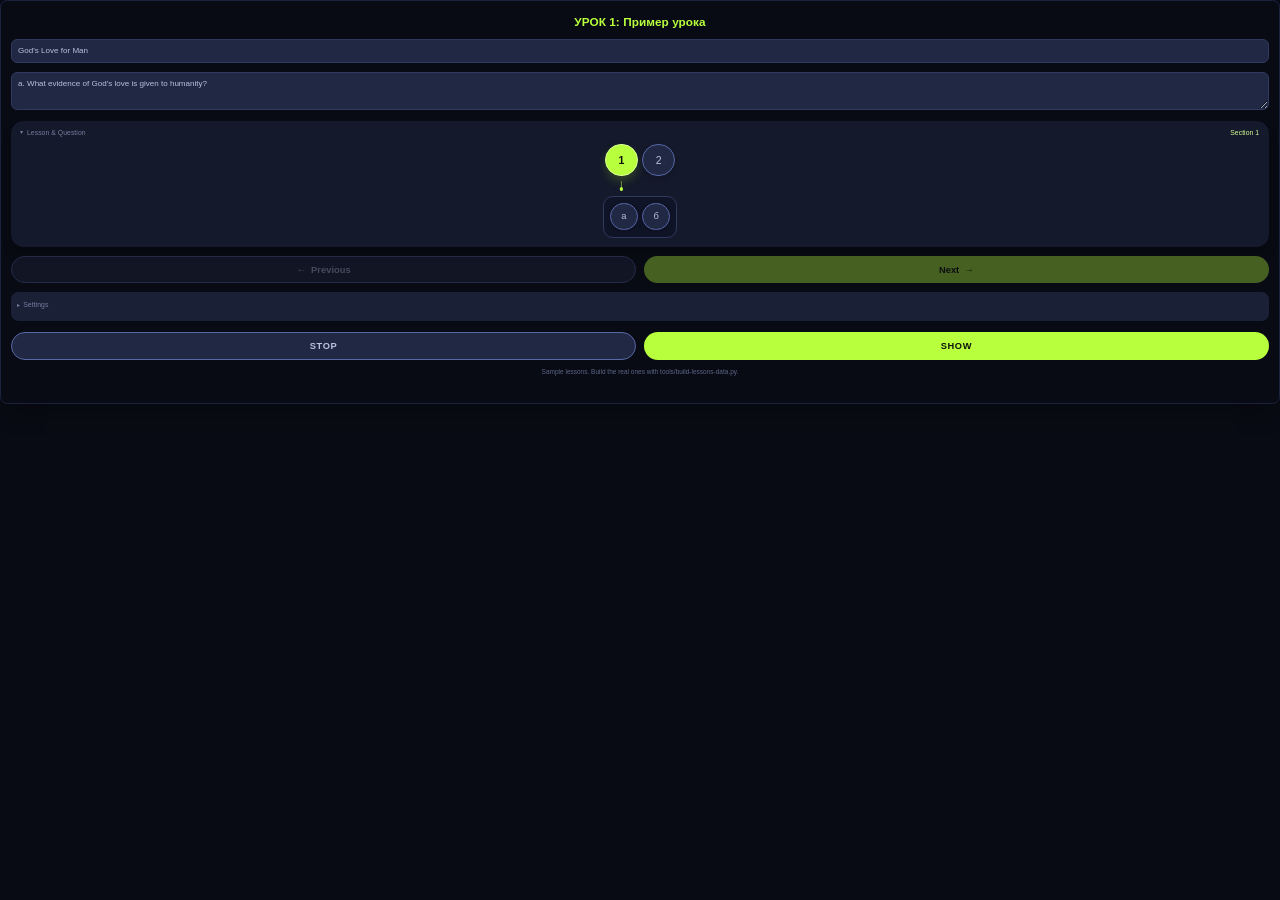
==== commit 8c334a61: "Add a live demo: the panel beside the overlay, in a browser preview.html puts the real panel next to" ====
--- a/OBS_InforR-Lower/panel.html
+++ b/OBS_InforR-Lower/panel.html
@@ -1056,6 +1056,12 @@
 		@keyframes stop-live {
 			0%, 100% { box-shadow: 0 4px 10px rgba(0, 0, 0, 0.19), 0 8px 18px -4px rgba(255, 59, 59, 0.45); }
 			50% { box-shadow: 0 4px 10px rgba(0, 0, 0, 0.19), 0 8px 22px -2px rgba(255, 59, 59, 0.7); }
+		}
+
+		.sample-note {
+			text-align: center;
+			font-size: 10.5px;
+			color: var(--muted-2);
 		}
 
 		.status {
@@ -1278,6 +1284,7 @@
 					<button class="btn-show btn-show-stop" id="stopBtn">Stop</button>
 					<button class="btn-show btn-show-primary" id="showQuestionBtn">Show</button>
 				</div>
+				<div class="sample-note" id="sampleNote" hidden>Sample lessons. Build the real ones with tools/build-lessons-data.py.</div>
 				<div class="status" id="status"></div>
 			</div>
 		</div>
@@ -1582,6 +1589,10 @@
 					id: templateEl ? templateEl.value : '1',
 					line1: lesson.title,
 					line2: lesson.introduction,
+					// The verse's own reference, set apart after it the same way a
+					// question's is.
+					ref: lesson.introductionRef || '',
+					lang: window._currentLang || '',
 					color1: sanitizeHex(color1El.value, 'fff'),
 					color2: sanitizeHex(color2El.value, 'c6a15b'),
 					mode: 'lesson',
@@ -1601,6 +1612,7 @@
 				line1: line1El.value,
 				line2: line2El.value,
 				ref: refForLine2(),
+				lang: window._currentLang || '',
 				color1: sanitizeHex(color1El.value, 'fff'),
 				color2: sanitizeHex(color2El.value, 'c6a15b'),
 				mode: 'question',
@@ -1824,6 +1836,9 @@
 			function updateCurrentLessonGlobal() {
 				const lesson = getLesson(currentQuarter, currentLang, currentLessonNo);
 				window._currentLesson = lesson;
+				// The overlay picks its font by language for the scripts that
+				// share characters (Chinese and Japanese), so it has to be told.
+				window._currentLang = currentLang;
 			}
 
 			// Groups the lesson's flat questions[] array into sections by each
@@ -2111,11 +2126,22 @@
 				savePickerSettings();
 			});
 
+			// The real bundle is built locally and never published -- the lesson
+			// text is not this project's to give away -- so a fresh checkout, and
+			// the public demo, have none. Those get a small sample instead, which
+			// is enough to see every part of the system work; the note under the
+			// buttons says so, because sample questions on a real stream would be
+			// a bad surprise.
+			const readJson = (res) => {
+				if (!res.ok) throw new Error('HTTP ' + res.status);
+				return res.json();
+			};
 			fetch('lessons-data.json')
-				.then((res) => {
-					if (!res.ok) throw new Error('HTTP ' + res.status);
-					return res.json();
-				})
+				.then(readJson)
+				.catch(() => fetch('lessons-data.sample.json').then(readJson).then((data) => {
+					document.getElementById('sampleNote').hidden = false;
+					return data;
+				}))
 				.then((data) => {
 					bundle = data;
 					const saved = loadSavedPickerSettings();
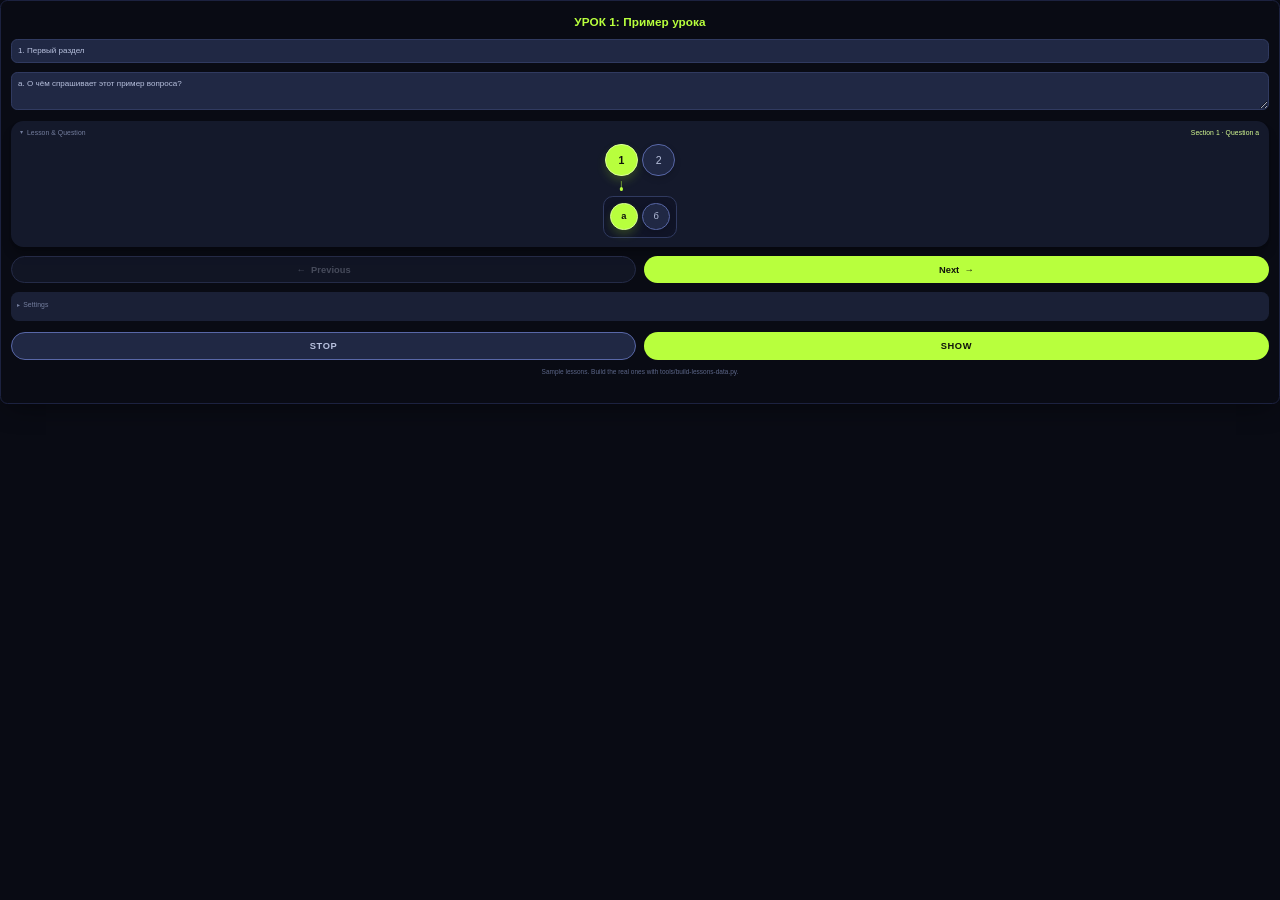
==== commit 5693b5e1: "Load a question as soon as there is one, so Show never sends the placeholder The two text fields shi" ====
--- a/OBS_InforR-Lower/panel.html
+++ b/OBS_InforR-Lower/panel.html
@@ -1109,11 +1109,11 @@
 				same as if a human had typed into them.
 				-->
 				<div class="form-group">
-					<input type="text" id="line1" aria-label="Line 1" placeholder="God's Love for Man" value="God's Love for Man">
+					<input type="text" id="line1" aria-label="Line 1" placeholder="Line 1 — the section heading">
 				</div>
 
 				<div class="form-group">
-					<textarea id="line2" aria-label="Line 2" placeholder="a. What evidence of God's love is given to humanity?">a. What evidence of God's love is given to humanity?</textarea>
+					<textarea id="line2" aria-label="Line 2" placeholder="Line 2 — the letter and the question"></textarea>
 				</div>
 
 				<!--
@@ -1606,6 +1606,12 @@
 		// "Show Question" button, which this replaced in name and position
 		// only; result.html sees exactly what it always saw.
 		document.getElementById('showQuestionBtn').addEventListener('click', () => {
+			// Empty fields would go to air as the overlay's own stand-in words.
+			if (!line1El.value.trim() && !line2El.value.trim()) {
+				statusEl.textContent = 'Nothing to show yet -- pick a question';
+				setTimeout(() => { statusEl.textContent = ''; }, 4000);
+				return;
+			}
 			const templateEl = document.querySelector('input[name="template"]:checked');
 			const data = {
 				id: templateEl ? templateEl.value : '1',
@@ -1922,15 +1928,13 @@
 						btn.classList.add('current');
 						btn.setAttribute('aria-current', 'true');
 					}
-					// Picking a section only switches which letters are shown --
-					// it does NOT load a question or change what is on air. The
-					// presenter then picks the letter. (Line 1/Line 2 are only
-					// ever written by loadQuestion().)
-					btn.addEventListener('click', () => {
-						activeSectionIndex = i;
-						renderCircles();
-						updateSectionStatus();
-					});
+					// Picking a section loads its first question. It used to only
+					// switch which letters were shown and leave Line 1/Line 2 alone,
+					// which meant a section could be lit on the panel while the
+					// fields -- and so the next SHOW -- still held a question from
+					// somewhere else. Loading is not showing: nothing goes on air
+					// until SHOW is pressed.
+					btn.addEventListener('click', () => loadQuestion(section.indices[0]));
 					sectionRowEl.appendChild(btn);
 				});
 
@@ -2005,12 +2009,30 @@
 			}
 
 			// Rebuilds everything that depends on the chosen lesson.
-			function renderQuestionList() {
+			// `keepIndex` is the question to land on, where it still exists:
+			// switching LANGUAGE mid-lesson stays on the same question, so the
+			// presenter can show it again in another tongue; a new lesson or
+			// quarter starts from its first.
+			//
+			// Something is always loaded. It used to leave Line 1/Line 2 alone
+			// until a letter was clicked, so after choosing German the fields
+			// still held whatever was there before -- at first the English
+			// placeholder text -- and SHOW sent that to air, in the wrong
+			// language, with every selector on the panel saying otherwise.
+			function renderQuestionList(keepIndex) {
 				const lesson = getLesson(currentQuarter, currentLang, currentLessonNo);
 				sections = lesson ? buildSections(lesson) : [];
-				// A fresh lesson starts on its first section with nothing loaded,
-				// rather than keeping an index that may not exist in this lesson.
 				activeSectionIndex = 0;
+				const total = lesson ? lesson.questions.length : 0;
+				if (total > 0) {
+					loadQuestion(keepIndex != null && keepIndex < total ? keepIndex : 0);
+					return;
+				}
+				// A lesson with no questions at all: say so, and do not leave the
+				// last lesson's question sitting in the fields.
+				line1El.value = '';
+				line2El.value = '';
+				window._loadedQuestion = null;
 				renderCircles();
 				updateSectionStatus();
 				updateNav();
@@ -2110,10 +2132,11 @@
 
 			languageSelectEl.addEventListener('change', () => {
 				currentLang = languageSelectEl.value;
+				const keepIndex = currentQuestionIndex;
 				populateLessonSelect(currentLessonNo);
 				currentQuestionIndex = null;
 				updateCurrentLessonGlobal();
-				renderQuestionList();
+				renderQuestionList(keepIndex);
 				savePickerSettings();
 			});
 
